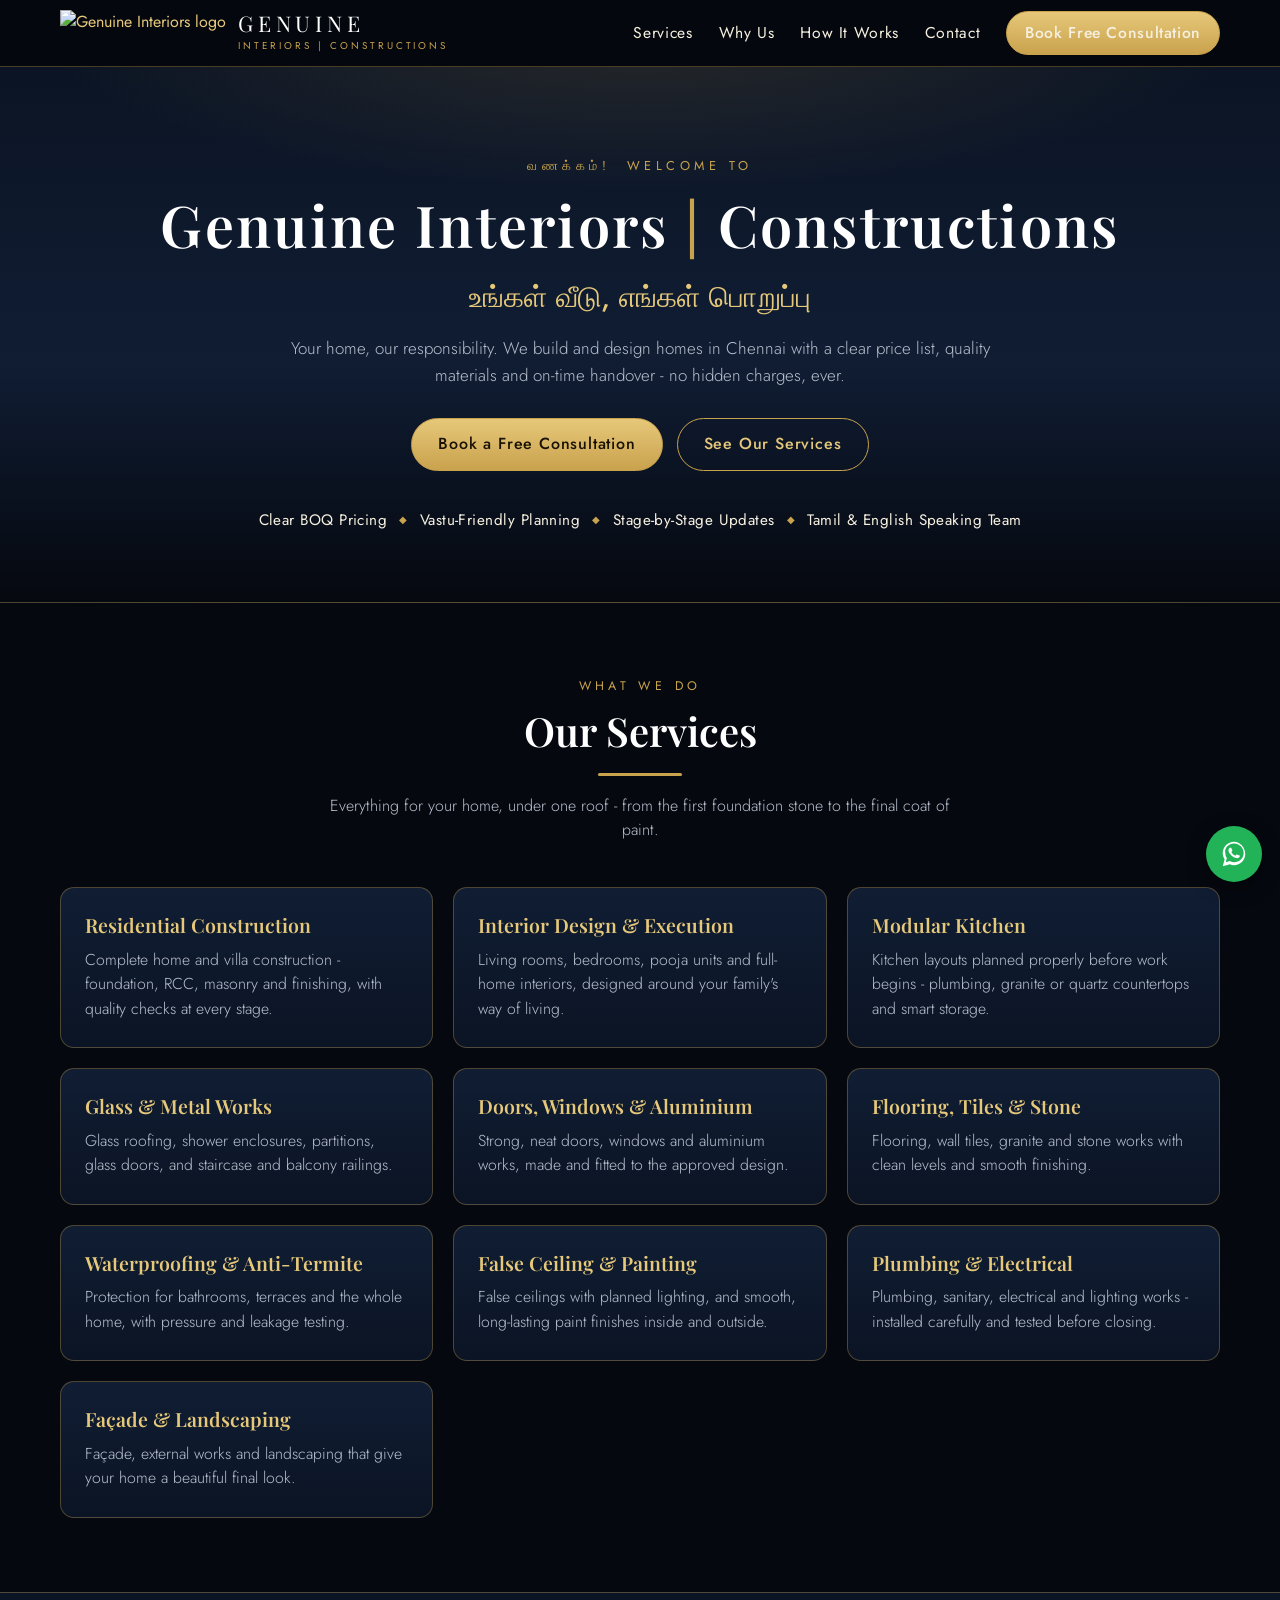
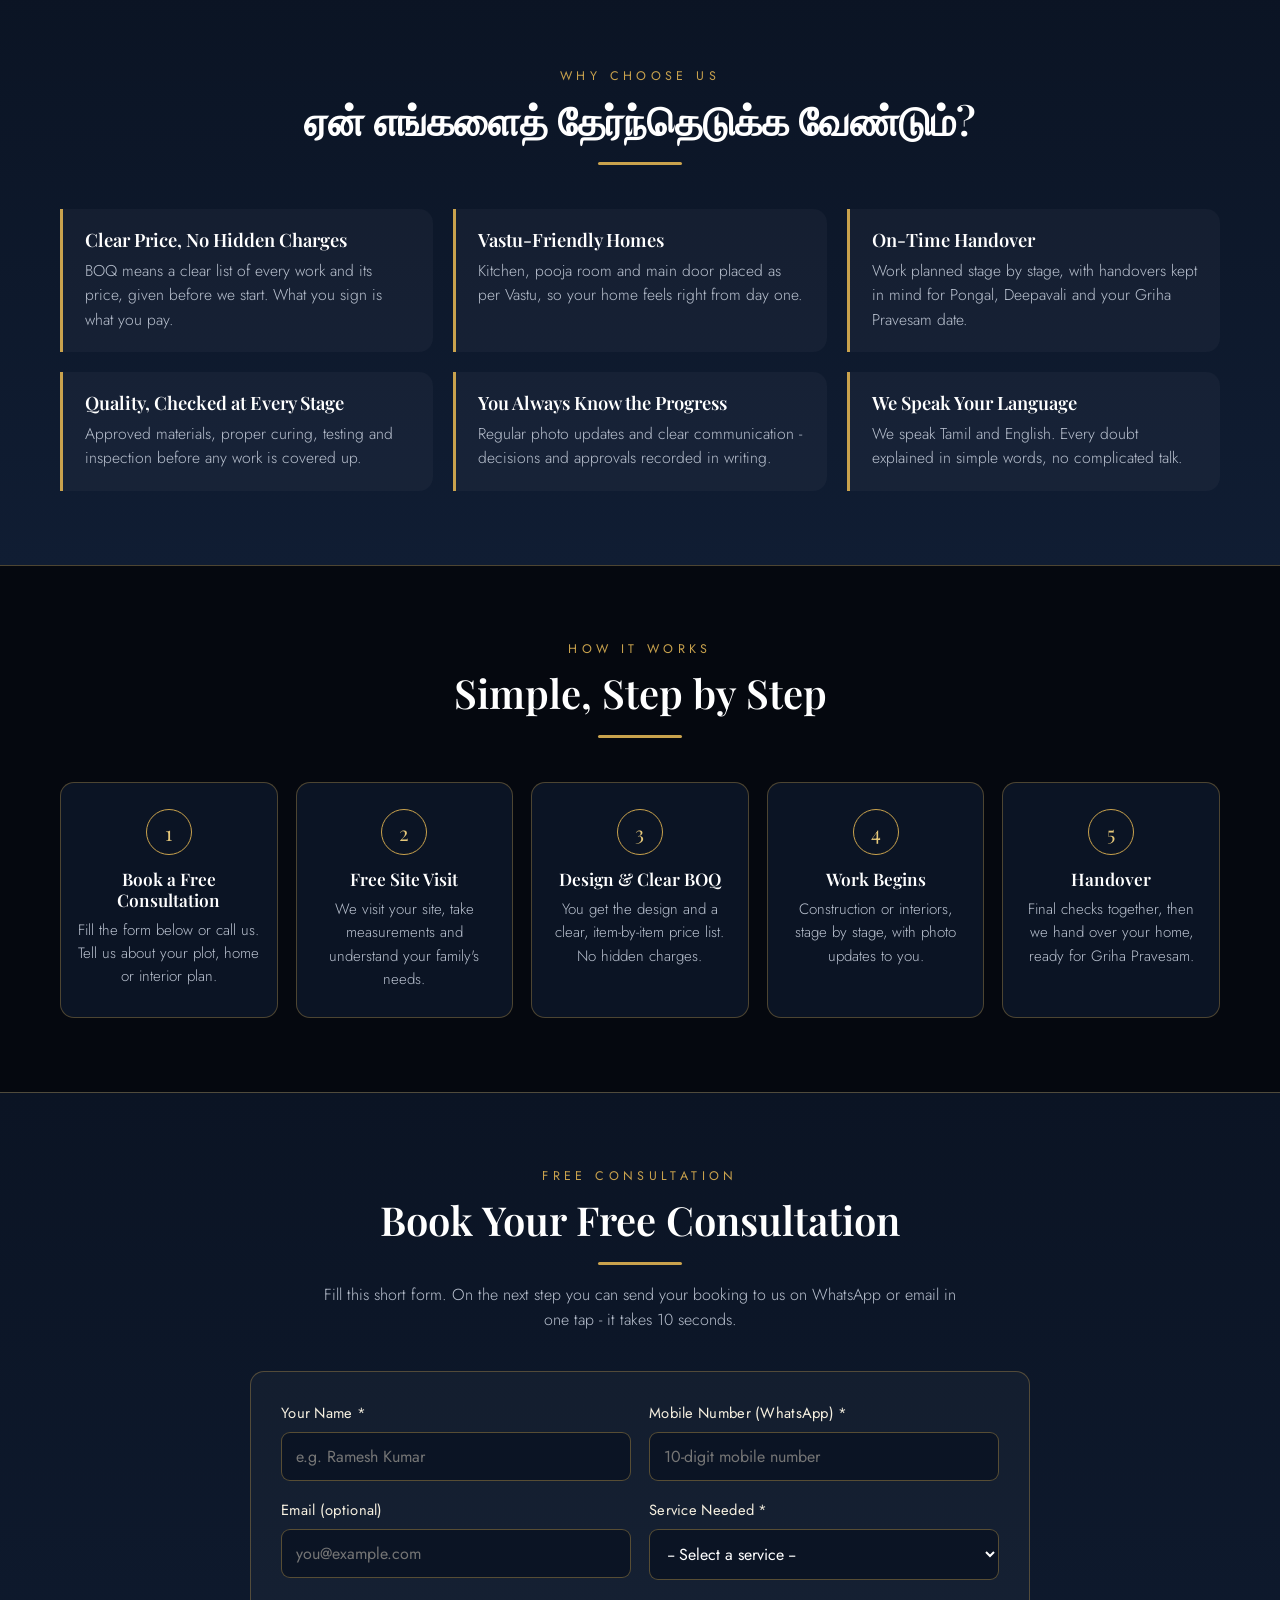
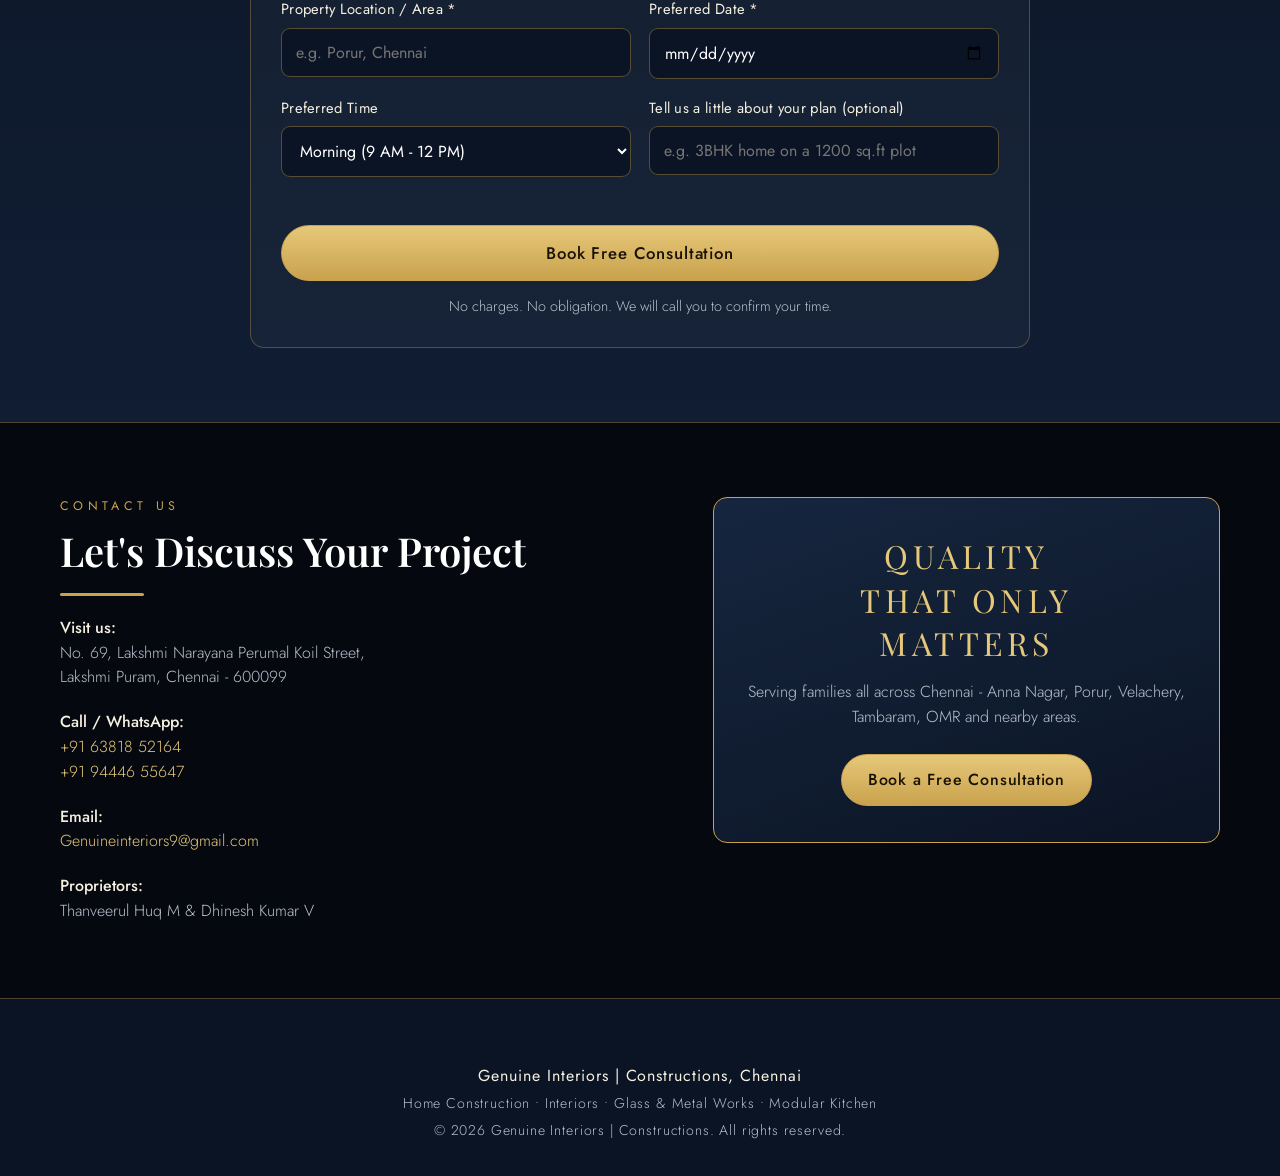
==== index.html @ 20fe60fc "Genuine Interiors website: services, free consultation booking, gold/navy/black theme" ====
<!DOCTYPE html>
<html lang="en">
<head>
<meta charset="UTF-8">
<meta name="viewport" content="width=device-width, initial-scale=1.0">
<title>Genuine Interiors | Constructions - Chennai | Book a Free Consultation</title>
<meta name="description" content="Genuine Interiors | Constructions, Chennai. Home construction and interiors with a clear BOQ, quality materials and on-time handover. Book a free consultation.">
<link rel="icon" type="image/jpeg" href="assets/favicon.jpg">
<link rel="preconnect" href="https://fonts.googleapis.com">
<link rel="preconnect" href="https://fonts.gstatic.com" crossorigin>
<link href="https://fonts.googleapis.com/css2?family=Playfair+Display:wght@500;600;700&family=Jost:wght@300;400;500;600&display=swap" rel="stylesheet">
<link rel="stylesheet" href="styles.css">
</head>
<body>

<header class="site-header" id="top">
  <div class="container header-inner">
    <a class="brand" href="#top" aria-label="Genuine Interiors and Constructions - home">
      <img src="assets/logo.png" alt="Genuine Interiors logo" class="brand-logo">
      <span class="brand-text">
        <span class="brand-name">GENUINE</span>
        <span class="brand-sub">INTERIORS&nbsp;|&nbsp;CONSTRUCTIONS</span>
      </span>
    </a>
    <button class="nav-toggle" id="navToggle" aria-label="Open menu" aria-expanded="false">
      <span></span><span></span><span></span>
    </button>
    <nav class="main-nav" id="mainNav">
      <a href="#services">Services</a>
      <a href="#why">Why Us</a>
      <a href="#process">How It Works</a>
      <a href="#contact">Contact</a>
      <a class="btn btn-gold btn-small" href="#book">Book Free Consultation</a>
    </nav>
  </div>
</header>

<section class="hero">
  <div class="container hero-inner">
    <img src="assets/logo.png" alt="" class="hero-logo" aria-hidden="true">
    <p class="hero-kicker">வணக்கம்!&nbsp;&nbsp;WELCOME TO</p>
    <h1>Genuine Interiors <span class="amp">|</span> Constructions</h1>
    <p class="hero-line">உங்கள் வீடு, எங்கள் பொறுப்பு</p>
    <p class="hero-sub">Your home, our responsibility. We build and design homes in Chennai with a clear price list, quality materials and on-time handover - no hidden charges, ever.</p>
    <div class="hero-cta">
      <a class="btn btn-gold" href="#book">Book a Free Consultation</a>
      <a class="btn btn-outline" href="#services">See Our Services</a>
    </div>
    <div class="hero-points">
      <span>Clear BOQ Pricing</span>
      <span class="dot">◆</span>
      <span>Vastu-Friendly Planning</span>
      <span class="dot">◆</span>
      <span>Stage-by-Stage Updates</span>
      <span class="dot">◆</span>
      <span>Tamil &amp; English Speaking Team</span>
    </div>
  </div>
</section>

<section class="section" id="services">
  <div class="container">
    <p class="section-kicker">WHAT WE DO</p>
    <h2 class="section-title">Our Services</h2>
    <div class="gold-rule"></div>
    <p class="section-sub">Everything for your home, under one roof - from the first foundation stone to the final coat of paint.</p>

    <div class="services-grid">
      <article class="card">
        <h3>Residential Construction</h3>
        <p>Complete home and villa construction - foundation, RCC, masonry and finishing, with quality checks at every stage.</p>
      </article>
      <article class="card">
        <h3>Interior Design &amp; Execution</h3>
        <p>Living rooms, bedrooms, pooja units and full-home interiors, designed around your family's way of living.</p>
      </article>
      <article class="card">
        <h3>Modular Kitchen</h3>
        <p>Kitchen layouts planned properly before work begins - plumbing, granite or quartz countertops and smart storage.</p>
      </article>
      <article class="card">
        <h3>Glass &amp; Metal Works</h3>
        <p>Glass roofing, shower enclosures, partitions, glass doors, and staircase and balcony railings.</p>
      </article>
      <article class="card">
        <h3>Doors, Windows &amp; Aluminium</h3>
        <p>Strong, neat doors, windows and aluminium works, made and fitted to the approved design.</p>
      </article>
      <article class="card">
        <h3>Flooring, Tiles &amp; Stone</h3>
        <p>Flooring, wall tiles, granite and stone works with clean levels and smooth finishing.</p>
      </article>
      <article class="card">
        <h3>Waterproofing &amp; Anti-Termite</h3>
        <p>Protection for bathrooms, terraces and the whole home, with pressure and leakage testing.</p>
      </article>
      <article class="card">
        <h3>False Ceiling &amp; Painting</h3>
        <p>False ceilings with planned lighting, and smooth, long-lasting paint finishes inside and outside.</p>
      </article>
      <article class="card">
        <h3>Plumbing &amp; Electrical</h3>
        <p>Plumbing, sanitary, electrical and lighting works - installed carefully and tested before closing.</p>
      </article>
      <article class="card">
        <h3>Façade &amp; Landscaping</h3>
        <p>Façade, external works and landscaping that give your home a beautiful final look.</p>
      </article>
    </div>
  </div>
</section>

<section class="section section-dark" id="why">
  <div class="container">
    <p class="section-kicker">WHY CHOOSE US</p>
    <h2 class="section-title light">ஏன் எங்களைத் தேர்ந்தெடுக்க வேண்டும்?</h2>
    <div class="gold-rule"></div>
    <div class="why-grid">
      <div class="why-item">
        <h3>Clear Price, No Hidden Charges</h3>
        <p>BOQ means a clear list of every work and its price, given before we start. What you sign is what you pay.</p>
      </div>
      <div class="why-item">
        <h3>Vastu-Friendly Homes</h3>
        <p>Kitchen, pooja room and main door placed as per Vastu, so your home feels right from day one.</p>
      </div>
      <div class="why-item">
        <h3>On-Time Handover</h3>
        <p>Work planned stage by stage, with handovers kept in mind for Pongal, Deepavali and your Griha Pravesam date.</p>
      </div>
      <div class="why-item">
        <h3>Quality, Checked at Every Stage</h3>
        <p>Approved materials, proper curing, testing and inspection before any work is covered up.</p>
      </div>
      <div class="why-item">
        <h3>You Always Know the Progress</h3>
        <p>Regular photo updates and clear communication - decisions and approvals recorded in writing.</p>
      </div>
      <div class="why-item">
        <h3>We Speak Your Language</h3>
        <p>We speak Tamil and English. Every doubt explained in simple words, no complicated talk.</p>
      </div>
    </div>
  </div>
</section>

<section class="section" id="process">
  <div class="container">
    <p class="section-kicker">HOW IT WORKS</p>
    <h2 class="section-title">Simple, Step by Step</h2>
    <div class="gold-rule"></div>
    <div class="steps">
      <div class="step"><span class="step-num">1</span><h3>Book a Free Consultation</h3><p>Fill the form below or call us. Tell us about your plot, home or interior plan.</p></div>
      <div class="step"><span class="step-num">2</span><h3>Free Site Visit</h3><p>We visit your site, take measurements and understand your family's needs.</p></div>
      <div class="step"><span class="step-num">3</span><h3>Design &amp; Clear BOQ</h3><p>You get the design and a clear, item-by-item price list. No hidden charges.</p></div>
      <div class="step"><span class="step-num">4</span><h3>Work Begins</h3><p>Construction or interiors, stage by stage, with photo updates to you.</p></div>
      <div class="step"><span class="step-num">5</span><h3>Handover</h3><p>Final checks together, then we hand over your home, ready for Griha Pravesam.</p></div>
    </div>
  </div>
</section>

<section class="section section-dark" id="book">
  <div class="container book-wrap">
    <p class="section-kicker">FREE CONSULTATION</p>
    <h2 class="section-title light">Book Your Free Consultation</h2>
    <div class="gold-rule"></div>
    <p class="section-sub light">Fill this short form. On the next step you can send your booking to us on WhatsApp or email in one tap - it takes 10 seconds.</p>

    <form id="bookForm" class="book-form" novalidate>
      <div class="form-row">
        <label>Your Name *
          <input type="text" id="fName" name="name" placeholder="e.g. Ramesh Kumar" required>
        </label>
        <label>Mobile Number (WhatsApp) *
          <input type="tel" id="fPhone" name="phone" placeholder="10-digit mobile number" inputmode="numeric" required>
        </label>
      </div>
      <div class="form-row">
        <label>Email (optional)
          <input type="email" id="fEmail" name="email" placeholder="you@example.com">
        </label>
        <label>Service Needed *
          <select id="fService" name="service" required>
            <option value="">-- Select a service --</option>
            <option>Complete Home Construction</option>
            <option>Interior Design &amp; Execution</option>
            <option>Modular Kitchen</option>
            <option>Glass &amp; Metal Works</option>
            <option>Doors, Windows &amp; Aluminium Works</option>
            <option>Flooring, Tiles &amp; Stone Works</option>
            <option>Waterproofing &amp; Anti-Termite</option>
            <option>False Ceiling &amp; Painting</option>
            <option>Plumbing &amp; Electrical</option>
            <option>Façade &amp; Landscaping</option>
            <option>Renovation / Other</option>
          </select>
        </label>
      </div>
      <div class="form-row">
        <label>Property Location / Area *
          <input type="text" id="fArea" name="area" placeholder="e.g. Porur, Chennai" required>
        </label>
        <label>Preferred Date *
          <input type="date" id="fDate" name="date" required>
        </label>
      </div>
      <div class="form-row">
        <label>Preferred Time
          <select id="fTime" name="time">
            <option>Morning (9 AM - 12 PM)</option>
            <option>Afternoon (12 PM - 4 PM)</option>
            <option>Evening (4 PM - 7 PM)</option>
          </select>
        </label>
        <label>Tell us a little about your plan (optional)
          <input type="text" id="fMsg" name="message" placeholder="e.g. 3BHK home on a 1200 sq.ft plot">
        </label>
      </div>
      <p class="form-error" id="formError" role="alert"></p>
      <button type="submit" class="btn btn-gold btn-wide">Book Free Consultation</button>
      <p class="form-note">No charges. No obligation. We will call you to confirm your time.</p>
    </form>

    <div id="bookDone" class="book-done" hidden>
      <h3>Nandri! Your details are ready.</h3>
      <p>One last tap - send your booking to us and we will call you to confirm:</p>
      <pre id="bookSummary" class="book-summary"></pre>
      <div class="done-actions">
        <a id="waSend" class="btn btn-whatsapp" href="#" target="_blank" rel="noopener">Send on WhatsApp</a>
        <a id="mailSend" class="btn btn-outline" href="#">Send by Email</a>
      </div>
      <button id="bookAgain" class="link-btn" type="button">Book another consultation</button>
    </div>
  </div>
</section>

<section class="section" id="contact">
  <div class="container contact-grid">
    <div>
      <p class="section-kicker left">CONTACT US</p>
      <h2 class="section-title left">Let's Discuss Your Project</h2>
      <div class="gold-rule left"></div>
      <p class="contact-line"><strong>Visit us:</strong><br>No. 69, Lakshmi Narayana Perumal Koil Street,<br>Lakshmi Puram, Chennai - 600099</p>
      <p class="contact-line"><strong>Call / WhatsApp:</strong><br>
        <a href="tel:+916381852164">+91 63818 52164</a><br>
        <a href="tel:+919444655647">+91 94446 55647</a></p>
      <p class="contact-line"><strong>Email:</strong><br><a href="mailto:Genuineinteriors9@gmail.com">Genuineinteriors9@gmail.com</a></p>
      <p class="contact-line"><strong>Proprietors:</strong><br>Thanveerul Huq M &amp; Dhinesh Kumar V</p>
    </div>
    <div class="contact-card">
      <p class="contact-card-line">QUALITY<br>THAT ONLY<br>MATTERS</p>
      <p class="contact-card-sub">Serving families all across Chennai - Anna Nagar, Porur, Velachery, Tambaram, OMR and nearby areas.</p>
      <a class="btn btn-gold" href="#book">Book a Free Consultation</a>
    </div>
  </div>
</section>

<footer class="site-footer">
  <div class="container footer-inner">
    <img src="assets/logo.png" alt="" class="footer-logo" aria-hidden="true">
    <p>Genuine Interiors | Constructions, Chennai</p>
    <p class="footer-small">Home Construction • Interiors • Glass &amp; Metal Works • Modular Kitchen</p>
    <p class="footer-small">© <span id="year"></span> Genuine Interiors | Constructions. All rights reserved.</p>
  </div>
</footer>

<a class="wa-float" href="https://wa.me/916381852164?text=Vanakkam!%20I%20would%20like%20a%20free%20consultation%20for%20my%20home%20project." target="_blank" rel="noopener" aria-label="Chat with us on WhatsApp">
  <svg viewBox="0 0 32 32" width="30" height="30" aria-hidden="true"><path fill="#ffffff" d="M16 3C9.4 3 4 8.4 4 15c0 2.4.7 4.6 2 6.5L4 29l7.7-2c1.3.7 2.8 1 4.3 1 6.6 0 12-5.4 12-12S22.6 3 16 3zm0 21.8c-1.4 0-2.7-.4-3.9-1.1l-.3-.2-4.6 1.2 1.2-4.4-.2-.3a9.8 9.8 0 0 1-1.5-5.2C5.7 9.4 10.3 4.8 16 4.8S26.3 9.4 26.3 15 21.7 24.8 16 24.8zm5.4-7.3c-.3-.1-1.8-.9-2-1-.3-.1-.5-.1-.7.1-.2.3-.7.9-.9 1-.2.1-.3.1-.6 0a7.9 7.9 0 0 1-2.3-1.4 8.6 8.6 0 0 1-1.6-2c-.2-.3 0-.5.1-.6l.5-.5c.1-.2.2-.3.3-.5.1-.2 0-.4 0-.5l-1-2.2c-.2-.6-.5-.5-.7-.5h-.6c-.2 0-.5.1-.8.4-.3.3-1 1-1 2.4s1 2.8 1.2 3c.1.2 2.1 3.2 5.1 4.5.7.3 1.3.5 1.7.6.7.2 1.4.2 1.9.1.6-.1 1.8-.7 2-1.4.3-.7.3-1.3.2-1.4-.1-.1-.3-.2-.6-.3z"/></svg>
</a>

<script src="script.js"></script>
</body>
</html>
---- styles.css ----
:root {
  --black: #05080f;
  --navy: #0b1424;
  --navy-2: #101d33;
  --navy-3: #16263f;
  --gold: #c9a24d;
  --gold-2: #e6c87a;
  --gold-deep: #9a7a2e;
  --cream: #f6f0e0;
  --ink: #1c2331;
  --muted: #b9c1cf;
  --line: rgba(201, 162, 77, 0.35);
  --radius: 14px;
}

* { box-sizing: border-box; margin: 0; padding: 0; }

html { scroll-behavior: smooth; }

body {
  font-family: "Jost", "Segoe UI", Arial, sans-serif;
  background: var(--black);
  color: var(--cream);
  line-height: 1.55;
  -webkit-font-smoothing: antialiased;
}

img { max-width: 100%; }

.container { width: min(1160px, 92%); margin: 0 auto; }

h1, h2, h3 { font-family: "Playfair Display", Georgia, serif; font-weight: 600; line-height: 1.2; }

a { color: var(--gold-2); text-decoration: none; }
a:hover { color: var(--gold); }

/* ---------- header ---------- */
.site-header {
  position: sticky; top: 0; z-index: 50;
  background: rgba(5, 8, 15, 0.92);
  backdrop-filter: blur(8px);
  border-bottom: 1px solid var(--line);
}
.header-inner { display: flex; align-items: center; justify-content: space-between; padding: 10px 0; gap: 16px; }
.brand { display: flex; align-items: center; gap: 12px; }
.brand-logo { height: 46px; width: auto; }
.brand-name { display: block; font-family: "Playfair Display", Georgia, serif; font-size: 1.35rem; letter-spacing: 0.22em; color: #fff; line-height: 1; }
.brand-sub { display: block; font-size: 0.62rem; letter-spacing: 0.3em; color: var(--gold); margin-top: 4px; }
.main-nav { display: flex; align-items: center; gap: 26px; }
.main-nav a { color: var(--cream); font-size: 0.98rem; letter-spacing: 0.04em; }
.main-nav a:hover { color: var(--gold-2); }
.nav-toggle { display: none; background: none; border: 0; cursor: pointer; padding: 8px; }
.nav-toggle span { display: block; width: 26px; height: 2px; background: var(--gold); margin: 6px 0; }

/* ---------- buttons ---------- */
.btn {
  display: inline-block; padding: 13px 26px; border-radius: 999px;
  font-family: "Jost", sans-serif; font-size: 1rem; font-weight: 500; letter-spacing: 0.05em;
  border: 1px solid var(--gold); cursor: pointer; transition: all 0.2s ease; text-align: center;
}
.btn-gold { background: linear-gradient(180deg, var(--gold-2), var(--gold)); color: #191204; }
.btn-gold:hover { background: linear-gradient(180deg, var(--gold), var(--gold-deep)); color: #fff; }
.btn-outline { background: transparent; color: var(--gold-2); }
.btn-outline:hover { background: rgba(201, 162, 77, 0.12); color: var(--gold-2); }
.btn-small { padding: 9px 18px; font-size: 0.92rem; }
.btn-wide { width: 100%; padding: 15px; font-size: 1.05rem; }
.btn-whatsapp { background: #22b358; border-color: #22b358; color: #fff; }
.btn-whatsapp:hover { background: #1a9448; color: #fff; }

/* ---------- hero ---------- */
.hero {
  background:
    radial-gradient(ellipse 80% 55% at 50% -10%, rgba(201, 162, 77, 0.16), transparent 60%),
    linear-gradient(180deg, var(--navy) 0%, var(--navy-2) 55%, var(--black) 100%);
  text-align: center; padding: 64px 0 70px;
  border-bottom: 1px solid var(--line);
}
.hero-logo { height: 120px; width: auto; margin-bottom: 10px; }
.hero-kicker { letter-spacing: 0.35em; font-size: 0.8rem; color: var(--gold); margin-bottom: 14px; }
.hero h1 { font-size: clamp(2rem, 5.2vw, 3.6rem); color: #fff; letter-spacing: 0.04em; }
.hero h1 .amp { color: var(--gold); }
.hero-line { font-size: clamp(1.25rem, 3vw, 1.8rem); color: var(--gold-2); margin-top: 16px; font-weight: 500; }
.hero-sub { max-width: 720px; margin: 16px auto 0; color: var(--muted); font-size: 1.06rem; font-weight: 300; }
.hero-cta { display: flex; gap: 14px; justify-content: center; flex-wrap: wrap; margin-top: 30px; }
.hero-points { margin-top: 38px; display: flex; gap: 12px; justify-content: center; flex-wrap: wrap; color: var(--cream); font-size: 0.95rem; letter-spacing: 0.03em; }
.hero-points .dot { color: var(--gold); font-size: 0.6rem; align-self: center; }

/* ---------- sections ---------- */
.section { padding: 74px 0; background: var(--black); }
.section-dark { background: linear-gradient(180deg, var(--navy) 0%, var(--navy-2) 100%); border-top: 1px solid var(--line); border-bottom: 1px solid var(--line); }
.section-kicker { text-align: center; letter-spacing: 0.35em; font-size: 0.78rem; color: var(--gold); }
.section-kicker.left { text-align: left; }
.section-title { text-align: center; font-size: clamp(1.7rem, 3.6vw, 2.5rem); color: #fff; margin-top: 10px; }
.section-title.left { text-align: left; }
.section-title.light { color: #fff; }
.gold-rule { width: 84px; height: 3px; background: var(--gold); margin: 18px auto 0; border-radius: 2px; }
.gold-rule.left { margin-left: 0; }
.section-sub { text-align: center; color: var(--muted); max-width: 640px; margin: 18px auto 0; font-weight: 300; }
.section-sub.light { color: var(--muted); }

/* ---------- services ---------- */
.services-grid { display: grid; grid-template-columns: repeat(auto-fit, minmax(300px, 1fr)); gap: 20px; margin-top: 44px; }
.card {
  background: linear-gradient(180deg, var(--navy-2), var(--navy));
  border: 1px solid var(--line); border-radius: var(--radius);
  padding: 26px 24px; transition: transform 0.2s ease, border-color 0.2s ease;
}
.card:hover { transform: translateY(-4px); border-color: var(--gold); }
.card h3 { color: var(--gold-2); font-size: 1.22rem; margin-bottom: 10px; }
.card p { color: var(--muted); font-weight: 300; font-size: 0.99rem; }

/* ---------- why ---------- */
.why-grid { display: grid; grid-template-columns: repeat(auto-fit, minmax(300px, 1fr)); gap: 20px; margin-top: 44px; }
.why-item { border-left: 3px solid var(--gold); background: rgba(255, 255, 255, 0.03); padding: 20px 22px; border-radius: 0 var(--radius) var(--radius) 0; }
.why-item h3 { color: #fff; font-size: 1.15rem; margin-bottom: 8px; }
.why-item p { color: var(--muted); font-weight: 300; font-size: 0.98rem; }

/* ---------- steps ---------- */
.steps { display: grid; grid-template-columns: repeat(auto-fit, minmax(190px, 1fr)); gap: 18px; margin-top: 44px; }
.step { text-align: center; padding: 26px 16px; border: 1px solid var(--line); border-radius: var(--radius); background: var(--navy); }
.step-num {
  display: inline-flex; align-items: center; justify-content: center;
  width: 46px; height: 46px; border-radius: 50%;
  border: 1px solid var(--gold); color: var(--gold-2);
  font-family: "Playfair Display", serif; font-size: 1.25rem; margin-bottom: 14px;
}
.step h3 { color: #fff; font-size: 1.08rem; margin-bottom: 8px; }
.step p { color: var(--muted); font-weight: 300; font-size: 0.94rem; }

/* ---------- booking ---------- */
.book-wrap { max-width: 780px; }
.book-form { margin-top: 38px; background: rgba(255, 255, 255, 0.03); border: 1px solid var(--line); border-radius: var(--radius); padding: 30px; }
.form-row { display: grid; grid-template-columns: 1fr 1fr; gap: 18px; margin-bottom: 18px; }
.book-form label { display: block; font-size: 0.92rem; color: var(--cream); letter-spacing: 0.02em; }
.book-form input, .book-form select {
  width: 100%; margin-top: 7px; padding: 12px 14px; border-radius: 9px;
  border: 1px solid rgba(201, 162, 77, 0.4); background: var(--navy);
  color: #fff; font-family: "Jost", sans-serif; font-size: 1rem;
}
.book-form input:focus, .book-form select:focus { outline: 2px solid var(--gold); border-color: var(--gold); }
.form-error { color: #ff9c9c; min-height: 1.3em; margin-bottom: 10px; font-size: 0.95rem; }
.form-note { text-align: center; color: var(--muted); font-size: 0.9rem; margin-top: 14px; font-weight: 300; }
.book-done { margin-top: 38px; border: 1px solid var(--gold); border-radius: var(--radius); padding: 30px; text-align: center; background: rgba(201, 162, 77, 0.06); }
.book-done h3 { color: var(--gold-2); font-size: 1.4rem; margin-bottom: 8px; }
.book-summary {
  text-align: left; white-space: pre-wrap; word-break: break-word;
  background: var(--navy); border: 1px solid var(--line); border-radius: 9px;
  padding: 16px 18px; margin: 18px 0; color: var(--cream);
  font-family: "Jost", sans-serif; font-size: 0.98rem;
}
.done-actions { display: flex; gap: 12px; justify-content: center; flex-wrap: wrap; }
.link-btn { background: none; border: 0; color: var(--gold-2); margin-top: 18px; cursor: pointer; font-family: "Jost", sans-serif; font-size: 0.95rem; text-decoration: underline; }

/* ---------- contact ---------- */
.contact-grid { display: grid; grid-template-columns: 1.2fr 1fr; gap: 44px; align-items: start; }
.contact-line { margin-top: 20px; color: var(--muted); font-weight: 300; }
.contact-line strong { color: var(--cream); font-weight: 500; }
.contact-card {
  background: linear-gradient(160deg, var(--navy-3), var(--navy));
  border: 1px solid var(--gold); border-radius: var(--radius);
  padding: 36px 30px; text-align: center;
}
.contact-card-line { font-family: "Playfair Display", serif; font-size: 2rem; letter-spacing: 0.14em; color: var(--gold-2); line-height: 1.35; }
.contact-card-sub { color: var(--muted); font-weight: 300; margin: 16px 0 24px; }

/* ---------- footer ---------- */
.site-footer { border-top: 1px solid var(--line); background: var(--navy); padding: 40px 0 34px; text-align: center; }
.footer-logo { height: 54px; width: auto; margin-bottom: 10px; }
.footer-inner p { color: var(--cream); letter-spacing: 0.06em; }
.footer-small { color: var(--muted) !important; font-size: 0.88rem; font-weight: 300; margin-top: 5px; }

/* ---------- whatsapp float ---------- */
.wa-float {
  position: fixed; right: 18px; bottom: 18px; z-index: 60;
  width: 56px; height: 56px; border-radius: 50%;
  background: #22b358; display: flex; align-items: center; justify-content: center;
  box-shadow: 0 6px 20px rgba(0, 0, 0, 0.45);
}
.wa-float:hover { background: #1a9448; }

/* ---------- mobile ---------- */
@media (max-width: 820px) {
  .nav-toggle { display: block; }
  .main-nav {
    display: none; position: absolute; top: 100%; left: 0; right: 0;
    flex-direction: column; align-items: stretch; gap: 0;
    background: var(--black); border-bottom: 1px solid var(--line); padding: 10px 4%;
  }
  .main-nav.open { display: flex; }
  .main-nav a { padding: 12px 6px; border-bottom: 1px solid rgba(201, 162, 77, 0.15); }
  .main-nav a:last-child { border-bottom: 0; margin: 10px 0 6px; text-align: center; }
  .site-header { position: sticky; }
  .header-inner { position: relative; }
  .brand-logo { height: 38px; }
  .brand-name { font-size: 1.1rem; }
  .hero { padding: 44px 0 52px; }
  .hero-logo { height: 88px; }
  .section { padding: 54px 0; }
  .form-row { grid-template-columns: 1fr; }
  .contact-grid { grid-template-columns: 1fr; }
  .book-form { padding: 22px 18px; }
}
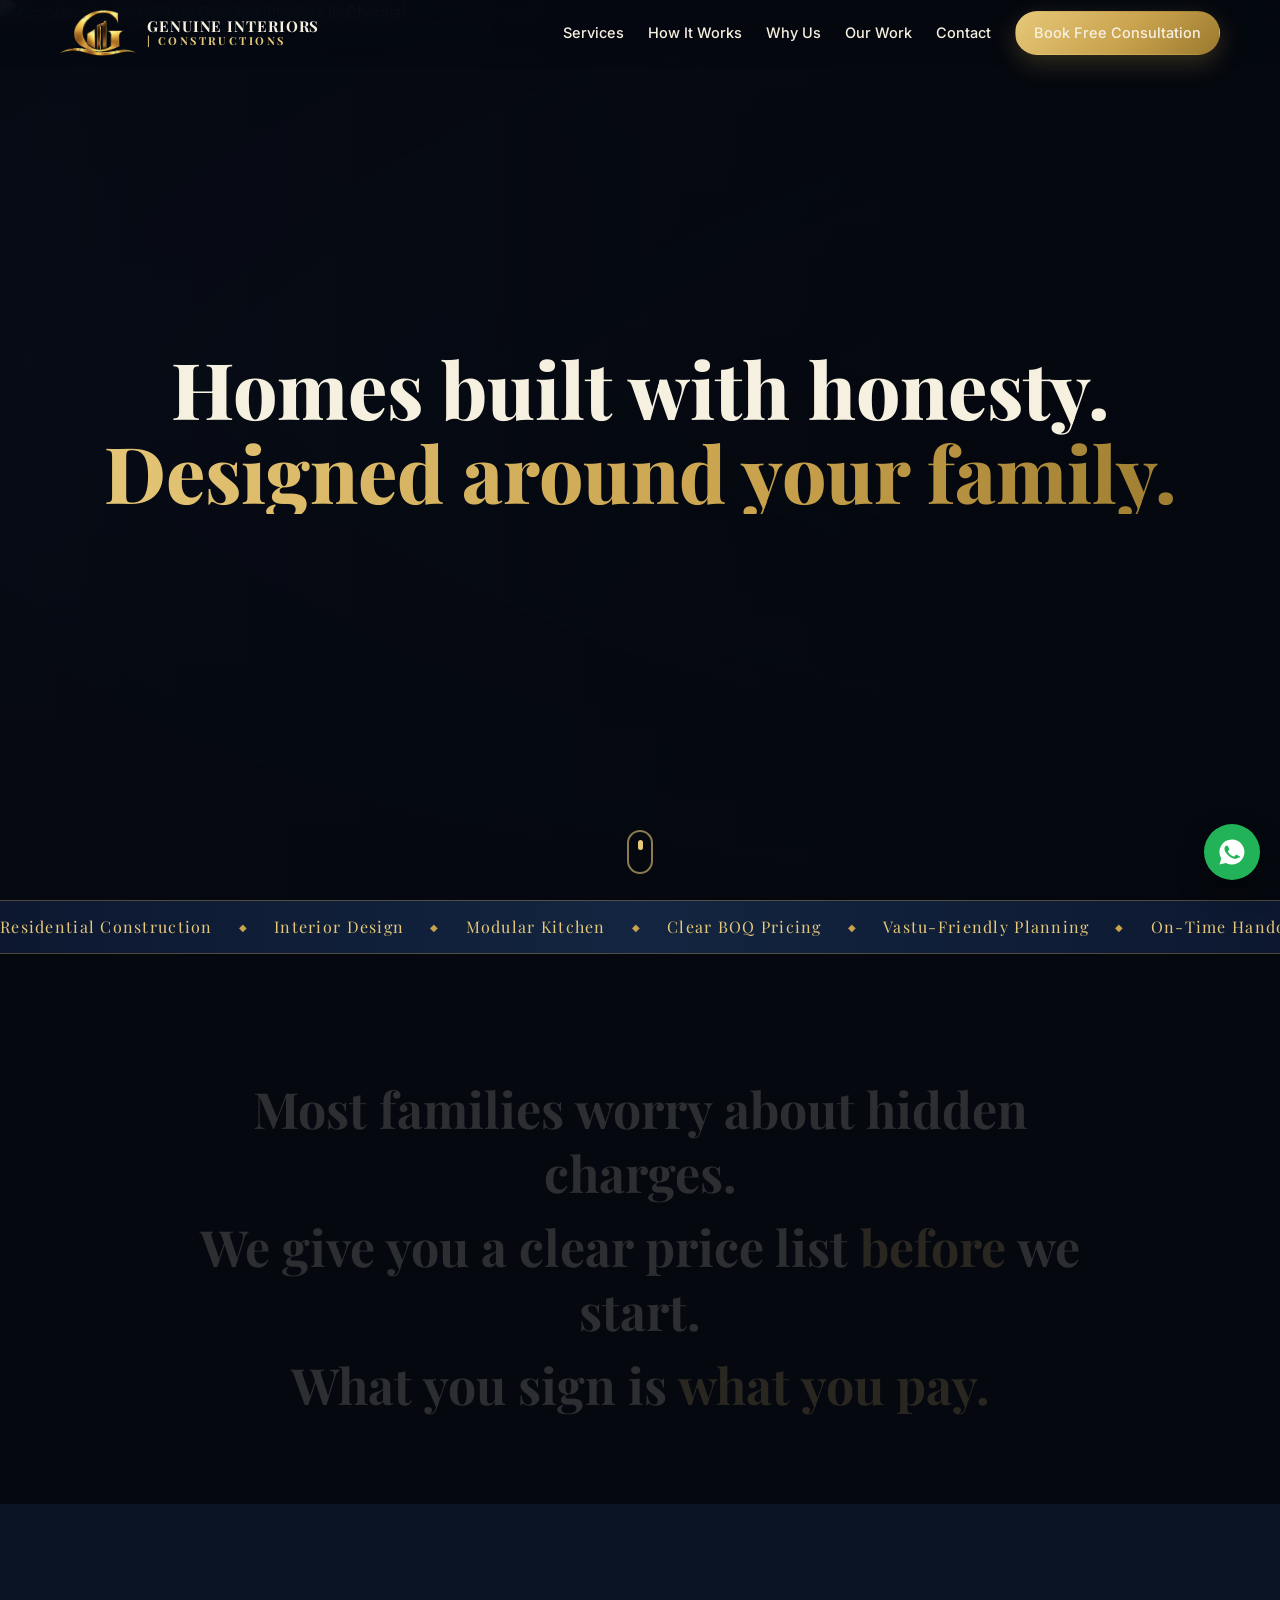
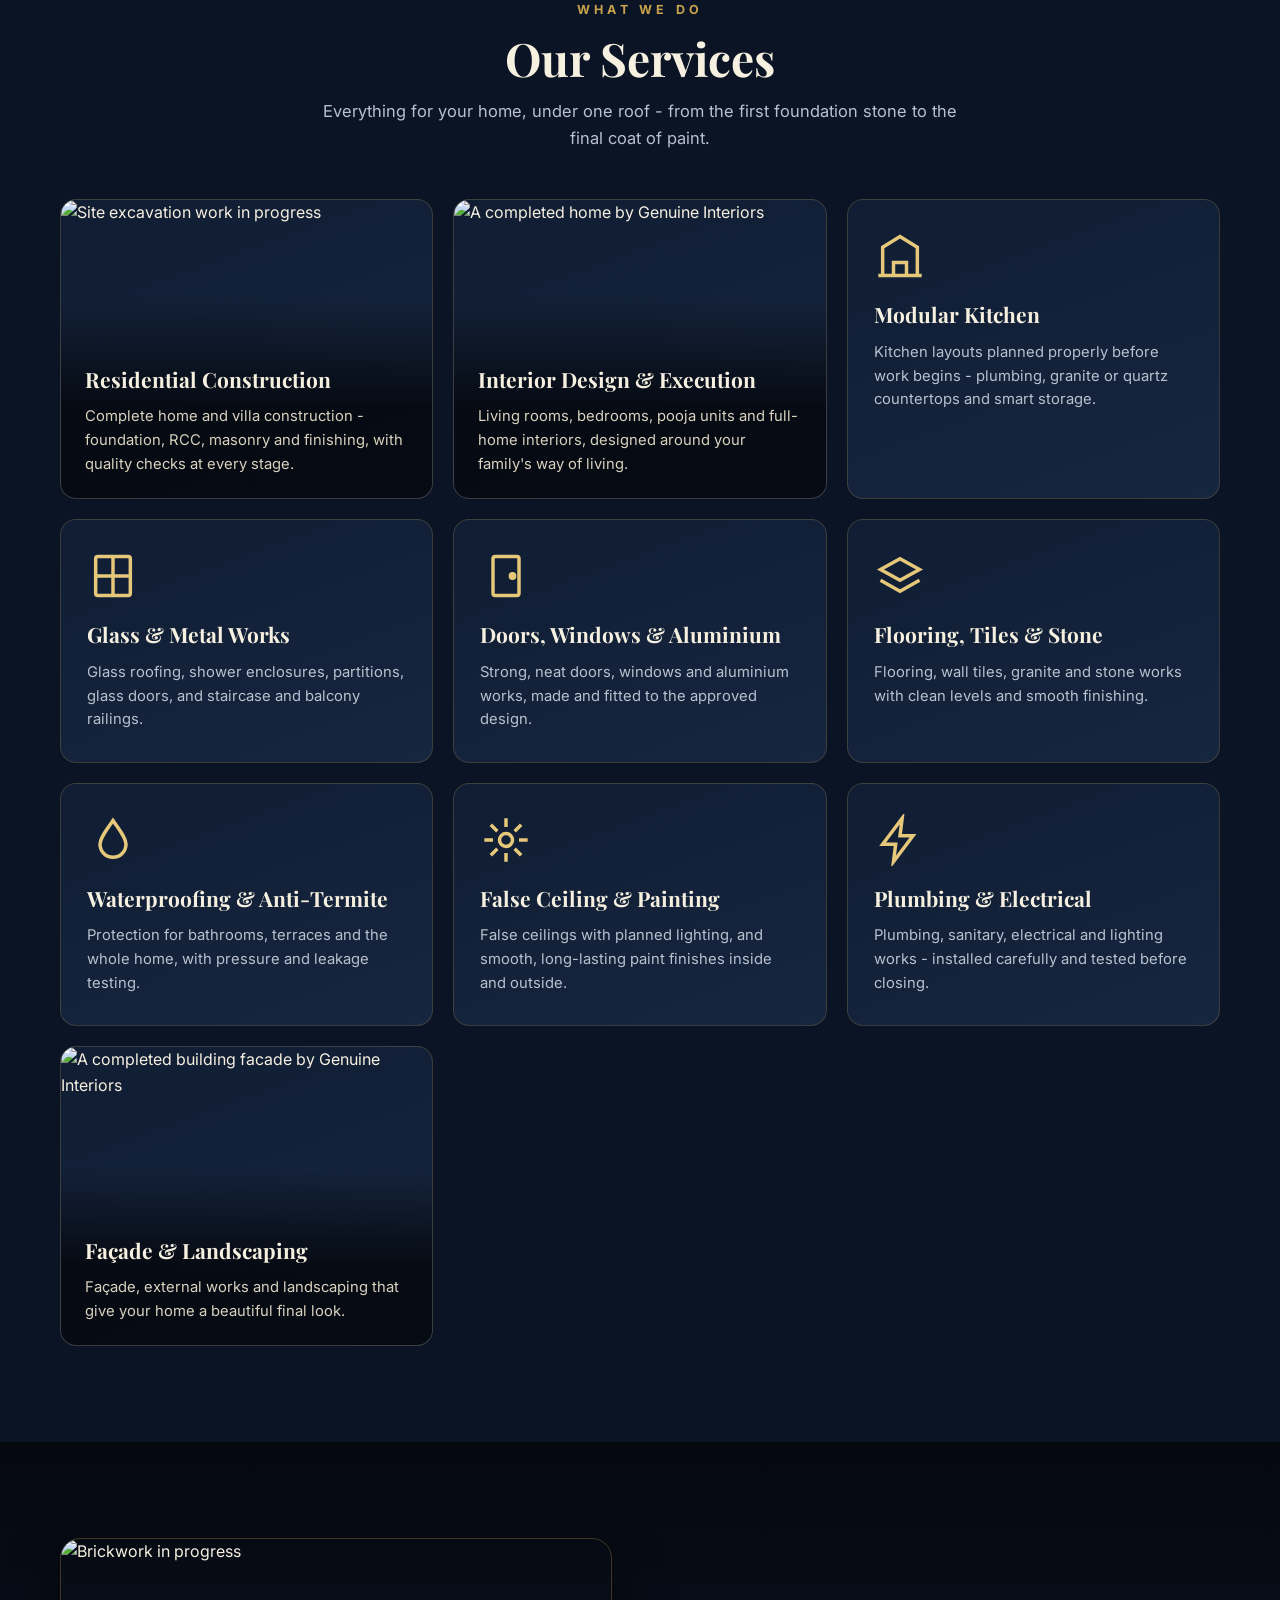
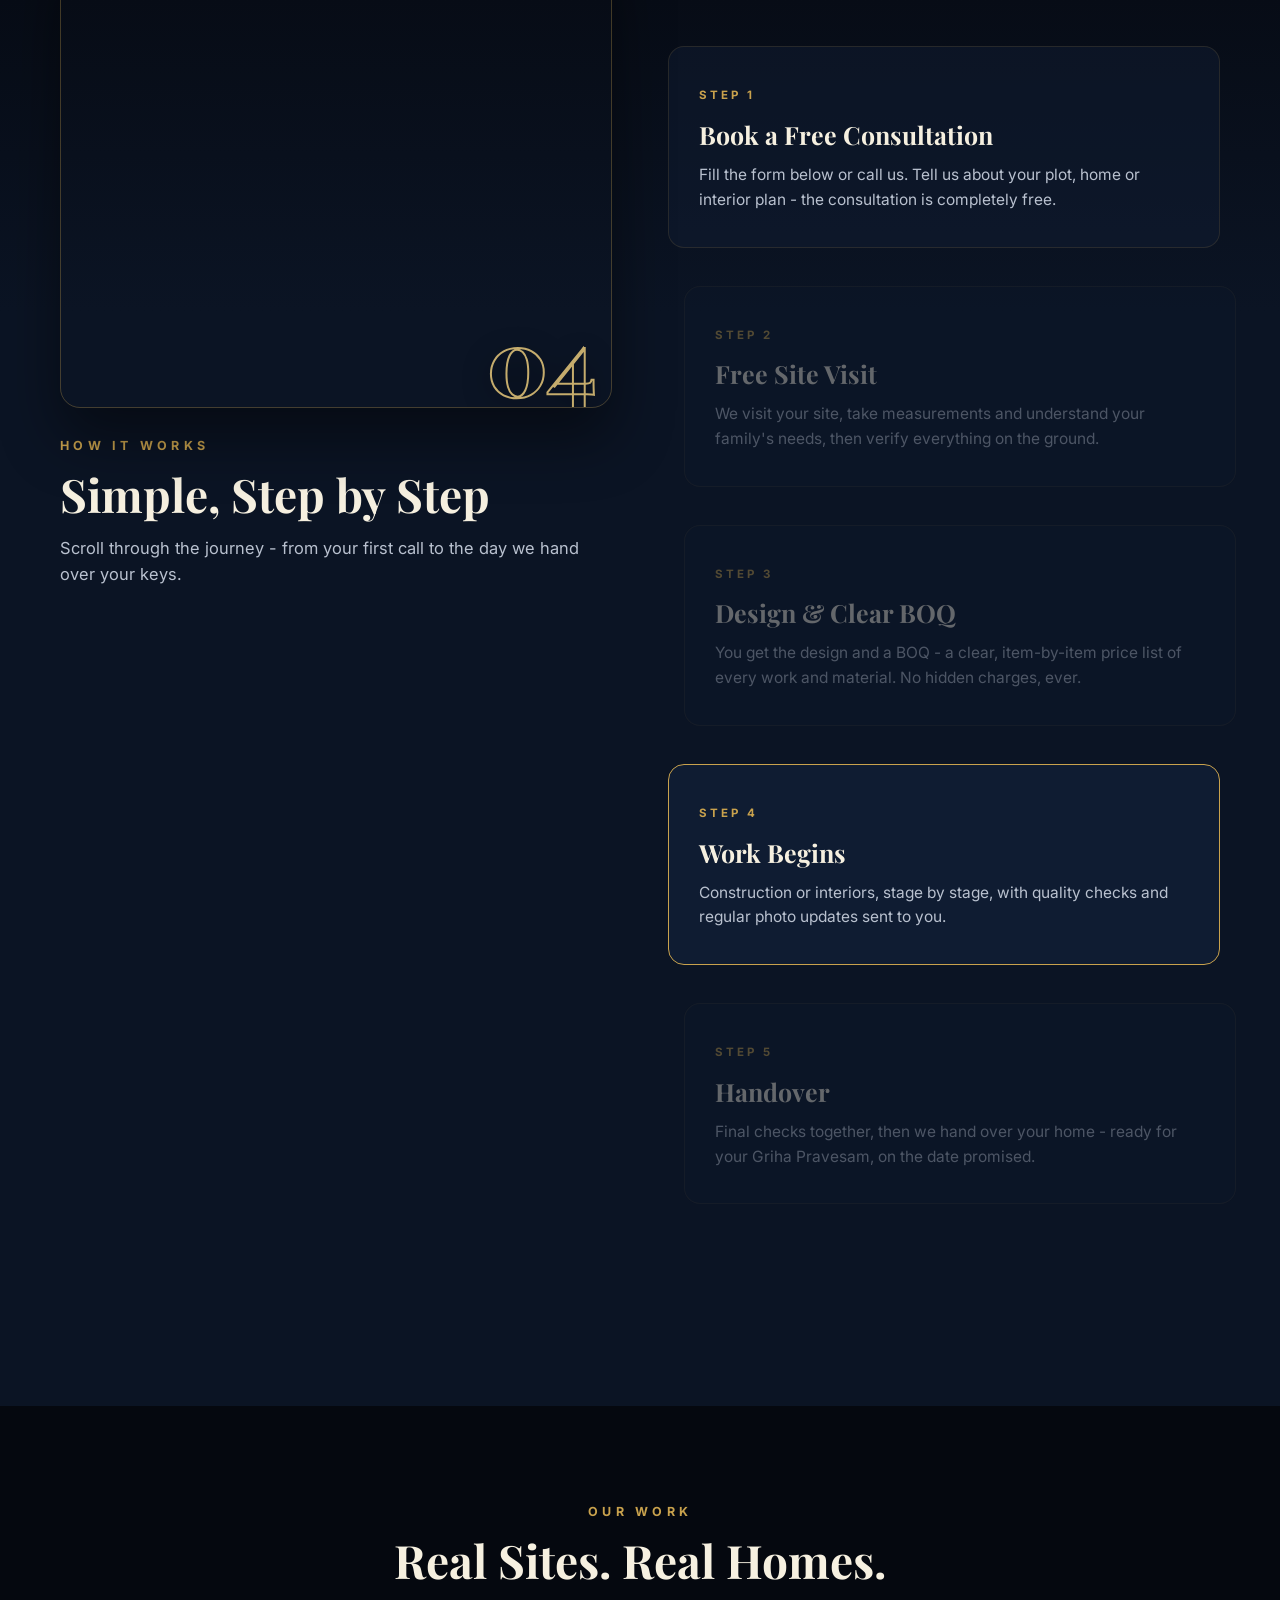
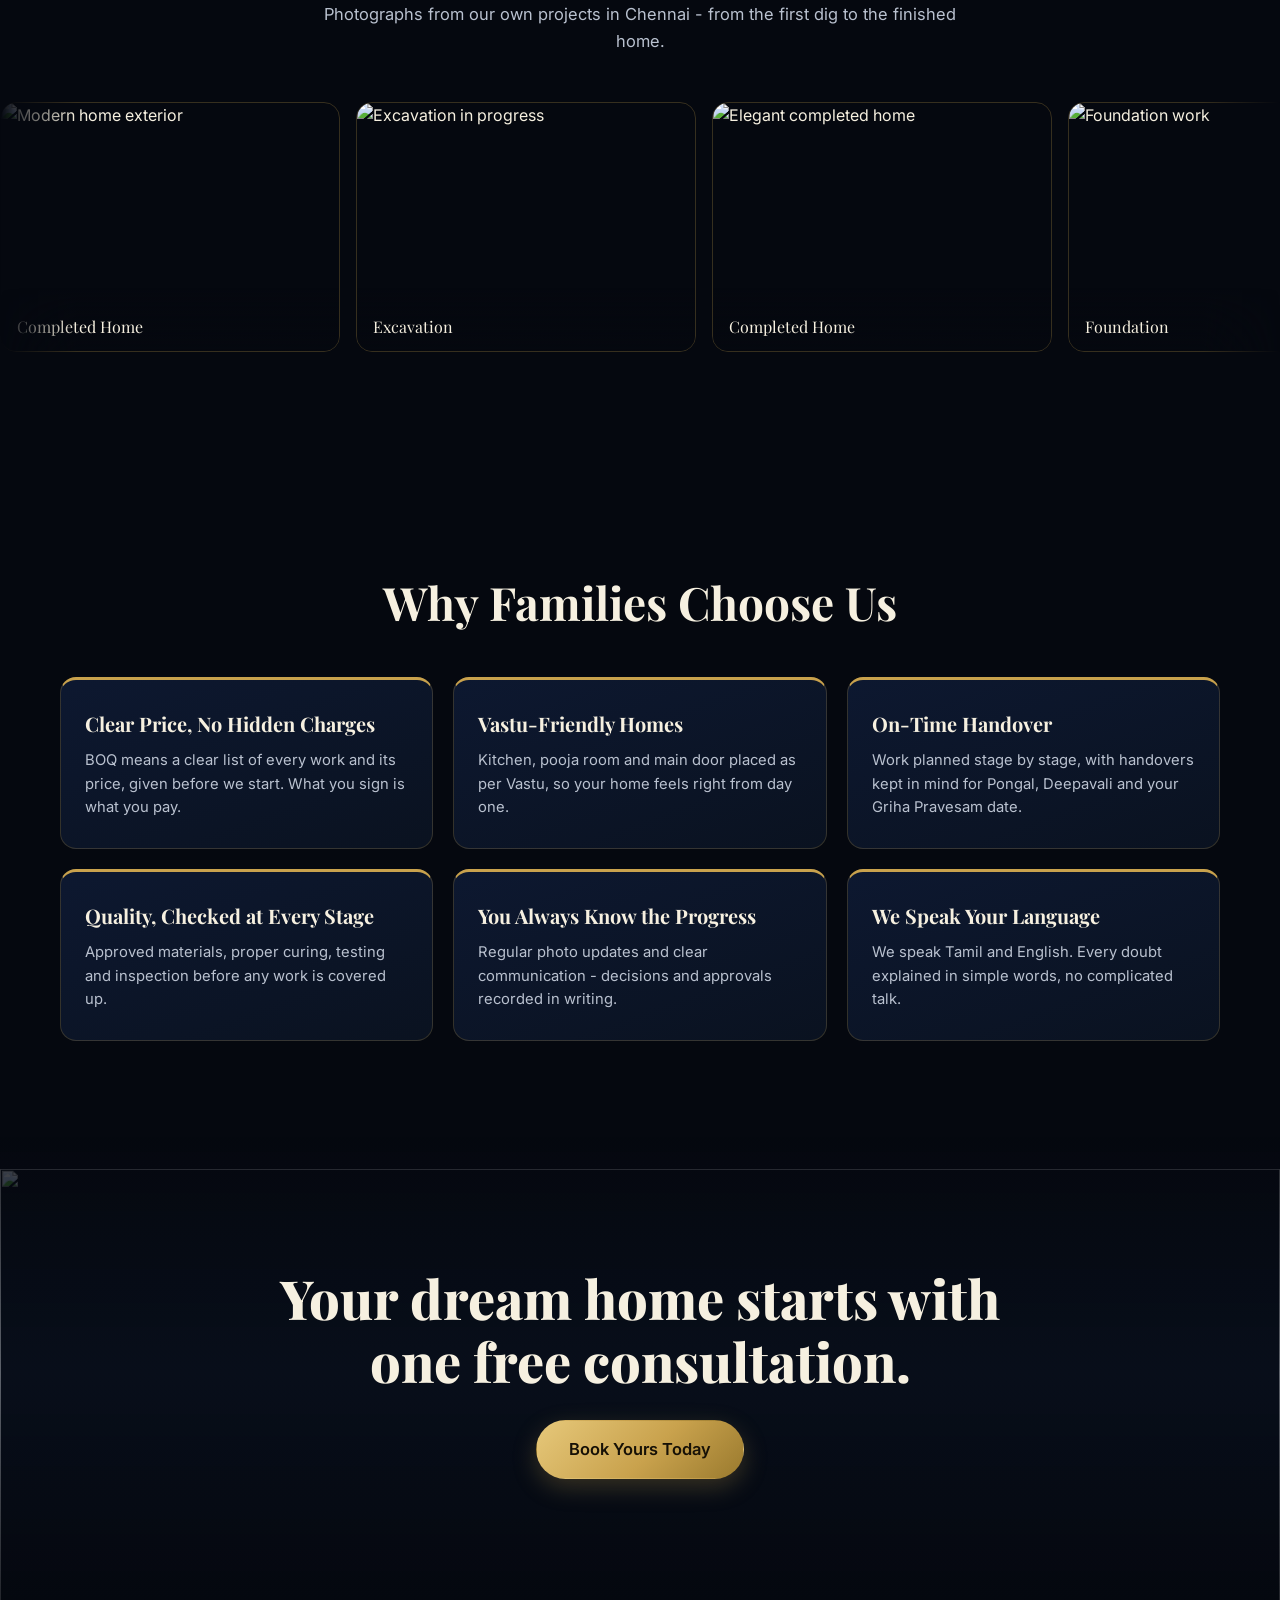
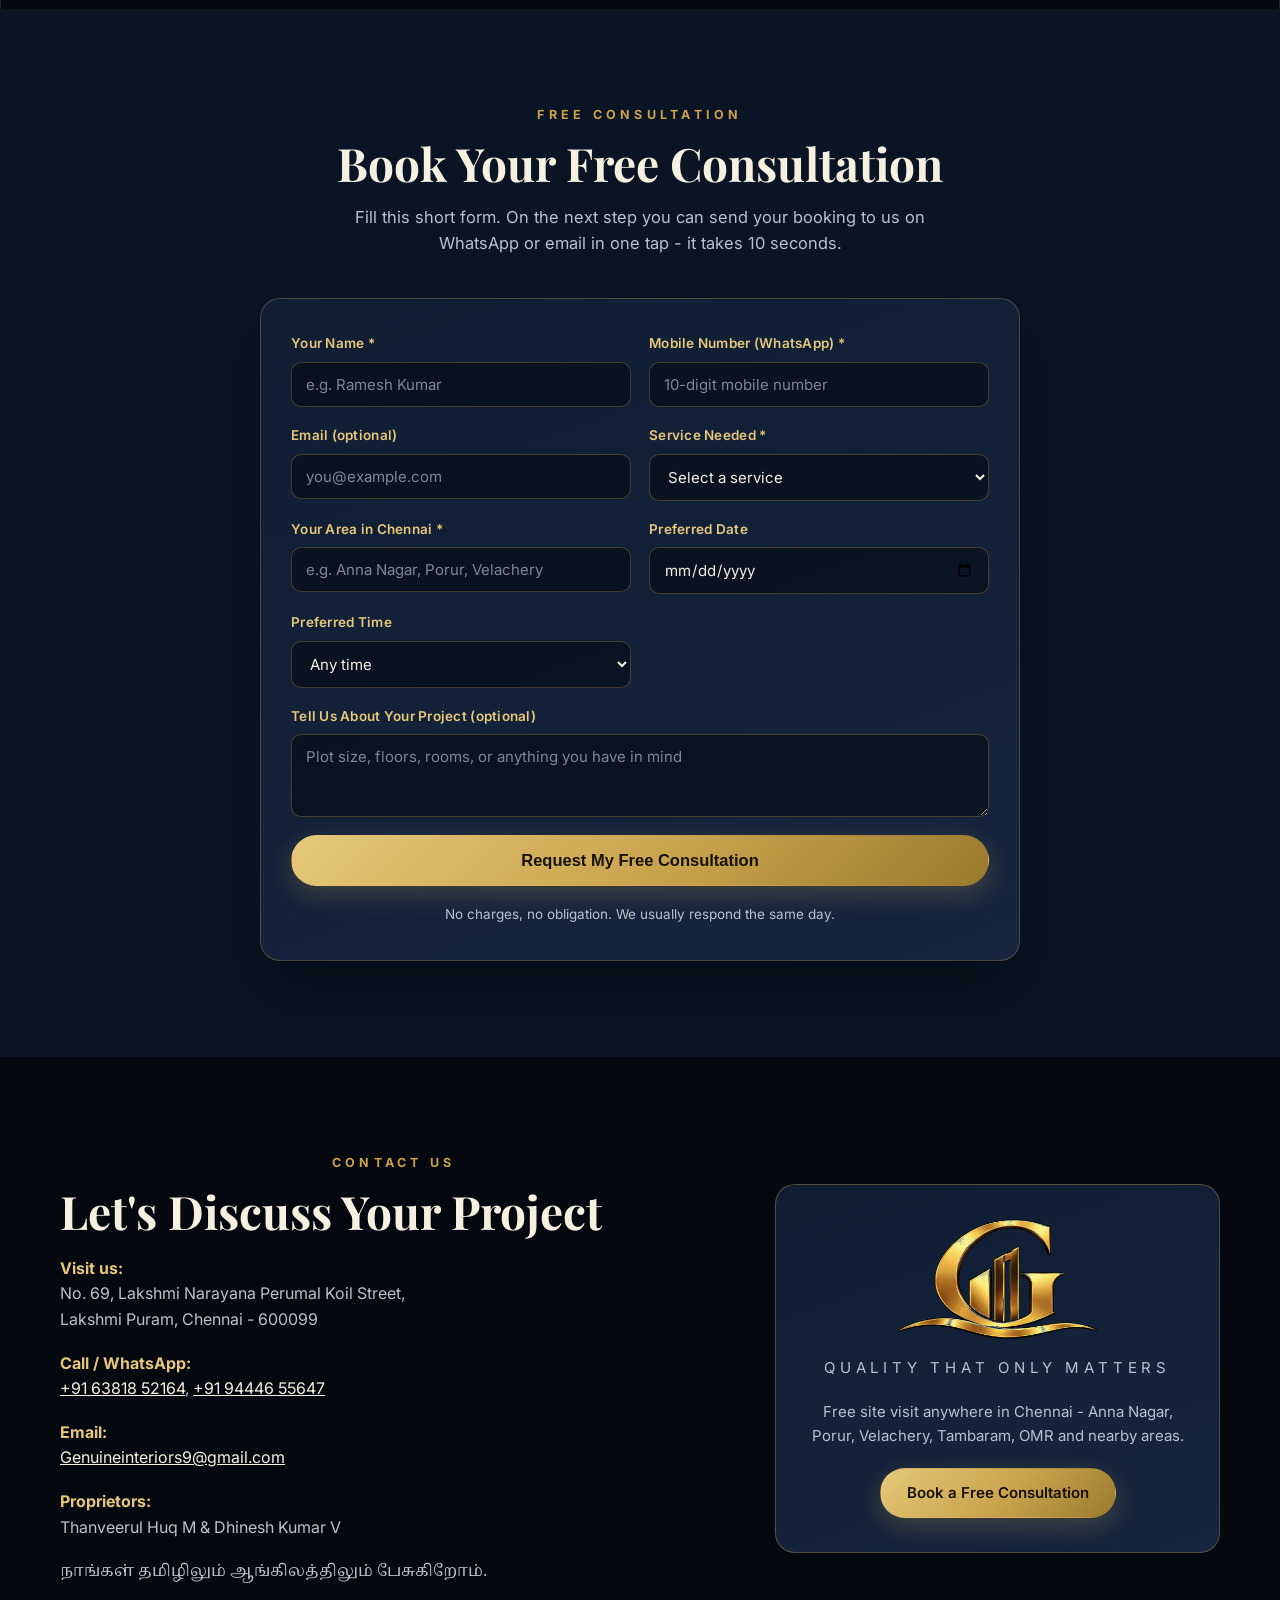
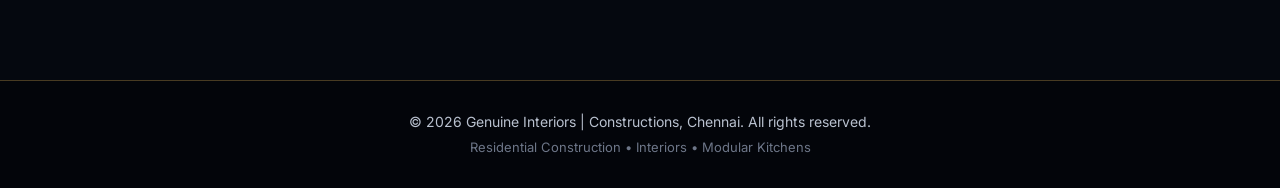
==== commit 702cae01: "Apple-style scroll experience: parallax hero, scroll-highlight statement, sticky step story, photo g" ====
--- a/index.html
+++ b/index.html
@@ -4,269 +4,369 @@
 <meta charset="UTF-8">
 <meta name="viewport" content="width=device-width, initial-scale=1.0">
 <title>Genuine Interiors | Constructions - Chennai | Book a Free Consultation</title>
-<meta name="description" content="Genuine Interiors | Constructions, Chennai. Home construction and interiors with a clear BOQ, quality materials and on-time handover. Book a free consultation.">
+<meta name="description" content="Genuine Interiors and Constructions, Chennai. Homes, interiors, modular kitchens and complete construction with clear BOQ pricing. Book a free consultation.">
 <link rel="icon" type="image/jpeg" href="assets/favicon.jpg">
 <link rel="preconnect" href="https://fonts.googleapis.com">
 <link rel="preconnect" href="https://fonts.gstatic.com" crossorigin>
-<link href="https://fonts.googleapis.com/css2?family=Playfair+Display:wght@500;600;700&family=Jost:wght@300;400;500;600&display=swap" rel="stylesheet">
+<link href="https://fonts.googleapis.com/css2?family=Playfair+Display:wght@500;600;700;800&family=Noto+Serif+Tamil:wght@600;700&family=Inter:wght@400;500;600;700&display=swap" rel="stylesheet">
 <link rel="stylesheet" href="styles.css">
 </head>
 <body>
 
-<header class="site-header" id="top">
-  <div class="container header-inner">
+<div class="progress" id="progress"></div>
+
+<header class="site-header" id="siteHeader">
+  <div class="wrap header-in">
     <a class="brand" href="#top" aria-label="Genuine Interiors and Constructions - home">
       <img src="assets/logo.png" alt="Genuine Interiors logo" class="brand-logo">
-      <span class="brand-text">
-        <span class="brand-name">GENUINE</span>
-        <span class="brand-sub">INTERIORS&nbsp;|&nbsp;CONSTRUCTIONS</span>
-      </span>
+      <span class="brand-text">GENUINE INTERIORS <span class="brand-sub">| CONSTRUCTIONS</span></span>
     </a>
-    <button class="nav-toggle" id="navToggle" aria-label="Open menu" aria-expanded="false">
-      <span></span><span></span><span></span>
-    </button>
+    <button class="nav-toggle" id="navToggle" aria-label="Open menu" aria-expanded="false">&#9776;</button>
     <nav class="main-nav" id="mainNav">
       <a href="#services">Services</a>
+      <a href="#process">How It Works</a>
       <a href="#why">Why Us</a>
-      <a href="#process">How It Works</a>
+      <a href="#gallery">Our Work</a>
       <a href="#contact">Contact</a>
       <a class="btn btn-gold btn-small" href="#book">Book Free Consultation</a>
     </nav>
   </div>
 </header>
 
-<section class="hero">
-  <div class="container hero-inner">
-    <img src="assets/logo.png" alt="" class="hero-logo" aria-hidden="true">
-    <p class="hero-kicker">வணக்கம்!&nbsp;&nbsp;WELCOME TO</p>
-    <h1>Genuine Interiors <span class="amp">|</span> Constructions</h1>
-    <p class="hero-line">உங்கள் வீடு, எங்கள் பொறுப்பு</p>
-    <p class="hero-sub">Your home, our responsibility. We build and design homes in Chennai with a clear price list, quality materials and on-time handover - no hidden charges, ever.</p>
-    <div class="hero-cta">
-      <a class="btn btn-gold" href="#book">Book a Free Consultation</a>
-      <a class="btn btn-outline" href="#services">See Our Services</a>
-    </div>
-    <div class="hero-points">
-      <span>Clear BOQ Pricing</span>
-      <span class="dot">◆</span>
-      <span>Vastu-Friendly Planning</span>
-      <span class="dot">◆</span>
-      <span>Stage-by-Stage Updates</span>
-      <span class="dot">◆</span>
-      <span>Tamil &amp; English Speaking Team</span>
-    </div>
-  </div>
-</section>
-
+<!-- HERO -->
+<section class="hero" id="top">
+  <div class="hero-bg plx-wrap"><img class="plx" src="assets/hero.jpg" alt="A modern home built by Genuine Interiors in Chennai"></div>
+  <div class="hero-shade"></div>
+  <div class="wrap hero-in">
+    <img src="assets/logo.png" alt="" class="hero-logo rv">
+    <p class="hero-tamil rv" lang="ta">வணக்கம்!</p>
+    <h1 class="hero-title">
+      <span class="h-line">Homes built with honesty.</span>
+      <span class="h-line gold-text">Designed around your family.</span>
+    </h1>
+    <p class="hero-sub rv">Genuine Interiors | Constructions, Chennai. Clear BOQ pricing, quality materials and on-time handover - no hidden charges, ever.</p>
+    <p class="hero-tag rv" lang="ta">உங்கள் வீடு, எங்கள் பொறுப்பு <span class="tag-en">- Your home, our responsibility.</span></p>
+    <div class="hero-cta rv">
+      <a class="btn btn-gold btn-big" href="#book">Book a Free Consultation</a>
+      <a class="btn btn-ghost btn-big" href="#gallery">See Our Work</a>
+    </div>
+    <p class="hero-slogan rv">QUALITY THAT ONLY MATTERS</p>
+  </div>
+  <a class="scroll-hint" href="#statement" aria-label="Scroll down"><span></span></a>
+</section>
+
+<!-- MARQUEE -->
+<div class="marquee" aria-hidden="true">
+  <div class="marquee-track">
+    <span>Residential Construction</span><i>&#9670;</i><span>Interior Design</span><i>&#9670;</i><span>Modular Kitchen</span><i>&#9670;</i><span>Clear BOQ Pricing</span><i>&#9670;</i><span>Vastu-Friendly Planning</span><i>&#9670;</i><span>On-Time Handover</span><i>&#9670;</i><span>Glass &amp; Metal Works</span><i>&#9670;</i><span>Waterproofing</span><i>&#9670;</i>
+    <span>Residential Construction</span><i>&#9670;</i><span>Interior Design</span><i>&#9670;</i><span>Modular Kitchen</span><i>&#9670;</i><span>Clear BOQ Pricing</span><i>&#9670;</i><span>Vastu-Friendly Planning</span><i>&#9670;</i><span>On-Time Handover</span><i>&#9670;</i><span>Glass &amp; Metal Works</span><i>&#9670;</i><span>Waterproofing</span><i>&#9670;</i>
+  </div>
+</div>
+
+<!-- STATEMENT -->
+<section class="statement" id="statement">
+  <div class="wrap">
+    <p class="st-line">Most families worry about hidden charges.</p>
+    <p class="st-line">We give you a clear price list <em>before</em> we start.</p>
+    <p class="st-line">What you sign is <em>what you pay.</em></p>
+  </div>
+</section>
+
+<!-- SERVICES -->
 <section class="section" id="services">
-  <div class="container">
-    <p class="section-kicker">WHAT WE DO</p>
-    <h2 class="section-title">Our Services</h2>
-    <div class="gold-rule"></div>
-    <p class="section-sub">Everything for your home, under one roof - from the first foundation stone to the final coat of paint.</p>
-
-    <div class="services-grid">
-      <article class="card">
-        <h3>Residential Construction</h3>
-        <p>Complete home and villa construction - foundation, RCC, masonry and finishing, with quality checks at every stage.</p>
-      </article>
-      <article class="card">
-        <h3>Interior Design &amp; Execution</h3>
-        <p>Living rooms, bedrooms, pooja units and full-home interiors, designed around your family's way of living.</p>
-      </article>
-      <article class="card">
+  <div class="wrap">
+    <p class="kicker rv">What We Do</p>
+    <h2 class="sec-title rv">Our Services</h2>
+    <p class="sec-lead rv">Everything for your home, under one roof - from the first foundation stone to the final coat of paint.</p>
+
+    <div class="svc-grid">
+      <article class="svc-card svc-photo rv">
+        <img src="assets/site-excavation.jpg" alt="Site excavation work in progress" loading="lazy">
+        <div class="svc-photo-text">
+          <h3>Residential Construction</h3>
+          <p>Complete home and villa construction - foundation, RCC, masonry and finishing, with quality checks at every stage.</p>
+        </div>
+      </article>
+      <article class="svc-card svc-photo rv">
+        <img src="assets/home-cream.jpg" alt="A completed home by Genuine Interiors" loading="lazy">
+        <div class="svc-photo-text">
+          <h3>Interior Design &amp; Execution</h3>
+          <p>Living rooms, bedrooms, pooja units and full-home interiors, designed around your family's way of living.</p>
+        </div>
+      </article>
+      <article class="svc-card rv">
+        <div class="svc-icon"><svg viewBox="0 0 24 24" fill="none" stroke="currentColor" stroke-width="1.6"><path d="M4 21V8l8-5 8 5v13"/><path d="M9 21v-6h6v6"/><path d="M2 21h20"/></svg></div>
         <h3>Modular Kitchen</h3>
         <p>Kitchen layouts planned properly before work begins - plumbing, granite or quartz countertops and smart storage.</p>
       </article>
-      <article class="card">
+      <article class="svc-card rv">
+        <div class="svc-icon"><svg viewBox="0 0 24 24" fill="none" stroke="currentColor" stroke-width="1.6"><rect x="4" y="3" width="16" height="18" rx="1"/><path d="M12 3v18M4 12h16"/></svg></div>
         <h3>Glass &amp; Metal Works</h3>
         <p>Glass roofing, shower enclosures, partitions, glass doors, and staircase and balcony railings.</p>
       </article>
-      <article class="card">
+      <article class="svc-card rv">
+        <div class="svc-icon"><svg viewBox="0 0 24 24" fill="none" stroke="currentColor" stroke-width="1.6"><rect x="6" y="3" width="12" height="18" rx="1"/><circle cx="15" cy="12" r="1" fill="currentColor"/></svg></div>
         <h3>Doors, Windows &amp; Aluminium</h3>
         <p>Strong, neat doors, windows and aluminium works, made and fitted to the approved design.</p>
       </article>
-      <article class="card">
+      <article class="svc-card rv">
+        <div class="svc-icon"><svg viewBox="0 0 24 24" fill="none" stroke="currentColor" stroke-width="1.6"><path d="M3 9l9-5 9 5-9 5-9-5z"/><path d="M3 14l9 5 9-5"/></svg></div>
         <h3>Flooring, Tiles &amp; Stone</h3>
         <p>Flooring, wall tiles, granite and stone works with clean levels and smooth finishing.</p>
       </article>
-      <article class="card">
+      <article class="svc-card rv">
+        <div class="svc-icon"><svg viewBox="0 0 24 24" fill="none" stroke="currentColor" stroke-width="1.6"><path d="M12 3c3 4.5 6 8 6 11a6 6 0 1 1-12 0c0-3 3-6.5 6-11z"/></svg></div>
         <h3>Waterproofing &amp; Anti-Termite</h3>
         <p>Protection for bathrooms, terraces and the whole home, with pressure and leakage testing.</p>
       </article>
-      <article class="card">
+      <article class="svc-card rv">
+        <div class="svc-icon"><svg viewBox="0 0 24 24" fill="none" stroke="currentColor" stroke-width="1.6"><circle cx="12" cy="12" r="3"/><path d="M12 2v4M12 18v4M2 12h4M18 12h4M5 5l3 3M16 16l3 3M19 5l-3 3M8 16l-3 3"/></svg></div>
         <h3>False Ceiling &amp; Painting</h3>
         <p>False ceilings with planned lighting, and smooth, long-lasting paint finishes inside and outside.</p>
       </article>
-      <article class="card">
+      <article class="svc-card rv">
+        <div class="svc-icon"><svg viewBox="0 0 24 24" fill="none" stroke="currentColor" stroke-width="1.6"><path d="M13 2L4 14h6l-1 8 9-12h-6l1-8z"/></svg></div>
         <h3>Plumbing &amp; Electrical</h3>
         <p>Plumbing, sanitary, electrical and lighting works - installed carefully and tested before closing.</p>
       </article>
-      <article class="card">
-        <h3>Façade &amp; Landscaping</h3>
-        <p>Façade, external works and landscaping that give your home a beautiful final look.</p>
-      </article>
-    </div>
-  </div>
-</section>
-
-<section class="section section-dark" id="why">
-  <div class="container">
-    <p class="section-kicker">WHY CHOOSE US</p>
-    <h2 class="section-title light">ஏன் எங்களைத் தேர்ந்தெடுக்க வேண்டும்?</h2>
-    <div class="gold-rule"></div>
+      <article class="svc-card svc-photo rv">
+        <img src="assets/facade-red.jpg" alt="A completed building facade by Genuine Interiors" loading="lazy">
+        <div class="svc-photo-text">
+          <h3>Façade &amp; Landscaping</h3>
+          <p>Façade, external works and landscaping that give your home a beautiful final look.</p>
+        </div>
+      </article>
+    </div>
+  </div>
+</section>
+
+<!-- STORY / PROCESS -->
+<section class="story" id="process">
+  <div class="wrap story-grid">
+    <div class="story-visual">
+      <div class="story-frame">
+        <img class="story-img is-on" src="assets/home-orange.jpg" alt="A completed Genuine Interiors home">
+        <img class="story-img" src="assets/site-excavation.jpg" alt="Site visit and excavation" loading="lazy">
+        <img class="story-img" src="assets/site-foundation.jpg" alt="Foundation work" loading="lazy">
+        <img class="story-img" src="assets/site-brickwork.jpg" alt="Brickwork in progress" loading="lazy">
+        <img class="story-img" src="assets/home-cream.jpg" alt="The finished home ready for handover" loading="lazy">
+        <div class="story-num" id="storyNum">01</div>
+      </div>
+      <p class="kicker">How It Works</p>
+      <h2 class="sec-title">Simple, Step by Step</h2>
+      <p class="sec-lead">Scroll through the journey - from your first call to the day we hand over your keys.</p>
+    </div>
+    <div class="story-steps">
+      <article class="step-block is-on" data-step="0">
+        <span class="step-kicker">Step 1</span>
+        <h3>Book a Free Consultation</h3>
+        <p>Fill the form below or call us. Tell us about your plot, home or interior plan - the consultation is completely free.</p>
+      </article>
+      <article class="step-block" data-step="1">
+        <span class="step-kicker">Step 2</span>
+        <h3>Free Site Visit</h3>
+        <p>We visit your site, take measurements and understand your family's needs, then verify everything on the ground.</p>
+      </article>
+      <article class="step-block" data-step="2">
+        <span class="step-kicker">Step 3</span>
+        <h3>Design &amp; Clear BOQ</h3>
+        <p>You get the design and a BOQ - a clear, item-by-item price list of every work and material. No hidden charges, ever.</p>
+      </article>
+      <article class="step-block" data-step="3">
+        <span class="step-kicker">Step 4</span>
+        <h3>Work Begins</h3>
+        <p>Construction or interiors, stage by stage, with quality checks and regular photo updates sent to you.</p>
+      </article>
+      <article class="step-block" data-step="4">
+        <span class="step-kicker">Step 5</span>
+        <h3>Handover</h3>
+        <p>Final checks together, then we hand over your home - ready for your Griha Pravesam, on the date promised.</p>
+      </article>
+    </div>
+  </div>
+</section>
+
+<!-- GALLERY -->
+<section class="gallery" id="gallery">
+  <div class="wrap">
+    <p class="kicker rv">Our Work</p>
+    <h2 class="sec-title rv">Real Sites. Real Homes.</h2>
+    <p class="sec-lead rv">Photographs from our own projects in Chennai - from the first dig to the finished home.</p>
+  </div>
+  <div class="g-marquee">
+    <div class="g-track">
+      <figure><img src="assets/hero.jpg" alt="Modern home exterior" loading="lazy"><figcaption>Completed Home</figcaption></figure>
+      <figure><img src="assets/site-excavation.jpg" alt="Excavation in progress" loading="lazy"><figcaption>Excavation</figcaption></figure>
+      <figure><img src="assets/home-cream.jpg" alt="Elegant completed home" loading="lazy"><figcaption>Completed Home</figcaption></figure>
+      <figure><img src="assets/site-foundation.jpg" alt="Foundation work" loading="lazy"><figcaption>Foundation</figcaption></figure>
+      <figure><img src="assets/home-orange.jpg" alt="Apartment building completed" loading="lazy"><figcaption>Completed Project</figcaption></figure>
+      <figure><img src="assets/site-brickwork.jpg" alt="Brick masonry work" loading="lazy"><figcaption>Masonry Work</figcaption></figure>
+      <figure><img src="assets/facade-red.jpg" alt="Building facade" loading="lazy"><figcaption>Façade Work</figcaption></figure>
+      <figure><img src="assets/hero.jpg" alt="Modern home exterior" loading="lazy"><figcaption>Completed Home</figcaption></figure>
+      <figure><img src="assets/site-excavation.jpg" alt="Excavation in progress" loading="lazy"><figcaption>Excavation</figcaption></figure>
+      <figure><img src="assets/home-cream.jpg" alt="Elegant completed home" loading="lazy"><figcaption>Completed Home</figcaption></figure>
+      <figure><img src="assets/site-foundation.jpg" alt="Foundation work" loading="lazy"><figcaption>Foundation</figcaption></figure>
+      <figure><img src="assets/home-orange.jpg" alt="Apartment building completed" loading="lazy"><figcaption>Completed Project</figcaption></figure>
+      <figure><img src="assets/site-brickwork.jpg" alt="Brick masonry work" loading="lazy"><figcaption>Masonry Work</figcaption></figure>
+      <figure><img src="assets/facade-red.jpg" alt="Building facade" loading="lazy"><figcaption>Façade Work</figcaption></figure>
+    </div>
+  </div>
+</section>
+
+<!-- WHY US -->
+<section class="section section-alt" id="why">
+  <div class="wrap">
+    <p class="kicker rv" lang="ta">ஏன் நாங்கள்?</p>
+    <h2 class="sec-title rv">Why Families Choose Us</h2>
     <div class="why-grid">
-      <div class="why-item">
+      <article class="why-card rv">
         <h3>Clear Price, No Hidden Charges</h3>
         <p>BOQ means a clear list of every work and its price, given before we start. What you sign is what you pay.</p>
-      </div>
-      <div class="why-item">
+      </article>
+      <article class="why-card rv">
         <h3>Vastu-Friendly Homes</h3>
         <p>Kitchen, pooja room and main door placed as per Vastu, so your home feels right from day one.</p>
-      </div>
-      <div class="why-item">
+      </article>
+      <article class="why-card rv">
         <h3>On-Time Handover</h3>
         <p>Work planned stage by stage, with handovers kept in mind for Pongal, Deepavali and your Griha Pravesam date.</p>
-      </div>
-      <div class="why-item">
+      </article>
+      <article class="why-card rv">
         <h3>Quality, Checked at Every Stage</h3>
         <p>Approved materials, proper curing, testing and inspection before any work is covered up.</p>
-      </div>
-      <div class="why-item">
+      </article>
+      <article class="why-card rv">
         <h3>You Always Know the Progress</h3>
         <p>Regular photo updates and clear communication - decisions and approvals recorded in writing.</p>
-      </div>
-      <div class="why-item">
+      </article>
+      <article class="why-card rv">
         <h3>We Speak Your Language</h3>
         <p>We speak Tamil and English. Every doubt explained in simple words, no complicated talk.</p>
-      </div>
-    </div>
-  </div>
-</section>
-
-<section class="section" id="process">
-  <div class="container">
-    <p class="section-kicker">HOW IT WORKS</p>
-    <h2 class="section-title">Simple, Step by Step</h2>
-    <div class="gold-rule"></div>
-    <div class="steps">
-      <div class="step"><span class="step-num">1</span><h3>Book a Free Consultation</h3><p>Fill the form below or call us. Tell us about your plot, home or interior plan.</p></div>
-      <div class="step"><span class="step-num">2</span><h3>Free Site Visit</h3><p>We visit your site, take measurements and understand your family's needs.</p></div>
-      <div class="step"><span class="step-num">3</span><h3>Design &amp; Clear BOQ</h3><p>You get the design and a clear, item-by-item price list. No hidden charges.</p></div>
-      <div class="step"><span class="step-num">4</span><h3>Work Begins</h3><p>Construction or interiors, stage by stage, with photo updates to you.</p></div>
-      <div class="step"><span class="step-num">5</span><h3>Handover</h3><p>Final checks together, then we hand over your home, ready for Griha Pravesam.</p></div>
-    </div>
-  </div>
-</section>
-
-<section class="section section-dark" id="book">
-  <div class="container book-wrap">
-    <p class="section-kicker">FREE CONSULTATION</p>
-    <h2 class="section-title light">Book Your Free Consultation</h2>
-    <div class="gold-rule"></div>
-    <p class="section-sub light">Fill this short form. On the next step you can send your booking to us on WhatsApp or email in one tap - it takes 10 seconds.</p>
-
-    <form id="bookForm" class="book-form" novalidate>
-      <div class="form-row">
-        <label>Your Name *
-          <input type="text" id="fName" name="name" placeholder="e.g. Ramesh Kumar" required>
-        </label>
-        <label>Mobile Number (WhatsApp) *
-          <input type="tel" id="fPhone" name="phone" placeholder="10-digit mobile number" inputmode="numeric" required>
-        </label>
-      </div>
-      <div class="form-row">
-        <label>Email (optional)
-          <input type="email" id="fEmail" name="email" placeholder="you@example.com">
-        </label>
-        <label>Service Needed *
-          <select id="fService" name="service" required>
-            <option value="">-- Select a service --</option>
-            <option>Complete Home Construction</option>
-            <option>Interior Design &amp; Execution</option>
-            <option>Modular Kitchen</option>
-            <option>Glass &amp; Metal Works</option>
-            <option>Doors, Windows &amp; Aluminium Works</option>
-            <option>Flooring, Tiles &amp; Stone Works</option>
-            <option>Waterproofing &amp; Anti-Termite</option>
-            <option>False Ceiling &amp; Painting</option>
-            <option>Plumbing &amp; Electrical</option>
-            <option>Façade &amp; Landscaping</option>
-            <option>Renovation / Other</option>
-          </select>
-        </label>
-      </div>
-      <div class="form-row">
-        <label>Property Location / Area *
-          <input type="text" id="fArea" name="area" placeholder="e.g. Porur, Chennai" required>
-        </label>
-        <label>Preferred Date *
-          <input type="date" id="fDate" name="date" required>
-        </label>
-      </div>
-      <div class="form-row">
-        <label>Preferred Time
-          <select id="fTime" name="time">
+      </article>
+    </div>
+  </div>
+</section>
+
+<!-- CTA BAND -->
+<section class="cta-band plx-wrap">
+  <img class="plx" src="assets/home-orange.jpg" alt="" loading="lazy">
+  <div class="cta-shade"></div>
+  <div class="wrap cta-in">
+    <h2 class="rv">Your dream home starts with<br>one free consultation.</h2>
+    <a class="btn btn-gold btn-big rv" href="#book">Book Yours Today</a>
+  </div>
+</section>
+
+<!-- BOOKING -->
+<section class="section" id="book">
+  <div class="wrap book-wrap">
+    <p class="kicker rv">Free Consultation</p>
+    <h2 class="sec-title rv">Book Your Free Consultation</h2>
+    <p class="sec-lead rv">Fill this short form. On the next step you can send your booking to us on WhatsApp or email in one tap - it takes 10 seconds.</p>
+
+    <form id="bk-form" class="book-form rv" novalidate>
+      <div class="field">
+        <label for="bk-name">Your Name *</label>
+        <input id="bk-name" type="text" placeholder="e.g. Ramesh Kumar" autocomplete="name" required>
+      </div>
+      <div class="field">
+        <label for="bk-phone">Mobile Number (WhatsApp) *</label>
+        <input id="bk-phone" type="tel" placeholder="10-digit mobile number" autocomplete="tel" inputmode="numeric" required>
+      </div>
+      <div class="field">
+        <label for="bk-email">Email (optional)</label>
+        <input id="bk-email" type="email" placeholder="you@example.com" autocomplete="email">
+      </div>
+      <div class="field">
+        <label for="bk-service">Service Needed *</label>
+        <select id="bk-service" required>
+          <option value="">Select a service</option>
+          <option>Residential Construction</option>
+          <option>Interior Design &amp; Execution</option>
+          <option>Modular Kitchen</option>
+          <option>Glass &amp; Metal Works</option>
+          <option>Doors, Windows &amp; Aluminium</option>
+          <option>Flooring, Tiles &amp; Stone</option>
+          <option>Waterproofing &amp; Anti-Termite</option>
+          <option>False Ceiling &amp; Painting</option>
+          <option>Plumbing &amp; Electrical</option>
+          <option>Façade &amp; Landscaping</option>
+          <option>Other / Not Sure Yet</option>
+        </select>
+      </div>
+      <div class="field">
+        <label for="bk-area">Your Area in Chennai *</label>
+        <input id="bk-area" type="text" placeholder="e.g. Anna Nagar, Porur, Velachery" required>
+      </div>
+      <div class="field-row">
+        <div class="field">
+          <label for="bk-date">Preferred Date</label>
+          <input id="bk-date" type="date">
+        </div>
+        <div class="field">
+          <label for="bk-time">Preferred Time</label>
+          <select id="bk-time">
+            <option value="">Any time</option>
             <option>Morning (9 AM - 12 PM)</option>
             <option>Afternoon (12 PM - 4 PM)</option>
             <option>Evening (4 PM - 7 PM)</option>
           </select>
-        </label>
-        <label>Tell us a little about your plan (optional)
-          <input type="text" id="fMsg" name="message" placeholder="e.g. 3BHK home on a 1200 sq.ft plot">
-        </label>
-      </div>
-      <p class="form-error" id="formError" role="alert"></p>
-      <button type="submit" class="btn btn-gold btn-wide">Book Free Consultation</button>
-      <p class="form-note">No charges. No obligation. We will call you to confirm your time.</p>
+        </div>
+      </div>
+      <div class="field field-full">
+        <label for="bk-msg">Tell Us About Your Project (optional)</label>
+        <textarea id="bk-msg" rows="3" placeholder="Plot size, floors, rooms, or anything you have in mind"></textarea>
+      </div>
+      <p class="form-error" id="bk-error" hidden></p>
+      <button type="submit" class="btn btn-gold btn-big btn-block">Request My Free Consultation</button>
+      <p class="form-note">No charges, no obligation. We usually respond the same day.</p>
     </form>
 
-    <div id="bookDone" class="book-done" hidden>
-      <h3>Nandri! Your details are ready.</h3>
-      <p>One last tap - send your booking to us and we will call you to confirm:</p>
-      <pre id="bookSummary" class="book-summary"></pre>
-      <div class="done-actions">
-        <a id="waSend" class="btn btn-whatsapp" href="#" target="_blank" rel="noopener">Send on WhatsApp</a>
-        <a id="mailSend" class="btn btn-outline" href="#">Send by Email</a>
-      </div>
-      <button id="bookAgain" class="link-btn" type="button">Book another consultation</button>
-    </div>
-  </div>
-</section>
-
-<section class="section" id="contact">
-  <div class="container contact-grid">
-    <div>
-      <p class="section-kicker left">CONTACT US</p>
-      <h2 class="section-title left">Let's Discuss Your Project</h2>
-      <div class="gold-rule left"></div>
+    <div id="bk-result" class="book-result" hidden>
+      <h3>Thank you! Your booking is ready to send.</h3>
+      <p>Tap one button below - your details open in WhatsApp or your email app, ready to send to us.</p>
+      <pre id="bk-summary" class="book-summary"></pre>
+      <div class="result-btns">
+        <a id="bk-wa" class="btn btn-wa btn-big" href="#" target="_blank" rel="noopener">Send on WhatsApp</a>
+        <a id="bk-mail" class="btn btn-ghost btn-big" href="#">Send by Email</a>
+      </div>
+      <button id="bk-again" class="link-btn" type="button">Book another consultation</button>
+    </div>
+  </div>
+</section>
+
+<!-- CONTACT -->
+<section class="section section-alt" id="contact">
+  <div class="wrap contact-grid">
+    <div class="rv">
+      <p class="kicker">Contact Us</p>
+      <h2 class="sec-title left">Let's Discuss Your Project</h2>
       <p class="contact-line"><strong>Visit us:</strong><br>No. 69, Lakshmi Narayana Perumal Koil Street,<br>Lakshmi Puram, Chennai - 600099</p>
-      <p class="contact-line"><strong>Call / WhatsApp:</strong><br>
-        <a href="tel:+916381852164">+91 63818 52164</a><br>
-        <a href="tel:+919444655647">+91 94446 55647</a></p>
+      <p class="contact-line"><strong>Call / WhatsApp:</strong><br><a href="tel:+916381852164">+91 63818 52164</a>, <a href="tel:+919444655647">+91 94446 55647</a></p>
       <p class="contact-line"><strong>Email:</strong><br><a href="mailto:Genuineinteriors9@gmail.com">Genuineinteriors9@gmail.com</a></p>
       <p class="contact-line"><strong>Proprietors:</strong><br>Thanveerul Huq M &amp; Dhinesh Kumar V</p>
-    </div>
-    <div class="contact-card">
-      <p class="contact-card-line">QUALITY<br>THAT ONLY<br>MATTERS</p>
-      <p class="contact-card-sub">Serving families all across Chennai - Anna Nagar, Porur, Velachery, Tambaram, OMR and nearby areas.</p>
+      <p class="contact-line" lang="ta">நாங்கள் தமிழிலும் ஆங்கிலத்திலும் பேசுகிறோம்.</p>
+    </div>
+    <div class="contact-card rv">
+      <img src="assets/logo.png" alt="Genuine Interiors logo" class="contact-logo">
+      <p class="contact-slogan">QUALITY THAT ONLY MATTERS</p>
+      <p>Free site visit anywhere in Chennai - Anna Nagar, Porur, Velachery, Tambaram, OMR and nearby areas.</p>
       <a class="btn btn-gold" href="#book">Book a Free Consultation</a>
     </div>
   </div>
 </section>
 
 <footer class="site-footer">
-  <div class="container footer-inner">
-    <img src="assets/logo.png" alt="" class="footer-logo" aria-hidden="true">
-    <p>Genuine Interiors | Constructions, Chennai</p>
-    <p class="footer-small">Home Construction • Interiors • Glass &amp; Metal Works • Modular Kitchen</p>
-    <p class="footer-small">© <span id="year"></span> Genuine Interiors | Constructions. All rights reserved.</p>
+  <div class="wrap footer-in">
+    <p>&copy; <span id="year">2026</span> Genuine Interiors | Constructions, Chennai. All rights reserved.</p>
+    <p class="footer-sub">Residential Construction &bull; Interiors &bull; Modular Kitchens</p>
   </div>
 </footer>
 
-<a class="wa-float" href="https://wa.me/916381852164?text=Vanakkam!%20I%20would%20like%20a%20free%20consultation%20for%20my%20home%20project." target="_blank" rel="noopener" aria-label="Chat with us on WhatsApp">
-  <svg viewBox="0 0 32 32" width="30" height="30" aria-hidden="true"><path fill="#ffffff" d="M16 3C9.4 3 4 8.4 4 15c0 2.4.7 4.6 2 6.5L4 29l7.7-2c1.3.7 2.8 1 4.3 1 6.6 0 12-5.4 12-12S22.6 3 16 3zm0 21.8c-1.4 0-2.7-.4-3.9-1.1l-.3-.2-4.6 1.2 1.2-4.4-.2-.3a9.8 9.8 0 0 1-1.5-5.2C5.7 9.4 10.3 4.8 16 4.8S26.3 9.4 26.3 15 21.7 24.8 16 24.8zm5.4-7.3c-.3-.1-1.8-.9-2-1-.3-.1-.5-.1-.7.1-.2.3-.7.9-.9 1-.2.1-.3.1-.6 0a7.9 7.9 0 0 1-2.3-1.4 8.6 8.6 0 0 1-1.6-2c-.2-.3 0-.5.1-.6l.5-.5c.1-.2.2-.3.3-.5.1-.2 0-.4 0-.5l-1-2.2c-.2-.6-.5-.5-.7-.5h-.6c-.2 0-.5.1-.8.4-.3.3-1 1-1 2.4s1 2.8 1.2 3c.1.2 2.1 3.2 5.1 4.5.7.3 1.3.5 1.7.6.7.2 1.4.2 1.9.1.6-.1 1.8-.7 2-1.4.3-.7.3-1.3.2-1.4-.1-.1-.3-.2-.6-.3z"/></svg>
+<a class="wa-float" href="https://wa.me/916381852164?text=Vanakkam!%20I%20would%20like%20a%20free%20consultation%20for%20my%20home%20project." target="_blank" rel="noopener" aria-label="Chat on WhatsApp">
+  <svg viewBox="0 0 24 24" fill="currentColor"><path d="M12 2a10 10 0 0 0-8.6 15.1L2 22l5-1.3A10 10 0 1 0 12 2zm5.2 14.2c-.2.6-1.3 1.2-1.8 1.2-.5.1-1 .2-3.4-.7-2.9-1.2-4.7-4.1-4.9-4.3-.1-.2-1.1-1.5-1.1-2.9s.7-2 1-2.3c.2-.3.5-.3.7-.3h.5c.2 0 .4 0 .6.5l.9 2.1c.1.2.1.4 0 .6l-.4.6-.4.5c-.1.1-.3.3-.1.6.2.3.8 1.4 1.8 2.2 1.2 1.1 2.3 1.5 2.6 1.6.3.1.5.1.7-.1l1-1.2c.2-.3.4-.2.7-.1l2.1 1c.3.2.5.3.6.4 0 .2 0 .7-.2 1.2z"/></svg>
 </a>
+<button class="to-top" id="toTop" aria-label="Back to top">&#8593;</button>
 
 <script src="script.js"></script>
 </body>
--- a/styles.css
+++ b/styles.css
@@ -10,193 +10,221 @@
   --ink: #1c2331;
   --muted: #b9c1cf;
   --line: rgba(201, 162, 77, 0.35);
-  --radius: 14px;
-}
-
-* { box-sizing: border-box; margin: 0; padding: 0; }
-
+  --radius: 16px;
+  --serif: "Playfair Display", "Noto Serif Tamil", Georgia, serif;
+  --sans: "Inter", "Noto Serif Tamil", system-ui, -apple-system, "Segoe UI", sans-serif;
+}
+* { margin: 0; padding: 0; box-sizing: border-box; }
 html { scroll-behavior: smooth; }
-
-body {
-  font-family: "Jost", "Segoe UI", Arial, sans-serif;
-  background: var(--black);
-  color: var(--cream);
-  line-height: 1.55;
-  -webkit-font-smoothing: antialiased;
-}
-
+body { font-family: var(--sans); background: var(--black); color: var(--cream); line-height: 1.6; overflow-x: hidden; }
 img { max-width: 100%; }
-
-.container { width: min(1160px, 92%); margin: 0 auto; }
-
-h1, h2, h3 { font-family: "Playfair Display", Georgia, serif; font-weight: 600; line-height: 1.2; }
-
-a { color: var(--gold-2); text-decoration: none; }
-a:hover { color: var(--gold); }
-
-/* ---------- header ---------- */
-.site-header {
-  position: sticky; top: 0; z-index: 50;
-  background: rgba(5, 8, 15, 0.92);
-  backdrop-filter: blur(8px);
-  border-bottom: 1px solid var(--line);
-}
-.header-inner { display: flex; align-items: center; justify-content: space-between; padding: 10px 0; gap: 16px; }
-.brand { display: flex; align-items: center; gap: 12px; }
-.brand-logo { height: 46px; width: auto; }
-.brand-name { display: block; font-family: "Playfair Display", Georgia, serif; font-size: 1.35rem; letter-spacing: 0.22em; color: #fff; line-height: 1; }
-.brand-sub { display: block; font-size: 0.62rem; letter-spacing: 0.3em; color: var(--gold); margin-top: 4px; }
-.main-nav { display: flex; align-items: center; gap: 26px; }
-.main-nav a { color: var(--cream); font-size: 0.98rem; letter-spacing: 0.04em; }
+a { color: var(--gold-2); }
+.wrap { width: min(1160px, 92%); margin: 0 auto; }
+
+/* scroll progress */
+.progress { position: fixed; top: 0; left: 0; height: 3px; width: 0; background: linear-gradient(90deg, var(--gold-deep), var(--gold-2)); z-index: 120; }
+
+/* reveal on scroll - both directions */
+.rv { opacity: 0; transform: translateY(34px); transition: opacity .8s ease, transform .8s cubic-bezier(.22,.8,.3,1); }
+.rv.in { opacity: 1; transform: none; }
+
+/* header */
+.site-header { position: fixed; top: 0; left: 0; right: 0; z-index: 110; background: rgba(5,8,15,.55); backdrop-filter: blur(14px); -webkit-backdrop-filter: blur(14px); border-bottom: 1px solid transparent; transition: background .35s ease, border-color .35s ease, box-shadow .35s ease; }
+.site-header.scrolled { background: rgba(5,8,15,.92); border-bottom-color: var(--line); box-shadow: 0 10px 30px rgba(0,0,0,.35); }
+.header-in { display: flex; align-items: center; justify-content: space-between; gap: 14px; padding: 10px 0; }
+.brand { display: flex; align-items: center; gap: 11px; text-decoration: none; color: var(--cream); }
+.brand-logo { height: 46px; width: auto; transition: height .35s ease; }
+.site-header.scrolled .brand-logo { height: 38px; }
+.brand-text { font-family: var(--serif); font-weight: 700; letter-spacing: .06em; font-size: 15px; line-height: 1.15; }
+.brand-sub { color: var(--gold-2); display: block; font-size: 11px; letter-spacing: .22em; }
+.main-nav { display: flex; align-items: center; gap: 24px; }
+.main-nav a { color: var(--cream); text-decoration: none; font-weight: 500; font-size: 14.5px; position: relative; }
+.main-nav a:not(.btn)::after { content: ""; position: absolute; left: 0; bottom: -5px; height: 2px; width: 0; background: var(--gold); transition: width .3s ease; }
+.main-nav a:not(.btn):hover::after { width: 100%; }
 .main-nav a:hover { color: var(--gold-2); }
-.nav-toggle { display: none; background: none; border: 0; cursor: pointer; padding: 8px; }
-.nav-toggle span { display: block; width: 26px; height: 2px; background: var(--gold); margin: 6px 0; }
-
-/* ---------- buttons ---------- */
-.btn {
-  display: inline-block; padding: 13px 26px; border-radius: 999px;
-  font-family: "Jost", sans-serif; font-size: 1rem; font-weight: 500; letter-spacing: 0.05em;
-  border: 1px solid var(--gold); cursor: pointer; transition: all 0.2s ease; text-align: center;
-}
-.btn-gold { background: linear-gradient(180deg, var(--gold-2), var(--gold)); color: #191204; }
-.btn-gold:hover { background: linear-gradient(180deg, var(--gold), var(--gold-deep)); color: #fff; }
-.btn-outline { background: transparent; color: var(--gold-2); }
-.btn-outline:hover { background: rgba(201, 162, 77, 0.12); color: var(--gold-2); }
-.btn-small { padding: 9px 18px; font-size: 0.92rem; }
-.btn-wide { width: 100%; padding: 15px; font-size: 1.05rem; }
-.btn-whatsapp { background: #22b358; border-color: #22b358; color: #fff; }
-.btn-whatsapp:hover { background: #1a9448; color: #fff; }
-
-/* ---------- hero ---------- */
-.hero {
-  background:
-    radial-gradient(ellipse 80% 55% at 50% -10%, rgba(201, 162, 77, 0.16), transparent 60%),
-    linear-gradient(180deg, var(--navy) 0%, var(--navy-2) 55%, var(--black) 100%);
-  text-align: center; padding: 64px 0 70px;
-  border-bottom: 1px solid var(--line);
-}
-.hero-logo { height: 120px; width: auto; margin-bottom: 10px; }
-.hero-kicker { letter-spacing: 0.35em; font-size: 0.8rem; color: var(--gold); margin-bottom: 14px; }
-.hero h1 { font-size: clamp(2rem, 5.2vw, 3.6rem); color: #fff; letter-spacing: 0.04em; }
-.hero h1 .amp { color: var(--gold); }
-.hero-line { font-size: clamp(1.25rem, 3vw, 1.8rem); color: var(--gold-2); margin-top: 16px; font-weight: 500; }
-.hero-sub { max-width: 720px; margin: 16px auto 0; color: var(--muted); font-size: 1.06rem; font-weight: 300; }
+.nav-toggle { display: none; background: none; border: 0; color: var(--gold-2); font-size: 26px; cursor: pointer; }
+
+.btn { display: inline-block; text-decoration: none; font-weight: 600; border-radius: 999px; padding: 12px 26px; font-size: 15px; transition: transform .25s ease, box-shadow .25s ease, background .25s ease; border: 1px solid transparent; cursor: pointer; text-align: center; }
+.btn-gold { background: linear-gradient(135deg, var(--gold-2), var(--gold) 55%, var(--gold-deep)); color: #171106; box-shadow: 0 8px 24px rgba(201,162,77,.25); }
+.btn-gold:hover { transform: translateY(-2px); box-shadow: 0 14px 30px rgba(201,162,77,.35); }
+.btn-ghost { border-color: rgba(246,240,224,.5); color: var(--cream); background: rgba(5,8,15,.25); }
+.btn-ghost:hover { border-color: var(--gold-2); color: var(--gold-2); transform: translateY(-2px); }
+.btn-wa { background: #22b358; color: #fff; }
+.btn-wa:hover { transform: translateY(-2px); }
+.btn-small { padding: 9px 18px; font-size: 13.5px; }
+.btn-big { padding: 15px 32px; font-size: 16.5px; }
+.btn-block { width: 100%; }
+
+/* hero */
+.hero { position: relative; min-height: 100svh; display: flex; align-items: center; padding: 130px 0 90px; overflow: hidden; }
+.plx-wrap { overflow: hidden; }
+.hero-bg { position: absolute; inset: 0; }
+.hero-bg img { width: 100%; height: 118%; object-fit: cover; object-position: center 30%; will-change: transform; }
+.hero-shade { position: absolute; inset: 0; background: linear-gradient(180deg, rgba(5,8,15,.72) 0%, rgba(5,8,15,.45) 40%, rgba(5,8,15,.88) 100%), linear-gradient(90deg, rgba(11,20,36,.65), rgba(11,20,36,.05) 70%); }
+.hero-in { position: relative; text-align: center; }
+.hero-logo { height: 110px; width: auto; margin: 0 auto 6px; filter: drop-shadow(0 10px 28px rgba(0,0,0,.55)); }
+.hero-tamil { font-family: var(--serif); font-size: clamp(22px, 4vw, 34px); color: var(--gold-2); letter-spacing: .04em; }
+.hero-title { font-family: var(--serif); font-weight: 800; font-size: clamp(40px, 7.2vw, 78px); line-height: 1.08; margin: 14px 0 18px; }
+.h-line { display: block; opacity: 0; transform: translateY(46px); animation: riseIn 1s cubic-bezier(.22,.8,.3,1) forwards; }
+.h-line:nth-child(2) { animation-delay: .18s; }
+@keyframes riseIn { to { opacity: 1; transform: none; } }
+.gold-text { background: linear-gradient(100deg, var(--gold-2), var(--gold) 60%, var(--gold-deep)); -webkit-background-clip: text; background-clip: text; color: transparent; }
+.hero-sub { max-width: 640px; margin: 0 auto; color: #e8e2d2; font-size: clamp(15.5px, 2.2vw, 18.5px); }
+.hero-tag { margin-top: 14px; font-family: var(--serif); font-size: 20px; color: var(--gold-2); }
+.hero-tag .tag-en { font-size: 15px; color: var(--muted); font-family: var(--sans); }
 .hero-cta { display: flex; gap: 14px; justify-content: center; flex-wrap: wrap; margin-top: 30px; }
-.hero-points { margin-top: 38px; display: flex; gap: 12px; justify-content: center; flex-wrap: wrap; color: var(--cream); font-size: 0.95rem; letter-spacing: 0.03em; }
-.hero-points .dot { color: var(--gold); font-size: 0.6rem; align-self: center; }
-
-/* ---------- sections ---------- */
-.section { padding: 74px 0; background: var(--black); }
-.section-dark { background: linear-gradient(180deg, var(--navy) 0%, var(--navy-2) 100%); border-top: 1px solid var(--line); border-bottom: 1px solid var(--line); }
-.section-kicker { text-align: center; letter-spacing: 0.35em; font-size: 0.78rem; color: var(--gold); }
-.section-kicker.left { text-align: left; }
-.section-title { text-align: center; font-size: clamp(1.7rem, 3.6vw, 2.5rem); color: #fff; margin-top: 10px; }
-.section-title.left { text-align: left; }
-.section-title.light { color: #fff; }
-.gold-rule { width: 84px; height: 3px; background: var(--gold); margin: 18px auto 0; border-radius: 2px; }
-.gold-rule.left { margin-left: 0; }
-.section-sub { text-align: center; color: var(--muted); max-width: 640px; margin: 18px auto 0; font-weight: 300; }
-.section-sub.light { color: var(--muted); }
-
-/* ---------- services ---------- */
-.services-grid { display: grid; grid-template-columns: repeat(auto-fit, minmax(300px, 1fr)); gap: 20px; margin-top: 44px; }
-.card {
-  background: linear-gradient(180deg, var(--navy-2), var(--navy));
-  border: 1px solid var(--line); border-radius: var(--radius);
-  padding: 26px 24px; transition: transform 0.2s ease, border-color 0.2s ease;
-}
-.card:hover { transform: translateY(-4px); border-color: var(--gold); }
-.card h3 { color: var(--gold-2); font-size: 1.22rem; margin-bottom: 10px; }
-.card p { color: var(--muted); font-weight: 300; font-size: 0.99rem; }
-
-/* ---------- why ---------- */
-.why-grid { display: grid; grid-template-columns: repeat(auto-fit, minmax(300px, 1fr)); gap: 20px; margin-top: 44px; }
-.why-item { border-left: 3px solid var(--gold); background: rgba(255, 255, 255, 0.03); padding: 20px 22px; border-radius: 0 var(--radius) var(--radius) 0; }
-.why-item h3 { color: #fff; font-size: 1.15rem; margin-bottom: 8px; }
-.why-item p { color: var(--muted); font-weight: 300; font-size: 0.98rem; }
-
-/* ---------- steps ---------- */
-.steps { display: grid; grid-template-columns: repeat(auto-fit, minmax(190px, 1fr)); gap: 18px; margin-top: 44px; }
-.step { text-align: center; padding: 26px 16px; border: 1px solid var(--line); border-radius: var(--radius); background: var(--navy); }
-.step-num {
-  display: inline-flex; align-items: center; justify-content: center;
-  width: 46px; height: 46px; border-radius: 50%;
-  border: 1px solid var(--gold); color: var(--gold-2);
-  font-family: "Playfair Display", serif; font-size: 1.25rem; margin-bottom: 14px;
-}
-.step h3 { color: #fff; font-size: 1.08rem; margin-bottom: 8px; }
-.step p { color: var(--muted); font-weight: 300; font-size: 0.94rem; }
-
-/* ---------- booking ---------- */
-.book-wrap { max-width: 780px; }
-.book-form { margin-top: 38px; background: rgba(255, 255, 255, 0.03); border: 1px solid var(--line); border-radius: var(--radius); padding: 30px; }
-.form-row { display: grid; grid-template-columns: 1fr 1fr; gap: 18px; margin-bottom: 18px; }
-.book-form label { display: block; font-size: 0.92rem; color: var(--cream); letter-spacing: 0.02em; }
-.book-form input, .book-form select {
-  width: 100%; margin-top: 7px; padding: 12px 14px; border-radius: 9px;
-  border: 1px solid rgba(201, 162, 77, 0.4); background: var(--navy);
-  color: #fff; font-family: "Jost", sans-serif; font-size: 1rem;
-}
-.book-form input:focus, .book-form select:focus { outline: 2px solid var(--gold); border-color: var(--gold); }
-.form-error { color: #ff9c9c; min-height: 1.3em; margin-bottom: 10px; font-size: 0.95rem; }
-.form-note { text-align: center; color: var(--muted); font-size: 0.9rem; margin-top: 14px; font-weight: 300; }
-.book-done { margin-top: 38px; border: 1px solid var(--gold); border-radius: var(--radius); padding: 30px; text-align: center; background: rgba(201, 162, 77, 0.06); }
-.book-done h3 { color: var(--gold-2); font-size: 1.4rem; margin-bottom: 8px; }
-.book-summary {
-  text-align: left; white-space: pre-wrap; word-break: break-word;
-  background: var(--navy); border: 1px solid var(--line); border-radius: 9px;
-  padding: 16px 18px; margin: 18px 0; color: var(--cream);
-  font-family: "Jost", sans-serif; font-size: 0.98rem;
-}
-.done-actions { display: flex; gap: 12px; justify-content: center; flex-wrap: wrap; }
-.link-btn { background: none; border: 0; color: var(--gold-2); margin-top: 18px; cursor: pointer; font-family: "Jost", sans-serif; font-size: 0.95rem; text-decoration: underline; }
-
-/* ---------- contact ---------- */
-.contact-grid { display: grid; grid-template-columns: 1.2fr 1fr; gap: 44px; align-items: start; }
-.contact-line { margin-top: 20px; color: var(--muted); font-weight: 300; }
-.contact-line strong { color: var(--cream); font-weight: 500; }
-.contact-card {
-  background: linear-gradient(160deg, var(--navy-3), var(--navy));
-  border: 1px solid var(--gold); border-radius: var(--radius);
-  padding: 36px 30px; text-align: center;
-}
-.contact-card-line { font-family: "Playfair Display", serif; font-size: 2rem; letter-spacing: 0.14em; color: var(--gold-2); line-height: 1.35; }
-.contact-card-sub { color: var(--muted); font-weight: 300; margin: 16px 0 24px; }
-
-/* ---------- footer ---------- */
-.site-footer { border-top: 1px solid var(--line); background: var(--navy); padding: 40px 0 34px; text-align: center; }
-.footer-logo { height: 54px; width: auto; margin-bottom: 10px; }
-.footer-inner p { color: var(--cream); letter-spacing: 0.06em; }
-.footer-small { color: var(--muted) !important; font-size: 0.88rem; font-weight: 300; margin-top: 5px; }
-
-/* ---------- whatsapp float ---------- */
-.wa-float {
-  position: fixed; right: 18px; bottom: 18px; z-index: 60;
-  width: 56px; height: 56px; border-radius: 50%;
-  background: #22b358; display: flex; align-items: center; justify-content: center;
-  box-shadow: 0 6px 20px rgba(0, 0, 0, 0.45);
-}
-.wa-float:hover { background: #1a9448; }
-
-/* ---------- mobile ---------- */
-@media (max-width: 820px) {
+.hero-slogan { margin-top: 40px; letter-spacing: .42em; font-size: 12.5px; color: rgba(246,240,224,.75); }
+.scroll-hint { position: absolute; left: 50%; bottom: 26px; transform: translateX(-50%); width: 26px; height: 44px; border: 2px solid rgba(230,200,122,.6); border-radius: 999px; display: block; }
+.scroll-hint span { position: absolute; left: 50%; top: 8px; width: 5px; height: 10px; margin-left: -2.5px; border-radius: 4px; background: var(--gold-2); animation: hintDrop 1.8s ease-in-out infinite; }
+@keyframes hintDrop { 0% { transform: translateY(0); opacity: 1; } 70% { transform: translateY(16px); opacity: 0; } 100% { transform: translateY(0); opacity: 0; } }
+
+/* marquee */
+.marquee { background: linear-gradient(90deg, #0d1830, #132540, #0d1830); border-top: 1px solid var(--line); border-bottom: 1px solid var(--line); overflow: hidden; padding: 13px 0; }
+.marquee-track { display: flex; gap: 26px; width: max-content; animation: mq 30s linear infinite; font-family: var(--serif); font-size: 16px; letter-spacing: .08em; color: var(--gold-2); white-space: nowrap; align-items: center; }
+.marquee-track i { color: var(--gold); font-style: normal; font-size: 10px; }
+.marquee:hover .marquee-track { animation-play-state: paused; }
+@keyframes mq { to { transform: translateX(-50%); } }
+
+/* statement - Apple style scroll highlight */
+.statement { padding: 110px 0 90px; background: var(--black); }
+.st-line { font-family: var(--serif); font-weight: 700; font-size: clamp(28px, 5vw, 50px); line-height: 1.28; text-align: center; max-width: 900px; margin: 0 auto 10px; opacity: .18; transform: translateY(14px); transition: opacity .3s linear, transform .3s linear; }
+.st-line em { font-style: normal; color: var(--gold-2); }
+
+/* sections */
+.section { padding: 96px 0; background: var(--navy); }
+.section-alt { background: var(--black); }
+.kicker { text-align: center; color: var(--gold); letter-spacing: .34em; text-transform: uppercase; font-size: 12.5px; font-weight: 700; margin-bottom: 12px; }
+.sec-title { font-family: var(--serif); font-weight: 700; font-size: clamp(30px, 4.6vw, 46px); text-align: center; line-height: 1.15; }
+.sec-title.left { text-align: left; }
+.sec-lead { text-align: center; color: var(--muted); max-width: 640px; margin: 14px auto 0; font-size: 16.5px; }
+
+/* services */
+.svc-grid { display: grid; grid-template-columns: repeat(3, 1fr); gap: 20px; margin-top: 48px; }
+.svc-card { background: linear-gradient(160deg, var(--navy-2), var(--navy-3)); border: 1px solid rgba(201,162,77,.22); border-radius: var(--radius); padding: 30px 26px; transition: transform .35s ease, border-color .35s ease, box-shadow .35s ease; }
+.svc-card:hover { transform: translateY(-6px); border-color: var(--gold); box-shadow: 0 22px 44px rgba(0,0,0,.4); }
+.svc-card h3 { font-family: var(--serif); font-size: 21px; margin-bottom: 9px; }
+.svc-card p { color: var(--muted); font-size: 14.8px; }
+.svc-icon { width: 52px; height: 52px; color: var(--gold-2); margin-bottom: 16px; }
+.svc-icon svg { width: 100%; height: 100%; }
+.svc-photo { padding: 0; overflow: hidden; position: relative; min-height: 300px; display: flex; align-items: flex-end; }
+.svc-photo img { position: absolute; inset: 0; width: 100%; height: 100%; object-fit: cover; transition: transform .8s cubic-bezier(.22,.8,.3,1); }
+.svc-card.svc-photo:hover img { transform: scale(1.07); }
+.svc-photo-text { position: relative; width: 100%; padding: 64px 24px 22px; background: linear-gradient(180deg, transparent, rgba(5,8,15,.92) 55%); }
+.svc-photo-text p { color: #d9d2bf; }
+
+/* story / process */
+.story { background: linear-gradient(180deg, var(--black), var(--navy) 30%, var(--navy)); padding: 96px 0 110px; }
+.story-grid { display: grid; grid-template-columns: 1fr 1fr; gap: 56px; align-items: start; }
+.story-visual { position: sticky; top: 96px; }
+.story-visual .kicker, .story-visual .sec-title, .story-visual .sec-lead { text-align: left; margin-left: 0; }
+.story-frame { position: relative; border-radius: 20px; overflow: hidden; aspect-ratio: 4 / 3.4; margin-bottom: 28px; border: 1px solid rgba(201,162,77,.3); box-shadow: 0 30px 60px rgba(0,0,0,.45); }
+.story-img { position: absolute; inset: 0; width: 100%; height: 100%; object-fit: cover; opacity: 0; transform: scale(1.06); transition: opacity .7s ease, transform 1.2s ease; }
+.story-img.is-on { opacity: 1; transform: scale(1); }
+.story-num { position: absolute; right: 14px; bottom: 2px; font-family: var(--serif); font-weight: 800; font-size: 92px; line-height: 1; color: transparent; -webkit-text-stroke: 2px rgba(230,200,122,.85); text-shadow: 0 6px 30px rgba(0,0,0,.3); }
+.story-steps { padding-top: 12vh; padding-bottom: 6vh; }
+.step-block { padding: 34px 30px; margin-bottom: 38px; border-radius: var(--radius); border: 1px solid rgba(201,162,77,.14); background: rgba(16,29,51,.5); opacity: .38; transform: translateX(16px); transition: opacity .5s ease, transform .5s ease, border-color .5s ease, background .5s ease; }
+.step-block.is-on { opacity: 1; transform: none; border-color: var(--gold); background: rgba(16,29,51,.92); }
+.step-kicker { color: var(--gold); letter-spacing: .26em; text-transform: uppercase; font-size: 11.5px; font-weight: 700; }
+.step-block h3 { font-family: var(--serif); font-size: 25px; margin: 8px 0 8px; }
+.step-block p { color: var(--muted); font-size: 15.5px; }
+
+/* gallery marquee */
+.gallery { padding: 96px 0 0; background: var(--black); overflow: hidden; }
+.g-marquee { margin-top: 48px; overflow: hidden; -webkit-mask-image: linear-gradient(90deg, transparent, #000 6%, #000 94%, transparent); mask-image: linear-gradient(90deg, transparent, #000 6%, #000 94%, transparent); }
+.g-track { display: flex; gap: 16px; width: max-content; animation: mq 46s linear infinite; padding-bottom: 96px; }
+.g-marquee:hover .g-track { animation-play-state: paused; }
+.g-track figure { position: relative; width: 340px; height: 250px; border-radius: var(--radius); overflow: hidden; flex: none; border: 1px solid rgba(201,162,77,.25); }
+.g-track img { width: 100%; height: 100%; object-fit: cover; transition: transform .7s ease; }
+.g-track figure:hover img { transform: scale(1.06); }
+.g-track figcaption { position: absolute; left: 0; right: 0; bottom: 0; padding: 26px 16px 12px; font-family: var(--serif); font-size: 16px; background: linear-gradient(180deg, transparent, rgba(5,8,15,.9)); }
+
+/* why */
+.why-grid { display: grid; grid-template-columns: repeat(3, 1fr); gap: 20px; margin-top: 48px; }
+.why-card { background: linear-gradient(160deg, #0d1830, #0a1220); border: 1px solid rgba(201,162,77,.22); border-top: 3px solid var(--gold); border-radius: var(--radius); padding: 28px 24px; transition: transform .35s ease, box-shadow .35s ease; }
+.why-card:hover { transform: translateY(-6px); box-shadow: 0 20px 40px rgba(0,0,0,.45); }
+.why-card h3 { font-family: var(--serif); font-size: 20px; margin-bottom: 9px; }
+.why-card p { color: var(--muted); font-size: 14.8px; }
+
+/* CTA band */
+.cta-band { position: relative; padding: 130px 0; text-align: center; }
+.cta-band > img { position: absolute; inset: 0; width: 100%; height: 124%; object-fit: cover; will-change: transform; }
+.cta-shade { position: absolute; inset: 0; background: linear-gradient(180deg, rgba(5,8,15,.82), rgba(11,20,36,.55) 50%, rgba(5,8,15,.85)); }
+.cta-in { position: relative; }
+.cta-in h2 { font-family: var(--serif); font-weight: 800; font-size: clamp(30px, 5.4vw, 54px); line-height: 1.16; margin-bottom: 28px; }
+
+/* booking */
+.book-wrap { max-width: 760px; }
+.book-form { margin-top: 42px; background: linear-gradient(160deg, var(--navy-2), var(--navy-3)); border: 1px solid rgba(201,162,77,.3); border-radius: 20px; padding: 34px 30px; display: grid; grid-template-columns: 1fr 1fr; gap: 18px; box-shadow: 0 30px 60px rgba(0,0,0,.35); }
+.field { display: flex; flex-direction: column; gap: 7px; }
+.field-full, .book-form .btn-block, .form-note, .form-error { grid-column: 1 / -1; }
+.field-row { display: contents; }
+.field label { font-size: 13.5px; font-weight: 600; color: var(--gold-2); letter-spacing: .02em; }
+.field input, .field select, .field textarea { background: rgba(5,8,15,.55); border: 1px solid rgba(201,162,77,.3); border-radius: 10px; color: var(--cream); padding: 12px 14px; font-family: var(--sans); font-size: 15px; width: 100%; }
+.field input:focus, .field select:focus, .field textarea:focus { outline: 2px solid var(--gold); border-color: transparent; }
+.field input::placeholder, .field textarea::placeholder { color: #7d8698; }
+.form-error { color: #ff9c9c; background: rgba(160,30,30,.18); border: 1px solid rgba(255,120,120,.4); border-radius: 10px; padding: 11px 14px; font-size: 14.5px; }
+.form-note { text-align: center; color: var(--muted); font-size: 13.5px; }
+.book-result { margin-top: 42px; background: linear-gradient(160deg, var(--navy-2), var(--navy-3)); border: 1px solid var(--gold); border-radius: 20px; padding: 34px 30px; text-align: center; }
+.book-result h3 { font-family: var(--serif); font-size: 26px; margin-bottom: 8px; }
+.book-result p { color: var(--muted); }
+.book-summary { text-align: left; background: rgba(5,8,15,.6); border: 1px solid rgba(201,162,77,.3); border-radius: 12px; padding: 18px; margin: 20px auto; max-width: 480px; white-space: pre-wrap; font-family: var(--sans); font-size: 14.5px; color: var(--cream); }
+.result-btns { display: flex; gap: 14px; justify-content: center; flex-wrap: wrap; }
+.link-btn { background: none; border: 0; color: var(--gold-2); text-decoration: underline; cursor: pointer; margin-top: 18px; font-size: 14.5px; }
+
+/* contact */
+.contact-grid { display: grid; grid-template-columns: 1.2fr .8fr; gap: 48px; align-items: center; }
+.contact-line { margin-top: 18px; color: var(--muted); font-size: 16px; }
+.contact-line strong { color: var(--gold-2); }
+.contact-line a { color: var(--cream); }
+.contact-card { background: linear-gradient(160deg, var(--navy-2), var(--navy-3)); border: 1px solid rgba(201,162,77,.35); border-radius: 20px; padding: 34px 28px; text-align: center; }
+.contact-logo { height: 120px; width: auto; margin: 0 auto 10px; }
+.contact-slogan { letter-spacing: .32em; font-size: 12px; color: var(--gold-2); margin-bottom: 14px; }
+.contact-card p { color: var(--muted); font-size: 15px; margin-bottom: 20px; }
+
+/* footer */
+.site-footer { background: #03050a; border-top: 1px solid var(--line); padding: 30px 0; }
+.footer-in { text-align: center; color: var(--muted); font-size: 14px; }
+.footer-sub { color: #6d7688; font-size: 13px; margin-top: 4px; }
+
+/* floats */
+.wa-float { position: fixed; right: 20px; bottom: 20px; width: 56px; height: 56px; border-radius: 50%; background: #22b358; color: #fff; display: flex; align-items: center; justify-content: center; box-shadow: 0 12px 28px rgba(0,0,0,.45); z-index: 105; transition: transform .25s ease; }
+.wa-float:hover { transform: scale(1.08); }
+.wa-float svg { width: 30px; height: 30px; }
+.to-top { position: fixed; right: 26px; bottom: 88px; width: 44px; height: 44px; border-radius: 50%; border: 1px solid var(--gold); background: rgba(5,8,15,.85); color: var(--gold-2); font-size: 19px; cursor: pointer; z-index: 105; opacity: 0; pointer-events: none; transform: translateY(10px); transition: opacity .3s ease, transform .3s ease; }
+.to-top.show { opacity: 1; pointer-events: auto; transform: none; }
+
+/* responsive */
+@media (max-width: 960px) {
+  .svc-grid, .why-grid { grid-template-columns: repeat(2, 1fr); }
+  .story-grid { grid-template-columns: 1fr; gap: 30px; }
+  .story-visual { position: static; }
+  .story-steps { padding-top: 0; padding-bottom: 0; }
+  .step-block { transform: none; }
+  .contact-grid { grid-template-columns: 1fr; }
+}
+@media (max-width: 680px) {
   .nav-toggle { display: block; }
-  .main-nav {
-    display: none; position: absolute; top: 100%; left: 0; right: 0;
-    flex-direction: column; align-items: stretch; gap: 0;
-    background: var(--black); border-bottom: 1px solid var(--line); padding: 10px 4%;
-  }
+  .main-nav { display: none; position: absolute; top: 100%; left: 0; right: 0; flex-direction: column; align-items: stretch; gap: 0; background: rgba(5,8,15,.97); border-bottom: 1px solid var(--line); padding: 10px 5%; }
   .main-nav.open { display: flex; }
-  .main-nav a { padding: 12px 6px; border-bottom: 1px solid rgba(201, 162, 77, 0.15); }
-  .main-nav a:last-child { border-bottom: 0; margin: 10px 0 6px; text-align: center; }
-  .site-header { position: sticky; }
-  .header-inner { position: relative; }
+  .main-nav a { padding: 13px 4px; border-bottom: 1px solid rgba(201,162,77,.14); }
+  .main-nav a.btn { margin: 12px 0 8px; border-bottom: 0; }
+  .main-nav a:not(.btn)::after { display: none; }
+  .brand-text { font-size: 12.5px; }
   .brand-logo { height: 38px; }
-  .brand-name { font-size: 1.1rem; }
-  .hero { padding: 44px 0 52px; }
-  .hero-logo { height: 88px; }
-  .section { padding: 54px 0; }
-  .form-row { grid-template-columns: 1fr; }
-  .contact-grid { grid-template-columns: 1fr; }
-  .book-form { padding: 22px 18px; }
-}
+  .hero { padding-top: 110px; }
+  .hero-logo { height: 84px; }
+  .svc-grid, .why-grid, .book-form { grid-template-columns: 1fr; }
+  .svc-photo { min-height: 250px; }
+  .section, .story, .gallery { padding-top: 70px; }
+  .story-num { font-size: 64px; }
+  .g-track figure { width: 270px; height: 205px; }
+  .book-form, .book-result { padding: 26px 20px; }
+  .hero-cta .btn { width: 100%; }
+}
+
+@media (prefers-reduced-motion: reduce) {
+  html { scroll-behavior: auto; }
+  *, *::before, *::after { animation-duration: .01ms !important; animation-iteration-count: 1 !important; transition-duration: .01ms !important; }
+  .rv, .h-line { opacity: 1; transform: none; }
+  .st-line { opacity: 1; }
+}
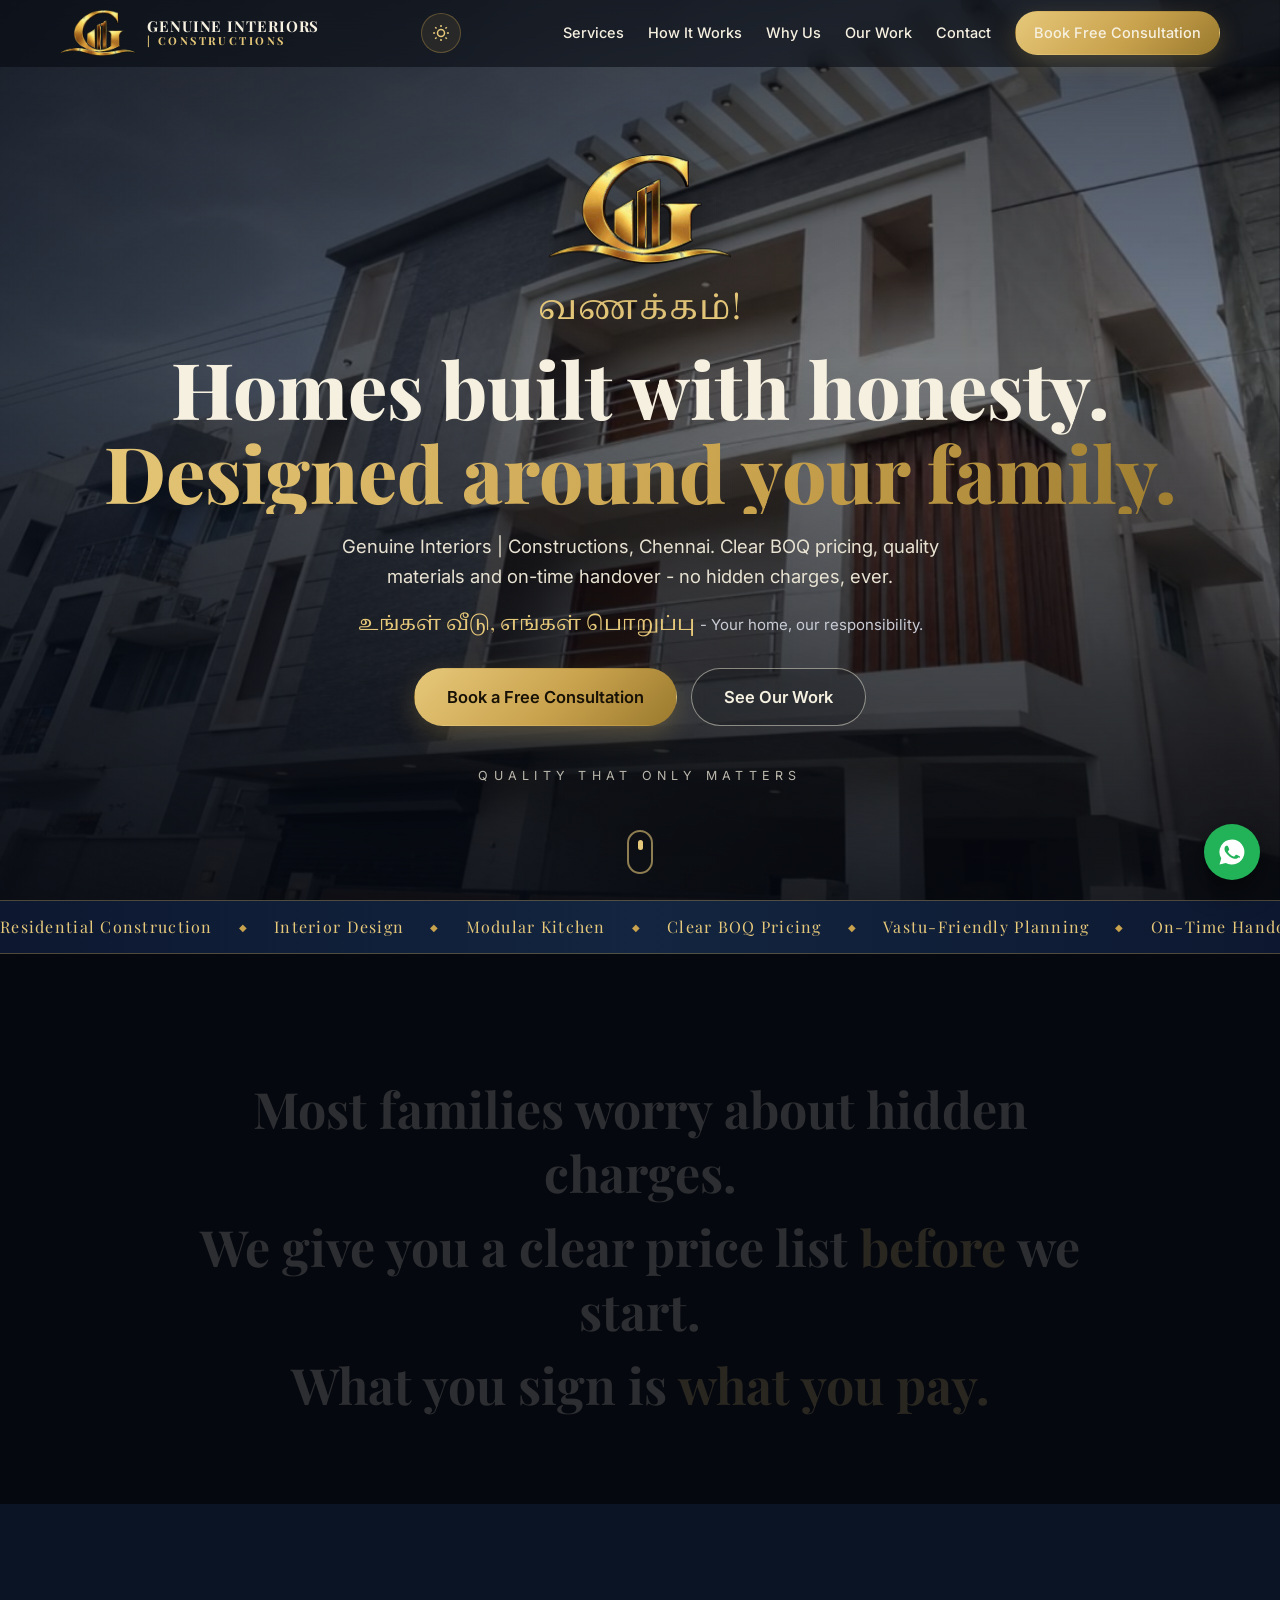
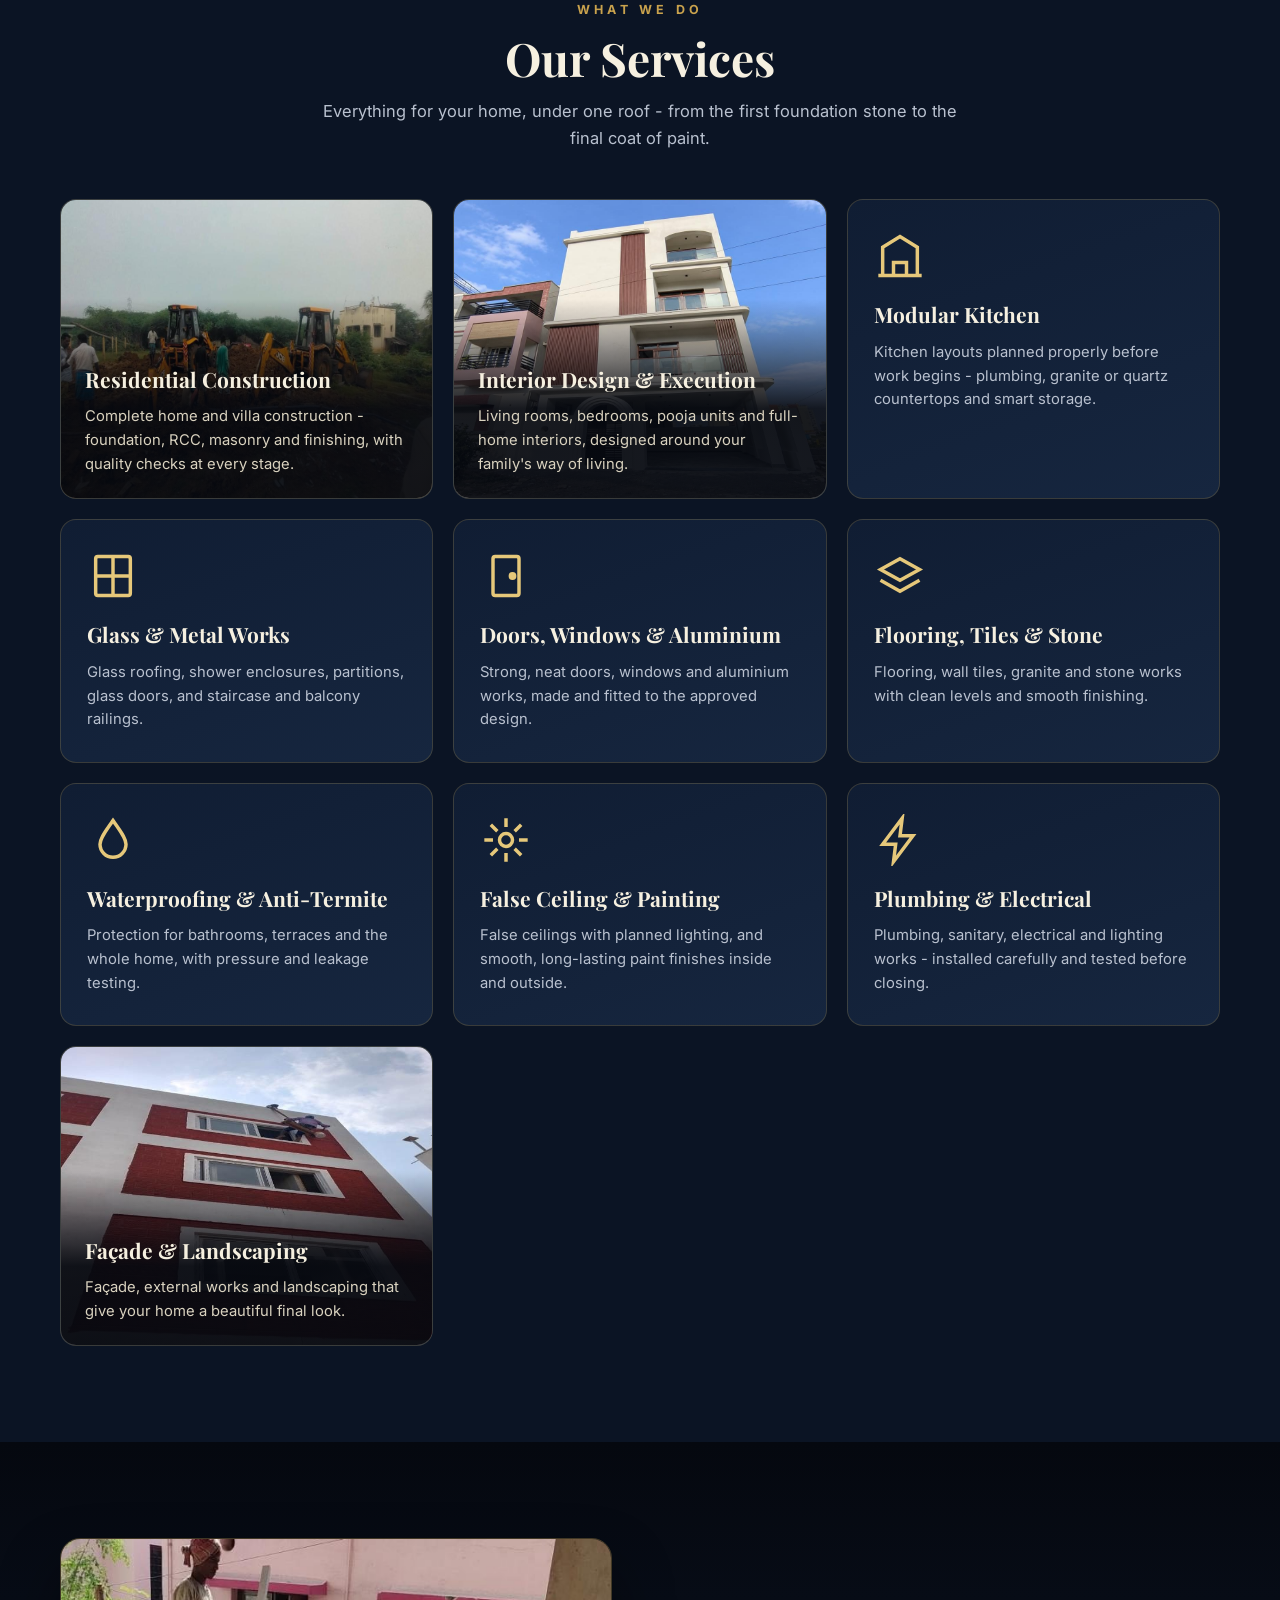
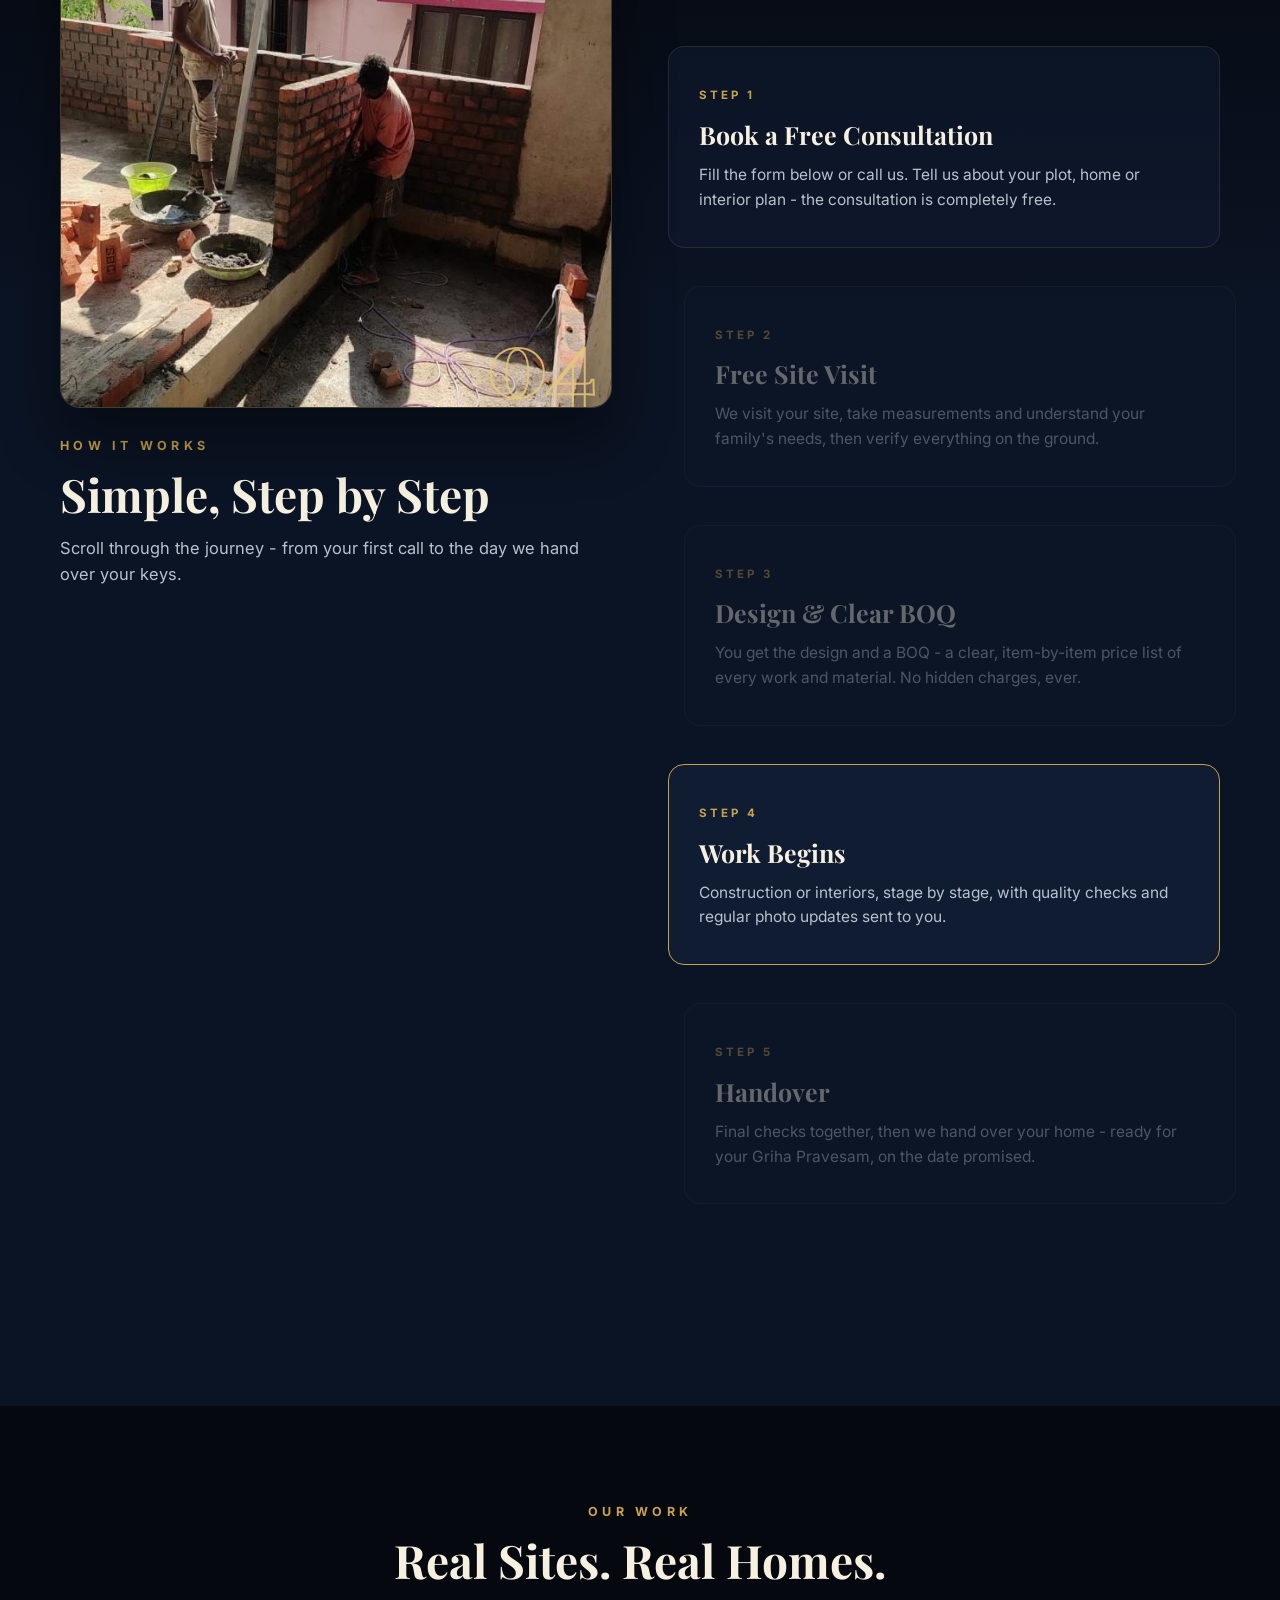
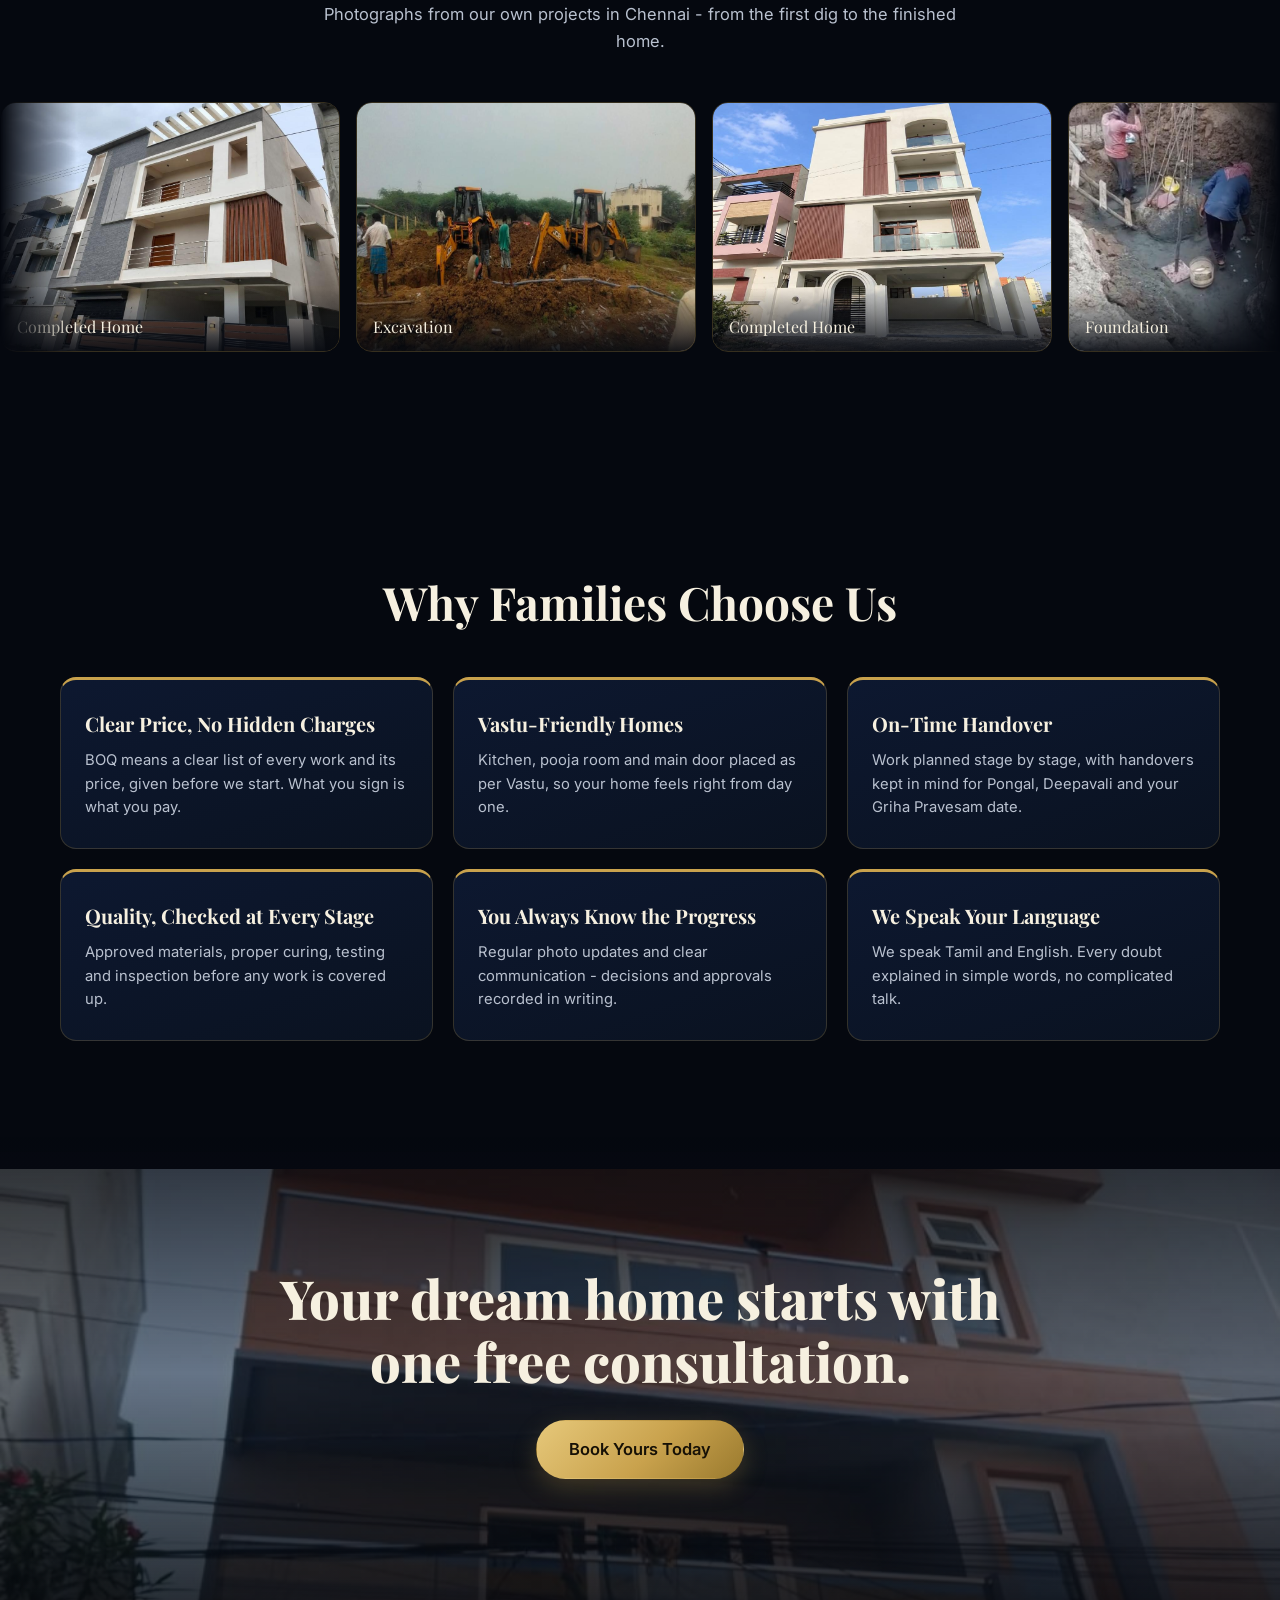
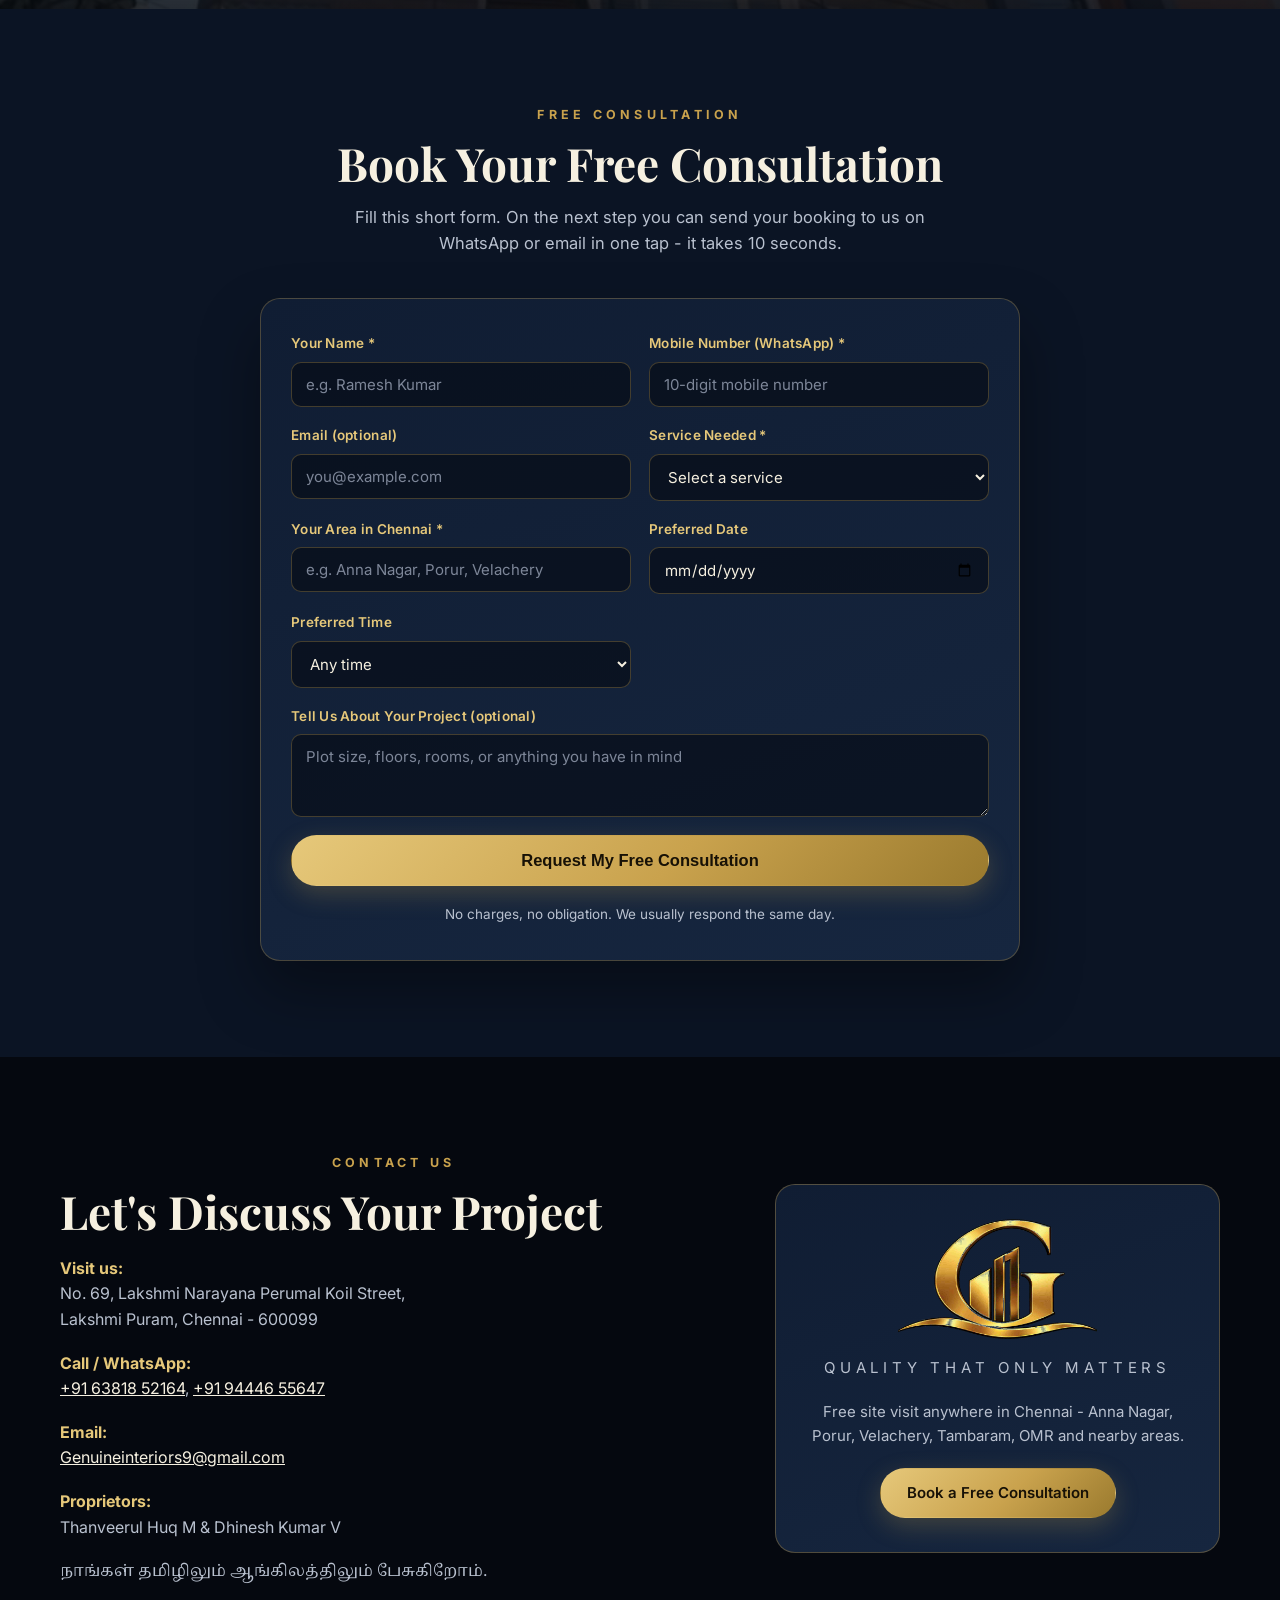
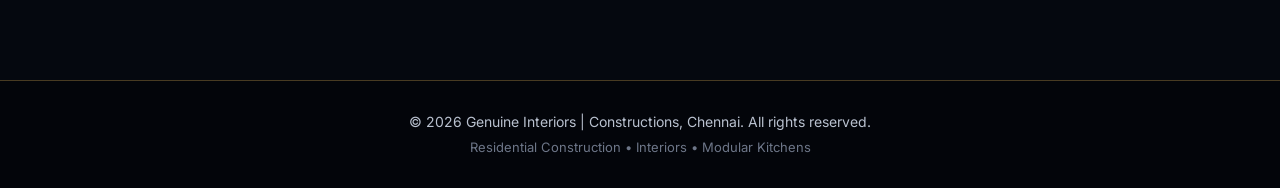
==== commit e84ec9f1: "Add light/dark theme switch (dark default, choice remembered)" ====
--- a/index.html
+++ b/index.html
@@ -1,7 +1,8 @@
 <!DOCTYPE html>
-<html lang="en">
+<html lang="en" data-theme="dark">
 <head>
 <meta charset="UTF-8">
+<script>try{var t=localStorage.getItem("gi-theme");if(t==="light"||t==="dark")document.documentElement.setAttribute("data-theme",t);}catch(e){}</script>
 <meta name="viewport" content="width=device-width, initial-scale=1.0">
 <title>Genuine Interiors | Constructions - Chennai | Book a Free Consultation</title>
 <meta name="description" content="Genuine Interiors and Constructions, Chennai. Homes, interiors, modular kitchens and complete construction with clear BOQ pricing. Book a free consultation.">
@@ -21,6 +22,10 @@
       <img src="assets/logo.png" alt="Genuine Interiors logo" class="brand-logo">
       <span class="brand-text">GENUINE INTERIORS <span class="brand-sub">| CONSTRUCTIONS</span></span>
     </a>
+    <button class="theme-toggle" id="themeToggle" type="button" aria-label="Switch to light mode">
+      <svg class="ic-sun" viewBox="0 0 24 24" fill="none" stroke="currentColor" stroke-width="1.8"><circle cx="12" cy="12" r="4.2"/><path d="M12 2.5v2.4M12 19.1v2.4M2.5 12h2.4M19.1 12h2.4M5 5l1.7 1.7M17.3 17.3L19 19M19 5l-1.7 1.7M6.7 17.3L5 19"/></svg>
+      <svg class="ic-moon" viewBox="0 0 24 24" fill="none" stroke="currentColor" stroke-width="1.8"><path d="M20.5 14.5A8.5 8.5 0 1 1 9.5 3.5a7 7 0 0 0 11 11z"/></svg>
+    </button>
     <button class="nav-toggle" id="navToggle" aria-label="Open menu" aria-expanded="false">&#9776;</button>
     <nav class="main-nav" id="mainNav">
       <a href="#services">Services</a>
--- a/styles.css
+++ b/styles.css
@@ -71,7 +71,7 @@
 .gold-text { background: linear-gradient(100deg, var(--gold-2), var(--gold) 60%, var(--gold-deep)); -webkit-background-clip: text; background-clip: text; color: transparent; }
 .hero-sub { max-width: 640px; margin: 0 auto; color: #e8e2d2; font-size: clamp(15.5px, 2.2vw, 18.5px); }
 .hero-tag { margin-top: 14px; font-family: var(--serif); font-size: 20px; color: var(--gold-2); }
-.hero-tag .tag-en { font-size: 15px; color: var(--muted); font-family: var(--sans); }
+.hero-tag .tag-en { font-size: 15px; color: #c9ccd6; font-family: var(--sans); }
 .hero-cta { display: flex; gap: 14px; justify-content: center; flex-wrap: wrap; margin-top: 30px; }
 .hero-slogan { margin-top: 40px; letter-spacing: .42em; font-size: 12.5px; color: rgba(246,240,224,.75); }
 .scroll-hint { position: absolute; left: 50%; bottom: 26px; transform: translateX(-50%); width: 26px; height: 44px; border: 2px solid rgba(230,200,122,.6); border-radius: 999px; display: block; }
@@ -136,7 +136,7 @@
 .g-track figure { position: relative; width: 340px; height: 250px; border-radius: var(--radius); overflow: hidden; flex: none; border: 1px solid rgba(201,162,77,.25); }
 .g-track img { width: 100%; height: 100%; object-fit: cover; transition: transform .7s ease; }
 .g-track figure:hover img { transform: scale(1.06); }
-.g-track figcaption { position: absolute; left: 0; right: 0; bottom: 0; padding: 26px 16px 12px; font-family: var(--serif); font-size: 16px; background: linear-gradient(180deg, transparent, rgba(5,8,15,.9)); }
+.g-track figcaption { position: absolute; left: 0; right: 0; bottom: 0; padding: 26px 16px 12px; font-family: var(--serif); font-size: 16px; color: #f6f0e0; background: linear-gradient(180deg, transparent, rgba(5,8,15,.9)); }
 
 /* why */
 .why-grid { display: grid; grid-template-columns: repeat(3, 1fr); gap: 20px; margin-top: 48px; }
@@ -228,3 +228,55 @@
   .rv, .h-line { opacity: 1; transform: none; }
   .st-line { opacity: 1; }
 }
+
+/* ---------- theme toggle ---------- */
+.theme-toggle { display: inline-flex; align-items: center; justify-content: center; width: 40px; height: 40px; border-radius: 50%; border: 1px solid var(--line); background: rgba(201,162,77,.1); color: var(--gold-2); cursor: pointer; flex: none; transition: background .25s ease, transform .25s ease; }
+.theme-toggle:hover { background: rgba(201,162,77,.25); transform: scale(1.06); }
+.theme-toggle svg { width: 20px; height: 20px; }
+.theme-toggle .ic-moon { display: none; }
+html[data-theme="light"] .theme-toggle .ic-sun { display: none; }
+html[data-theme="light"] .theme-toggle .ic-moon { display: block; }
+
+/* ---------- light mode ---------- */
+html[data-theme="light"] {
+  --black: #f5efe1;
+  --navy: #fdfaf2;
+  --navy-2: #ffffff;
+  --navy-3: #f3ecda;
+  --cream: #17203a;
+  --ink: #17203a;
+  --muted: #59617a;
+  --line: rgba(154,122,46,.45);
+}
+html[data-theme="light"] body { background: var(--black); }
+html[data-theme="light"] a { color: #8a6d24; }
+html[data-theme="light"] .site-header { background: rgba(245,239,225,.78); }
+html[data-theme="light"] .site-header.scrolled { background: rgba(245,239,225,.94); box-shadow: 0 10px 30px rgba(23,32,58,.12); }
+html[data-theme="light"] .main-nav a { color: var(--cream); }
+html[data-theme="light"] .main-nav a:hover { color: #8a6d24; }
+html[data-theme="light"] .theme-toggle { color: #8a6d24; border-color: rgba(154,122,46,.5); }
+html[data-theme="light"] .btn-ghost { border-color: rgba(23,32,58,.45); }
+html[data-theme="light"] .hero .btn-ghost, html[data-theme="light"] .cta-band .btn-ghost { color: #f6f0e0; border-color: rgba(246,240,224,.55); }
+html[data-theme="light"] .hero { color: #f6f0e0; }
+html[data-theme="light"] .hero-title { color: #f6f0e0; }
+html[data-theme="light"] .st-line em { color: #9a7a2e; }
+html[data-theme="light"] .svc-card { box-shadow: 0 10px 26px rgba(23,32,58,.08); }
+html[data-theme="light"] .story { background: linear-gradient(180deg, var(--black), var(--navy) 30%, var(--navy)); }
+html[data-theme="light"] .step-block { background: #fff; border-color: rgba(154,122,46,.25); box-shadow: 0 8px 22px rgba(23,32,58,.06); }
+html[data-theme="light"] .step-block.is-on { background: #fffdf6; border-color: var(--gold-deep); }
+html[data-theme="light"] .why-card { background: linear-gradient(160deg, #fff, #f7f1e2); box-shadow: 0 10px 26px rgba(23,32,58,.07); }
+html[data-theme="light"] .cta-band h2 { color: #f6f0e0; }
+html[data-theme="light"] .book-form { box-shadow: 0 20px 44px rgba(23,32,58,.1); }
+html[data-theme="light"] .field label { color: #8a6d24; }
+html[data-theme="light"] .field input, html[data-theme="light"] .field select, html[data-theme="light"] .field textarea { background: #fff; border-color: rgba(154,122,46,.4); color: var(--ink); }
+html[data-theme="light"] .book-result { background: linear-gradient(160deg, #fff, #f7f1e2); }
+html[data-theme="light"] .book-summary { background: #fffdf6; color: var(--ink); }
+html[data-theme="light"] .contact-line a { color: var(--ink); }
+html[data-theme="light"] .contact-slogan { color: #9a7a2e; }
+html[data-theme="light"] .contact-card { box-shadow: 0 16px 36px rgba(23,32,58,.08); }
+html[data-theme="light"] .site-footer { color: #b9c1cf; }
+html[data-theme="light"] .site-footer .footer-sub { color: #8b93a5; }
+html[data-theme="light"] .to-top { background: rgba(245,239,225,.92); color: #8a6d24; border-color: #9a7a2e; }
+@media (max-width: 680px) {
+  html[data-theme="light"] .main-nav { background: rgba(245,239,225,.97); }
+}
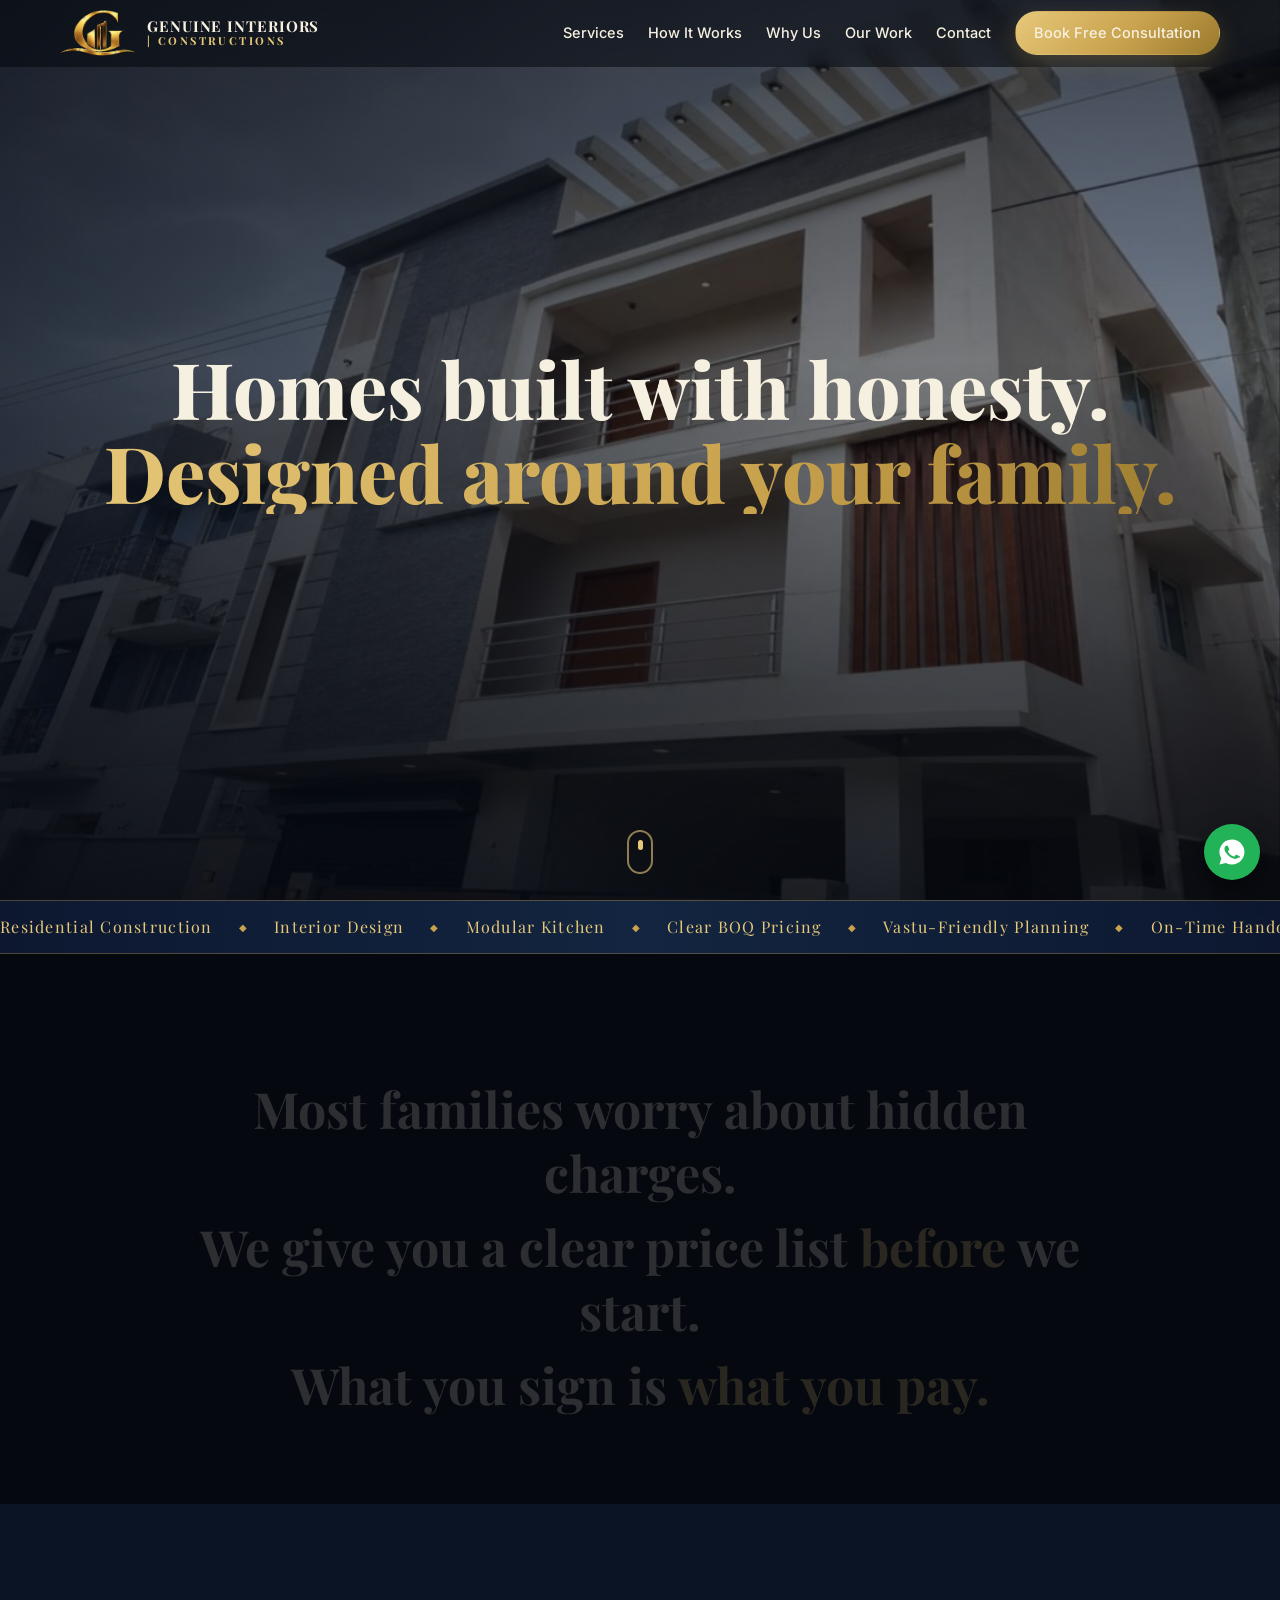
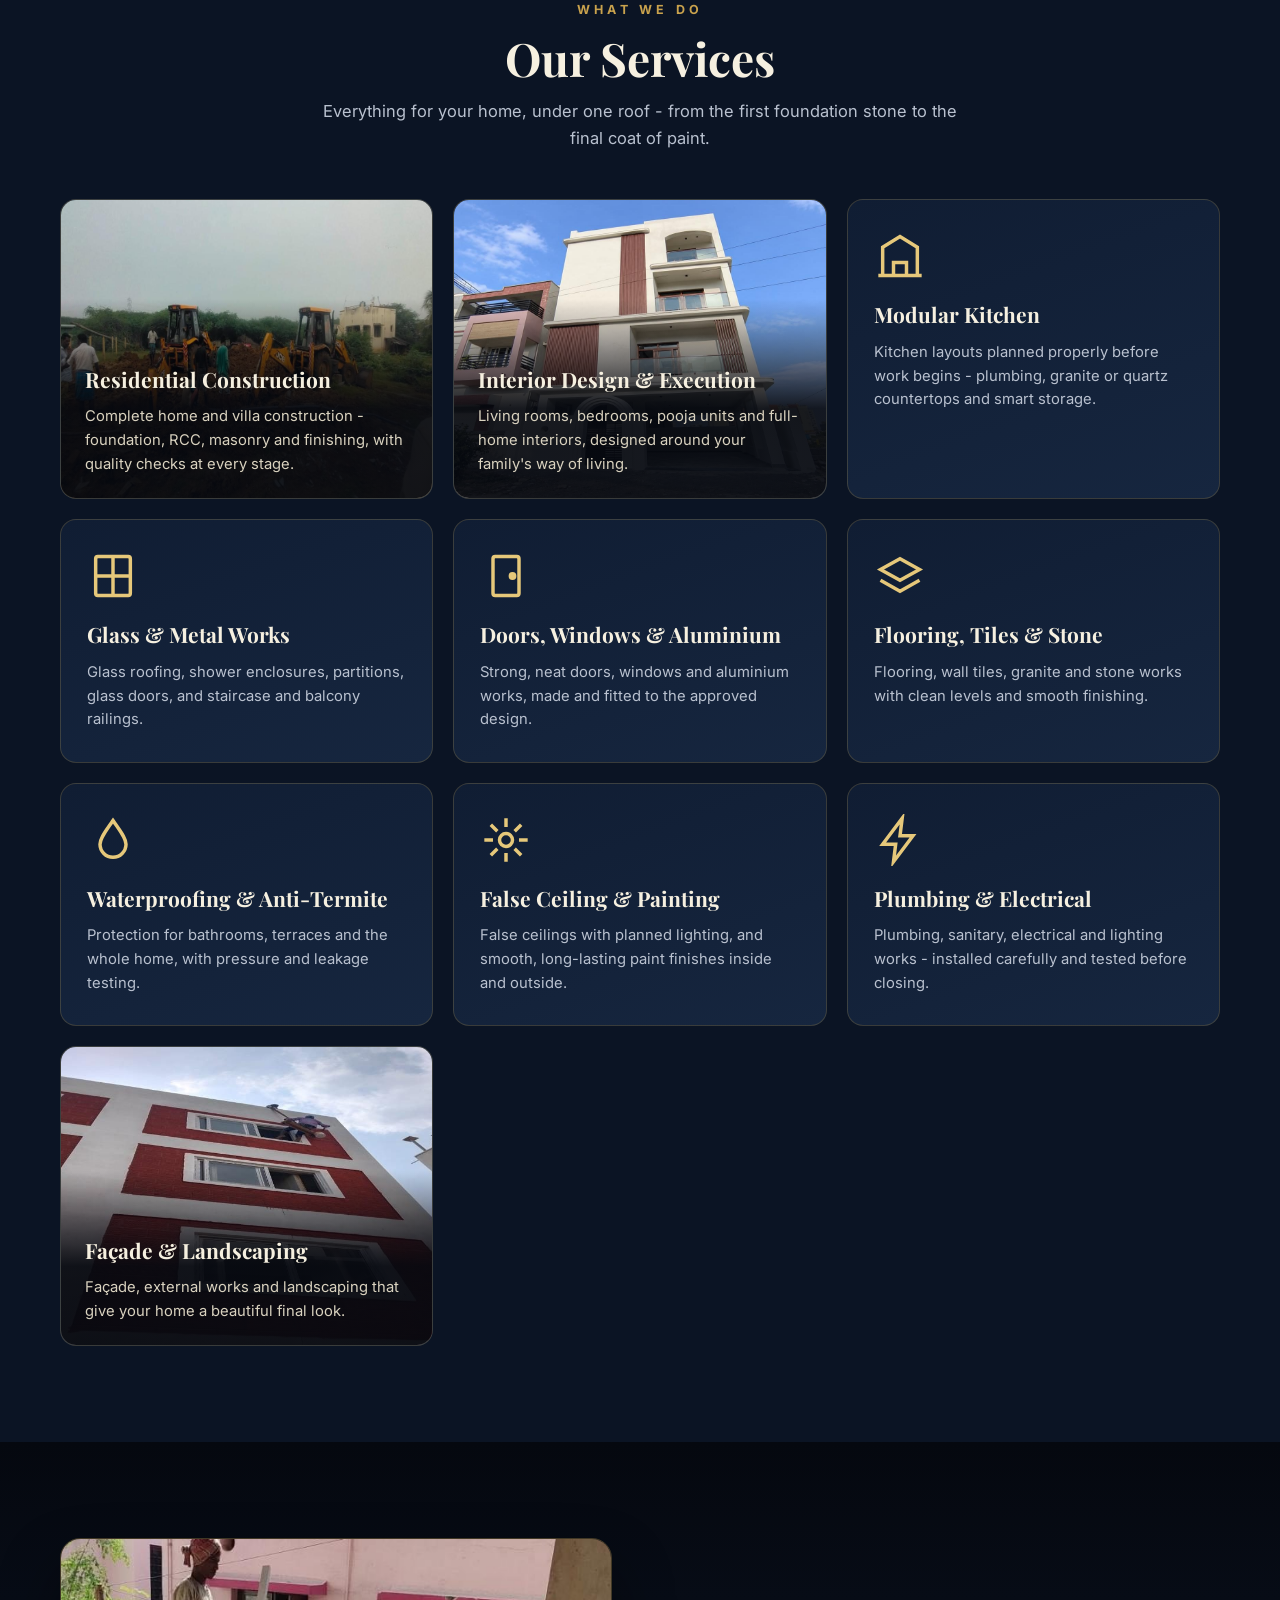
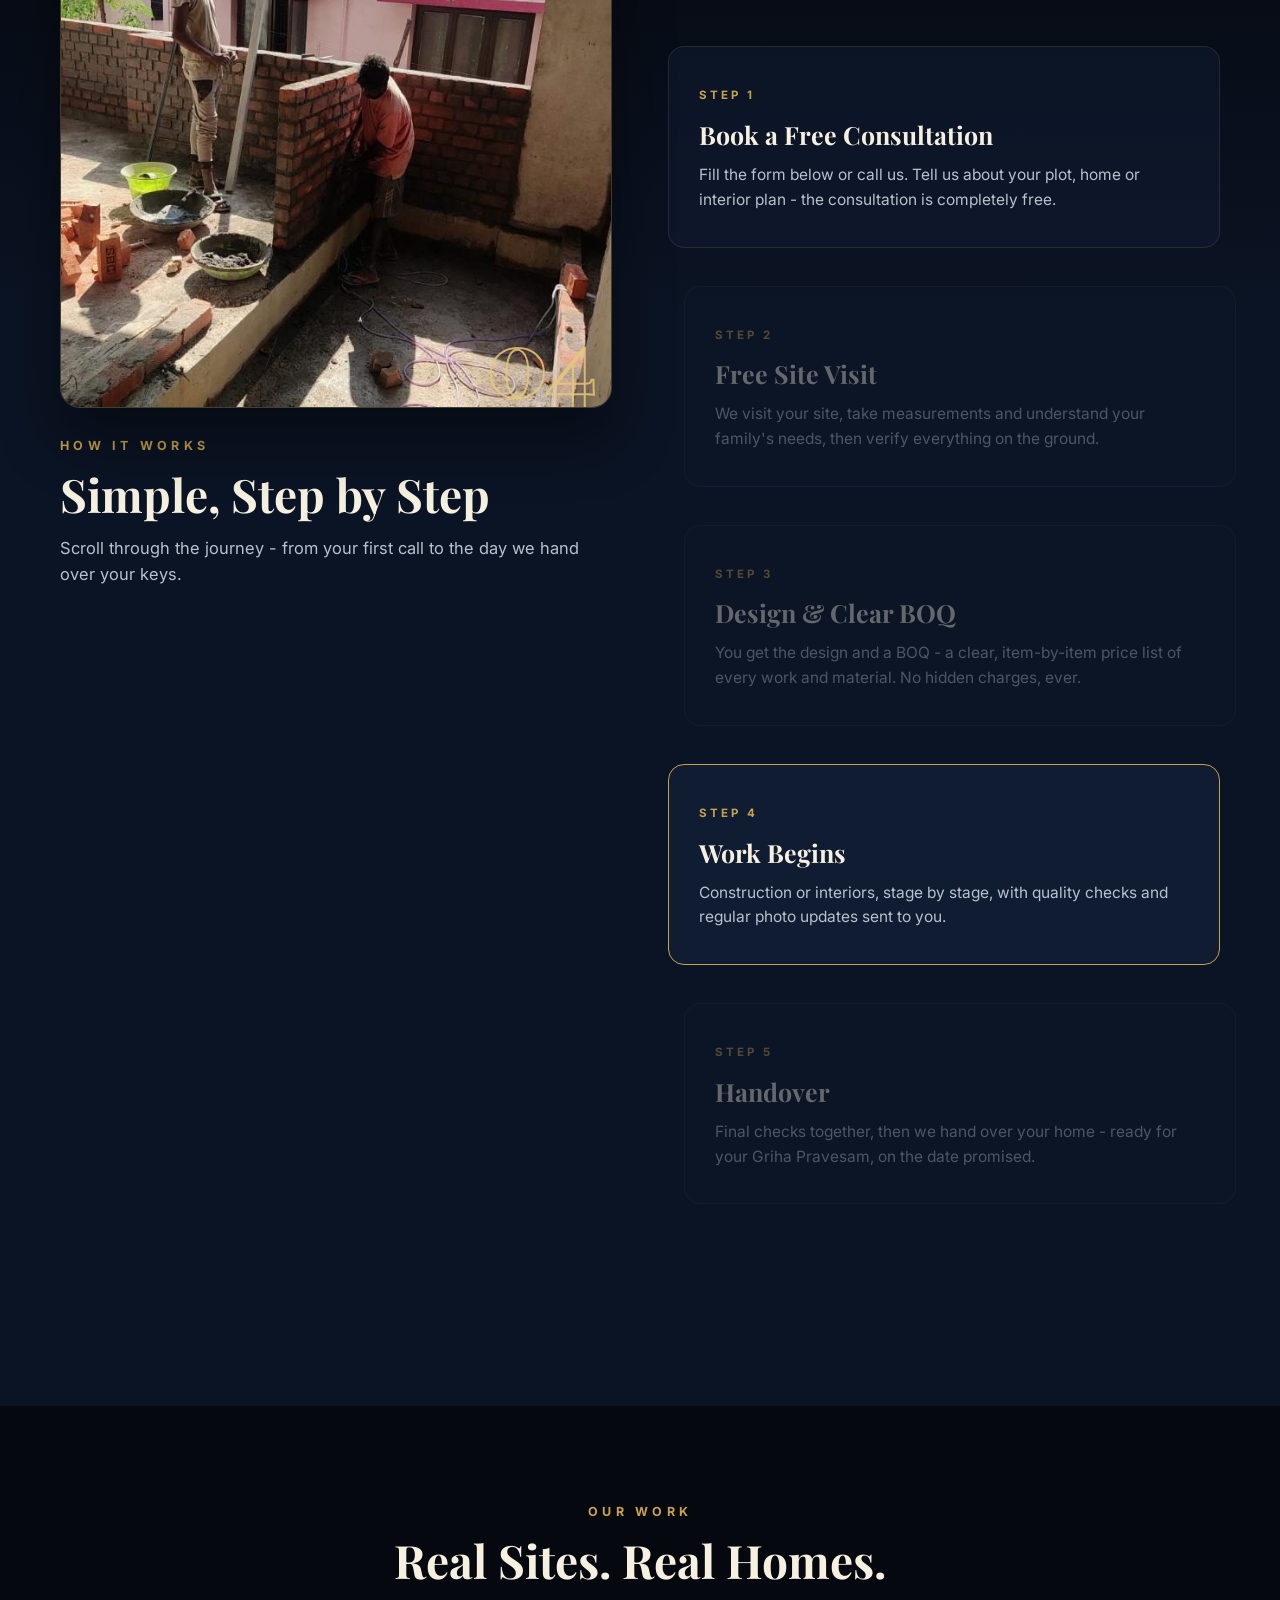
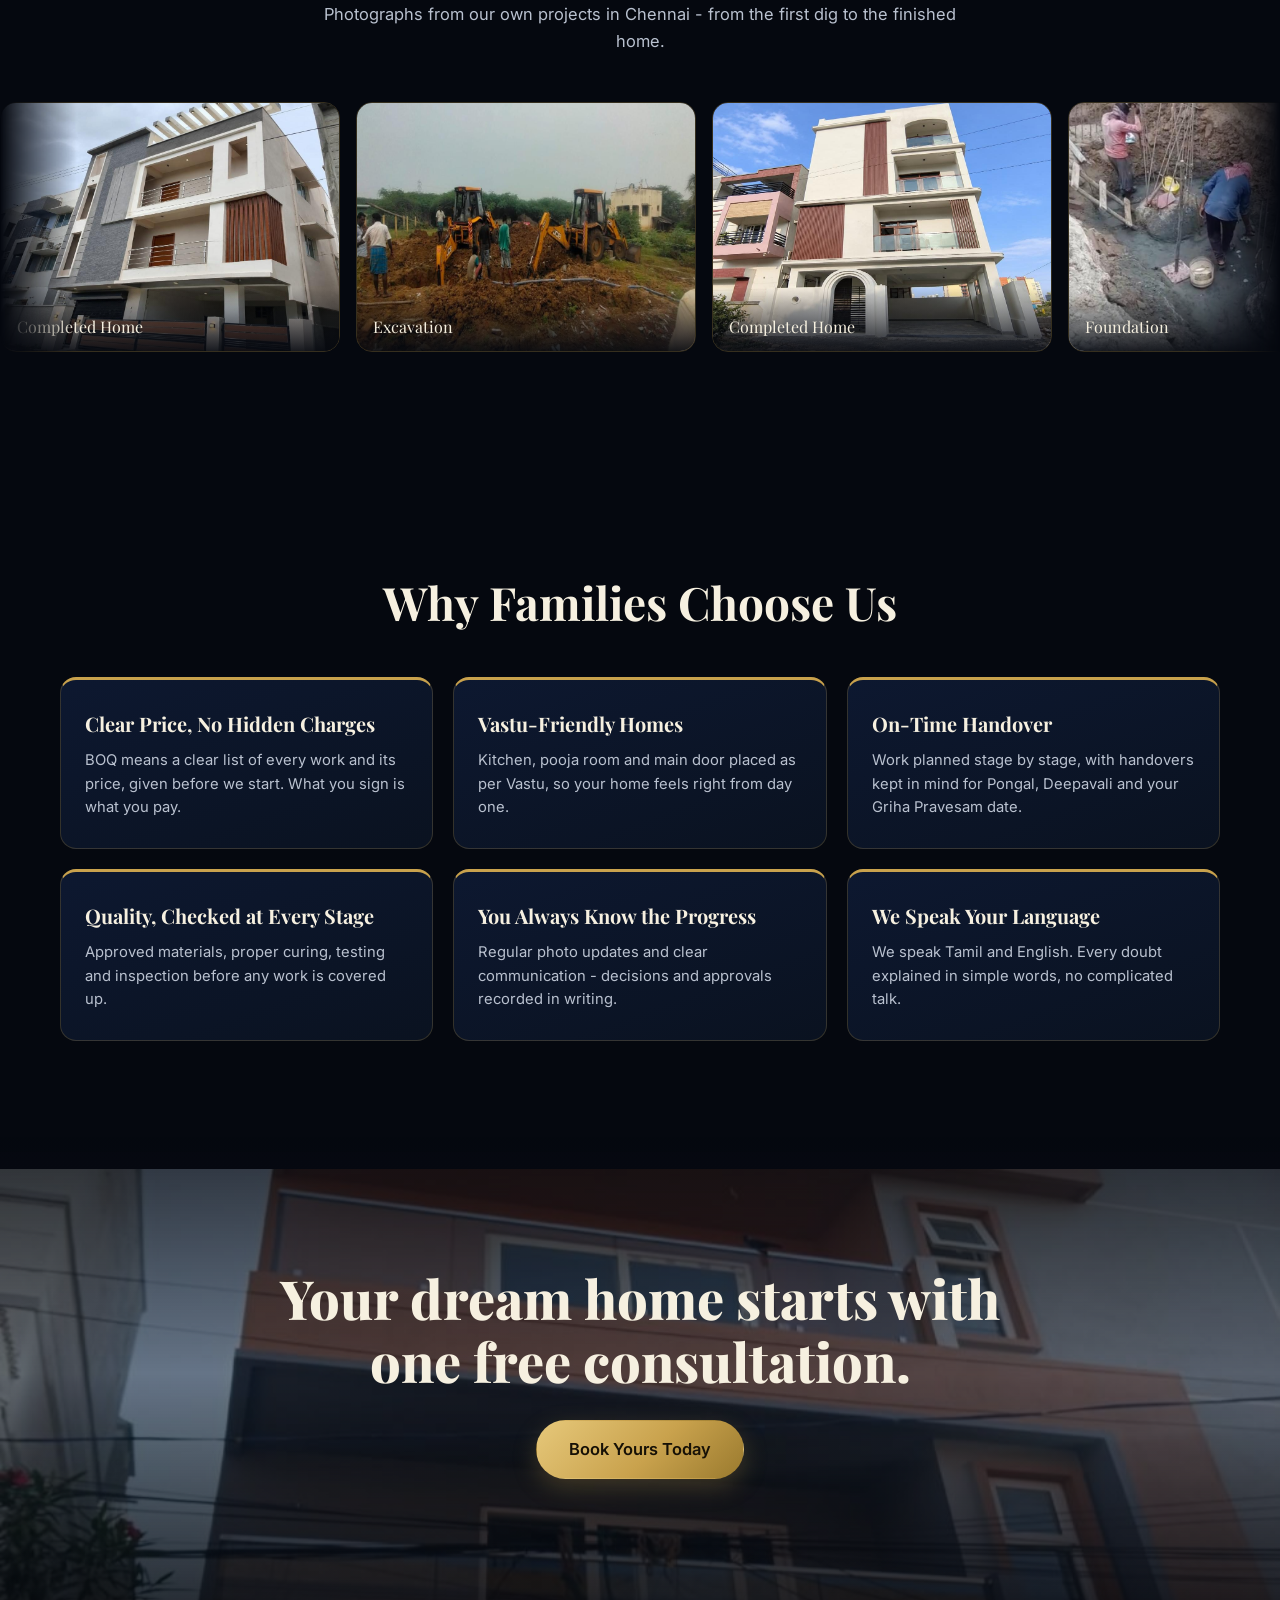
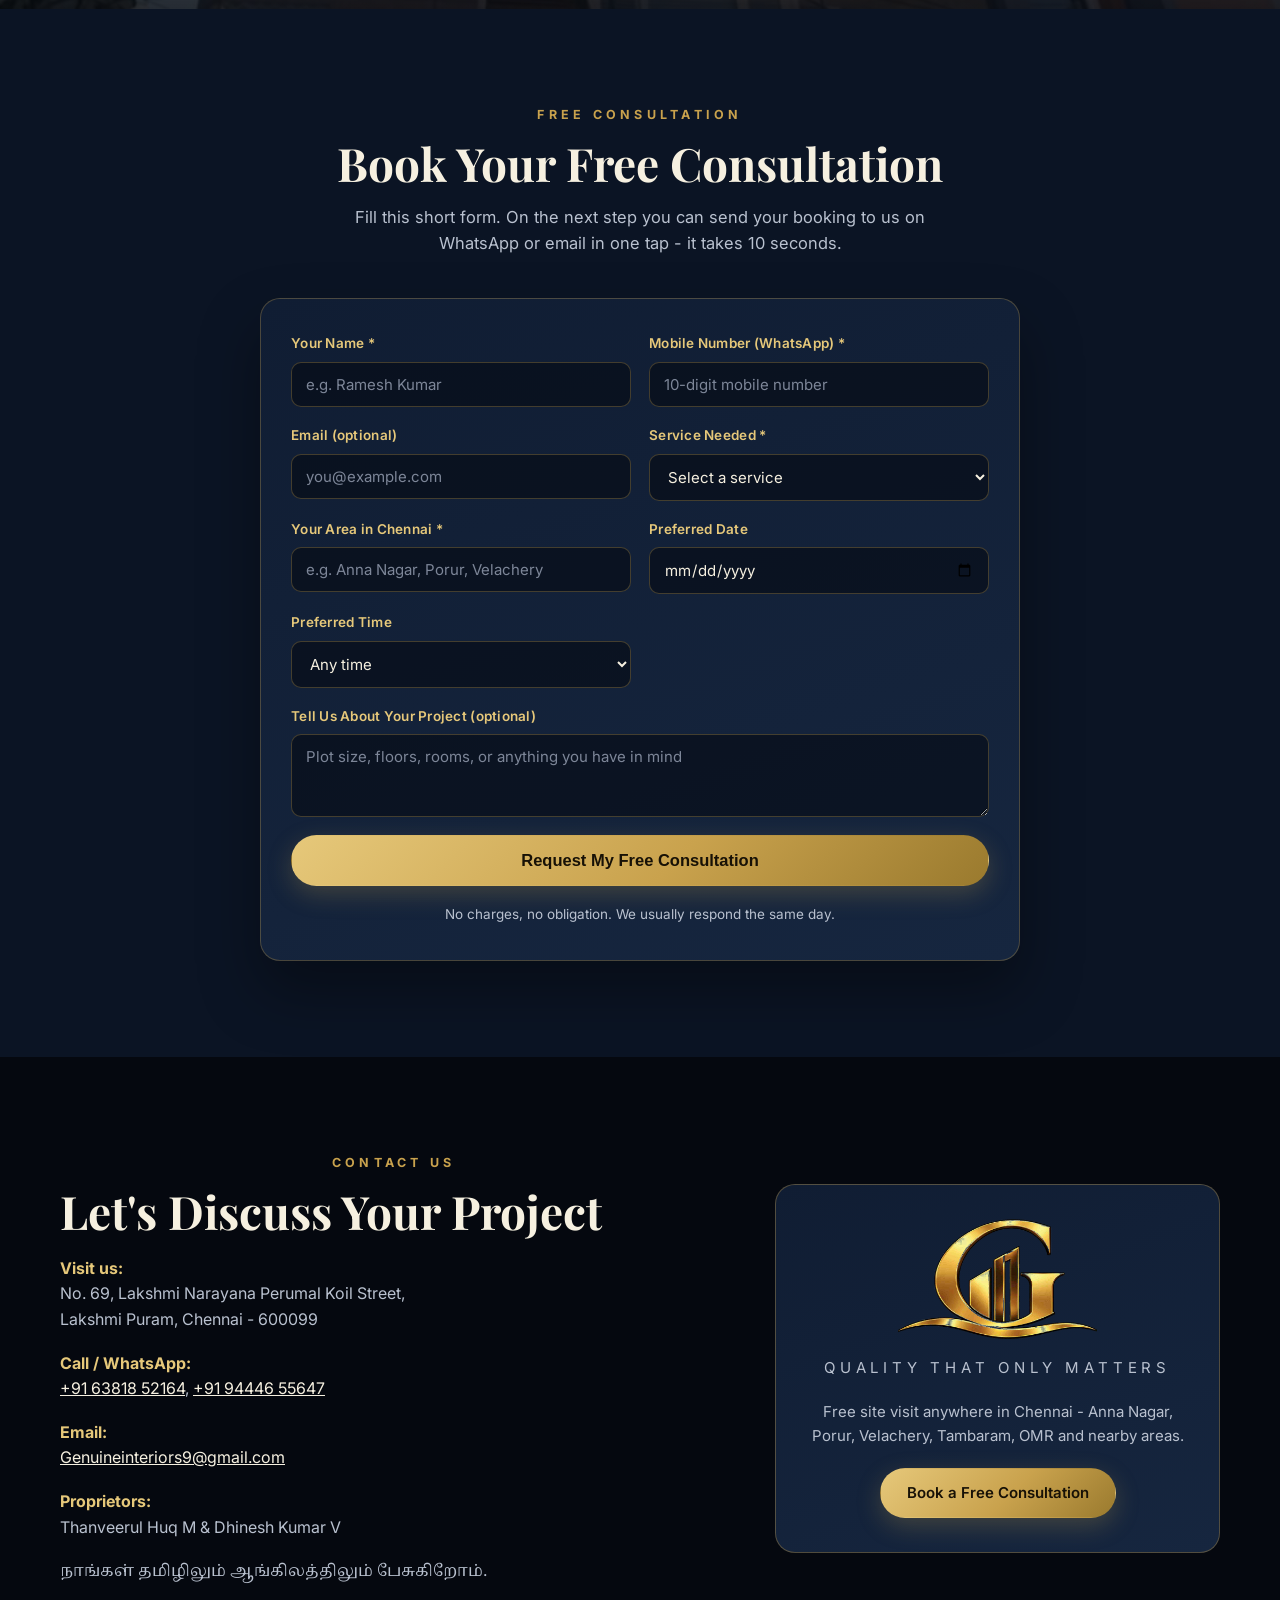
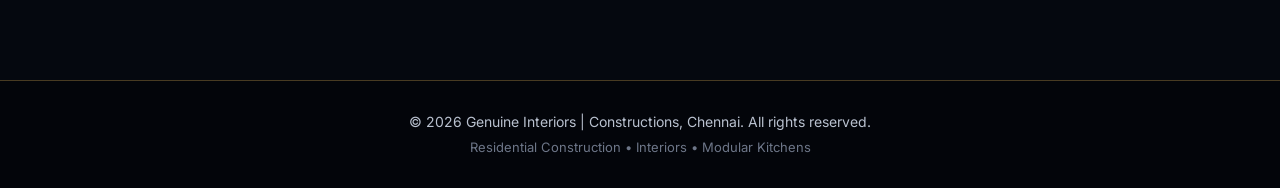
==== commit 687090cc: "Remove light mode switch - site stays dark blue only" ====
--- a/index.html
+++ b/index.html
@@ -1,8 +1,7 @@
 <!DOCTYPE html>
-<html lang="en" data-theme="dark">
+<html lang="en">
 <head>
 <meta charset="UTF-8">
-<script>try{var t=localStorage.getItem("gi-theme");if(t==="light"||t==="dark")document.documentElement.setAttribute("data-theme",t);}catch(e){}</script>
 <meta name="viewport" content="width=device-width, initial-scale=1.0">
 <title>Genuine Interiors | Constructions - Chennai | Book a Free Consultation</title>
 <meta name="description" content="Genuine Interiors and Constructions, Chennai. Homes, interiors, modular kitchens and complete construction with clear BOQ pricing. Book a free consultation.">
@@ -22,10 +21,6 @@
       <img src="assets/logo.png" alt="Genuine Interiors logo" class="brand-logo">
       <span class="brand-text">GENUINE INTERIORS <span class="brand-sub">| CONSTRUCTIONS</span></span>
     </a>
-    <button class="theme-toggle" id="themeToggle" type="button" aria-label="Switch to light mode">
-      <svg class="ic-sun" viewBox="0 0 24 24" fill="none" stroke="currentColor" stroke-width="1.8"><circle cx="12" cy="12" r="4.2"/><path d="M12 2.5v2.4M12 19.1v2.4M2.5 12h2.4M19.1 12h2.4M5 5l1.7 1.7M17.3 17.3L19 19M19 5l-1.7 1.7M6.7 17.3L5 19"/></svg>
-      <svg class="ic-moon" viewBox="0 0 24 24" fill="none" stroke="currentColor" stroke-width="1.8"><path d="M20.5 14.5A8.5 8.5 0 1 1 9.5 3.5a7 7 0 0 0 11 11z"/></svg>
-    </button>
     <button class="nav-toggle" id="navToggle" aria-label="Open menu" aria-expanded="false">&#9776;</button>
     <nav class="main-nav" id="mainNav">
       <a href="#services">Services</a>
--- a/styles.css
+++ b/styles.css
@@ -110,6 +110,7 @@
 .svc-photo img { position: absolute; inset: 0; width: 100%; height: 100%; object-fit: cover; transition: transform .8s cubic-bezier(.22,.8,.3,1); }
 .svc-card.svc-photo:hover img { transform: scale(1.07); }
 .svc-photo-text { position: relative; width: 100%; padding: 64px 24px 22px; background: linear-gradient(180deg, transparent, rgba(5,8,15,.92) 55%); }
+.svc-photo-text h3 { color: #f6f0e0; }
 .svc-photo-text p { color: #d9d2bf; }
 
 /* story / process */
@@ -228,55 +229,3 @@
   .rv, .h-line { opacity: 1; transform: none; }
   .st-line { opacity: 1; }
 }
-
-/* ---------- theme toggle ---------- */
-.theme-toggle { display: inline-flex; align-items: center; justify-content: center; width: 40px; height: 40px; border-radius: 50%; border: 1px solid var(--line); background: rgba(201,162,77,.1); color: var(--gold-2); cursor: pointer; flex: none; transition: background .25s ease, transform .25s ease; }
-.theme-toggle:hover { background: rgba(201,162,77,.25); transform: scale(1.06); }
-.theme-toggle svg { width: 20px; height: 20px; }
-.theme-toggle .ic-moon { display: none; }
-html[data-theme="light"] .theme-toggle .ic-sun { display: none; }
-html[data-theme="light"] .theme-toggle .ic-moon { display: block; }
-
-/* ---------- light mode ---------- */
-html[data-theme="light"] {
-  --black: #f5efe1;
-  --navy: #fdfaf2;
-  --navy-2: #ffffff;
-  --navy-3: #f3ecda;
-  --cream: #17203a;
-  --ink: #17203a;
-  --muted: #59617a;
-  --line: rgba(154,122,46,.45);
-}
-html[data-theme="light"] body { background: var(--black); }
-html[data-theme="light"] a { color: #8a6d24; }
-html[data-theme="light"] .site-header { background: rgba(245,239,225,.78); }
-html[data-theme="light"] .site-header.scrolled { background: rgba(245,239,225,.94); box-shadow: 0 10px 30px rgba(23,32,58,.12); }
-html[data-theme="light"] .main-nav a { color: var(--cream); }
-html[data-theme="light"] .main-nav a:hover { color: #8a6d24; }
-html[data-theme="light"] .theme-toggle { color: #8a6d24; border-color: rgba(154,122,46,.5); }
-html[data-theme="light"] .btn-ghost { border-color: rgba(23,32,58,.45); }
-html[data-theme="light"] .hero .btn-ghost, html[data-theme="light"] .cta-band .btn-ghost { color: #f6f0e0; border-color: rgba(246,240,224,.55); }
-html[data-theme="light"] .hero { color: #f6f0e0; }
-html[data-theme="light"] .hero-title { color: #f6f0e0; }
-html[data-theme="light"] .st-line em { color: #9a7a2e; }
-html[data-theme="light"] .svc-card { box-shadow: 0 10px 26px rgba(23,32,58,.08); }
-html[data-theme="light"] .story { background: linear-gradient(180deg, var(--black), var(--navy) 30%, var(--navy)); }
-html[data-theme="light"] .step-block { background: #fff; border-color: rgba(154,122,46,.25); box-shadow: 0 8px 22px rgba(23,32,58,.06); }
-html[data-theme="light"] .step-block.is-on { background: #fffdf6; border-color: var(--gold-deep); }
-html[data-theme="light"] .why-card { background: linear-gradient(160deg, #fff, #f7f1e2); box-shadow: 0 10px 26px rgba(23,32,58,.07); }
-html[data-theme="light"] .cta-band h2 { color: #f6f0e0; }
-html[data-theme="light"] .book-form { box-shadow: 0 20px 44px rgba(23,32,58,.1); }
-html[data-theme="light"] .field label { color: #8a6d24; }
-html[data-theme="light"] .field input, html[data-theme="light"] .field select, html[data-theme="light"] .field textarea { background: #fff; border-color: rgba(154,122,46,.4); color: var(--ink); }
-html[data-theme="light"] .book-result { background: linear-gradient(160deg, #fff, #f7f1e2); }
-html[data-theme="light"] .book-summary { background: #fffdf6; color: var(--ink); }
-html[data-theme="light"] .contact-line a { color: var(--ink); }
-html[data-theme="light"] .contact-slogan { color: #9a7a2e; }
-html[data-theme="light"] .contact-card { box-shadow: 0 16px 36px rgba(23,32,58,.08); }
-html[data-theme="light"] .site-footer { color: #b9c1cf; }
-html[data-theme="light"] .site-footer .footer-sub { color: #8b93a5; }
-html[data-theme="light"] .to-top { background: rgba(245,239,225,.92); color: #8a6d24; border-color: #9a7a2e; }
-@media (max-width: 680px) {
-  html[data-theme="light"] .main-nav { background: rgba(245,239,225,.97); }
-}
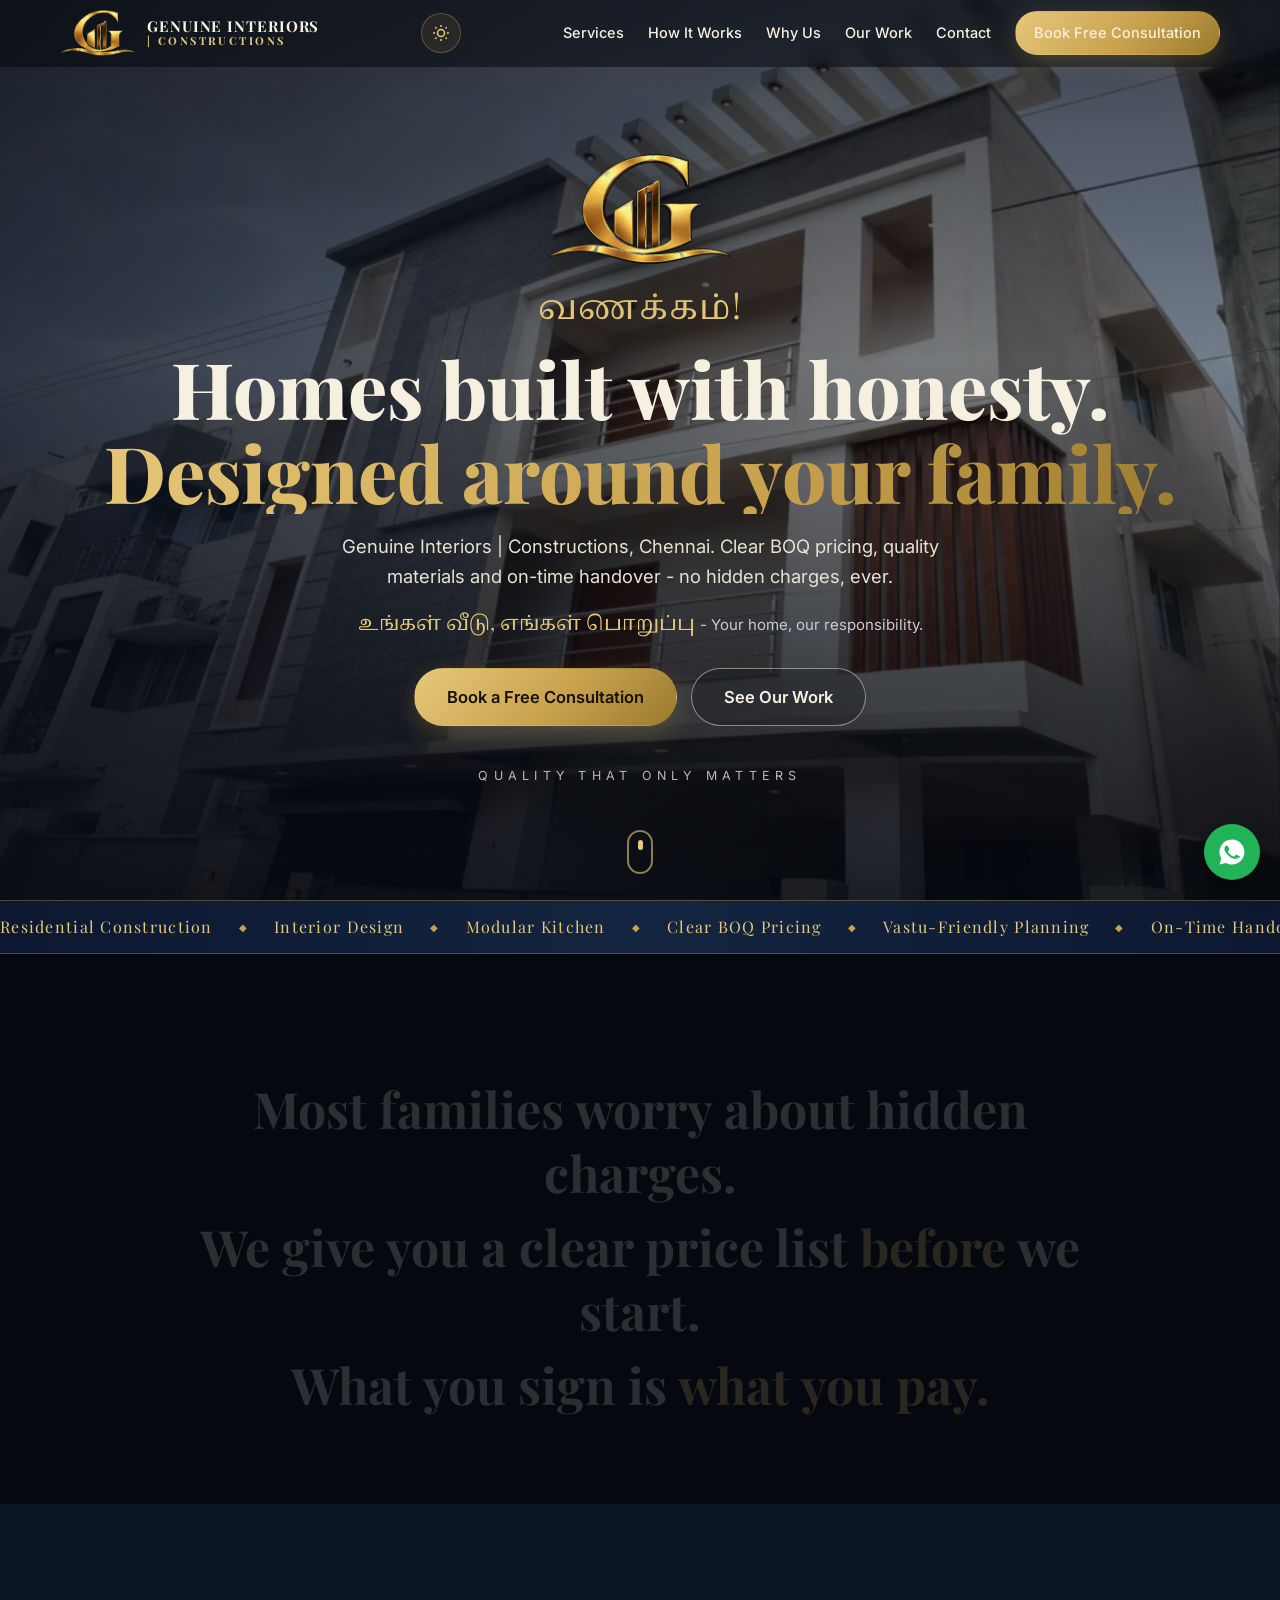
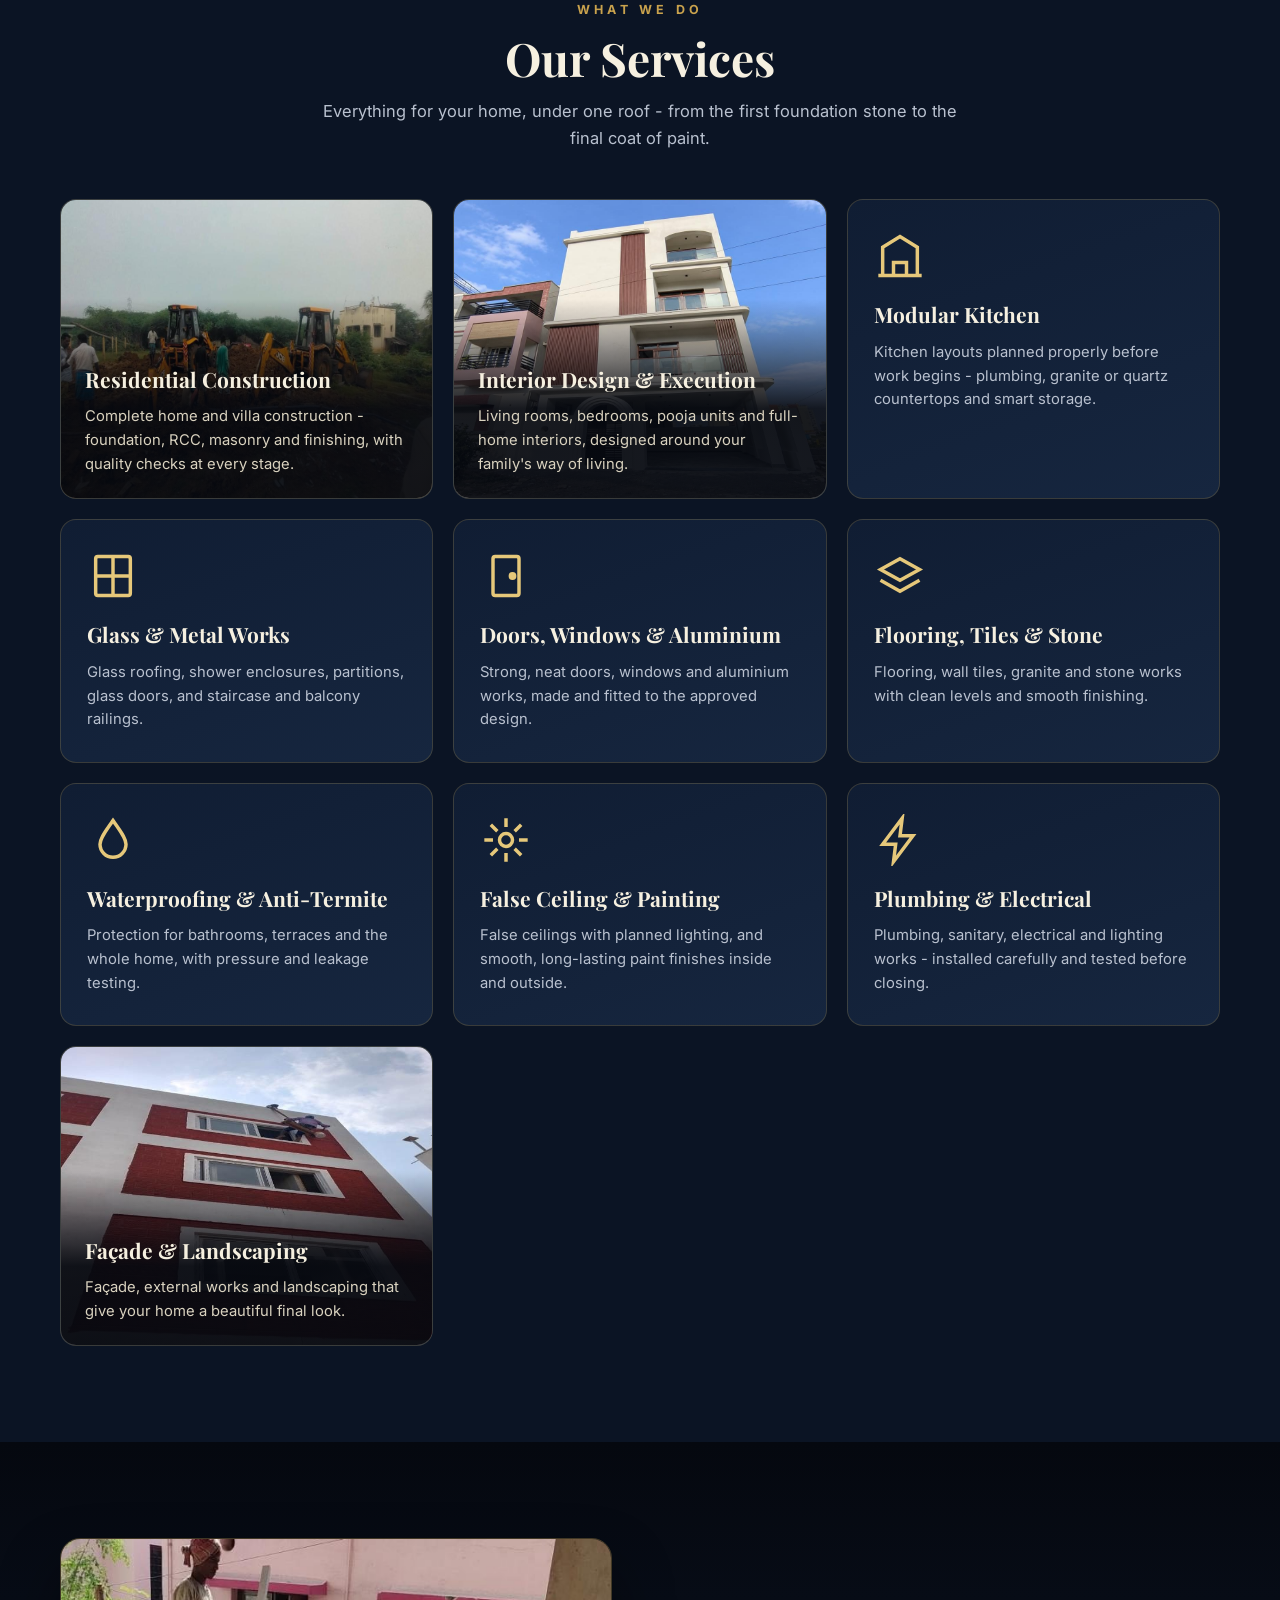
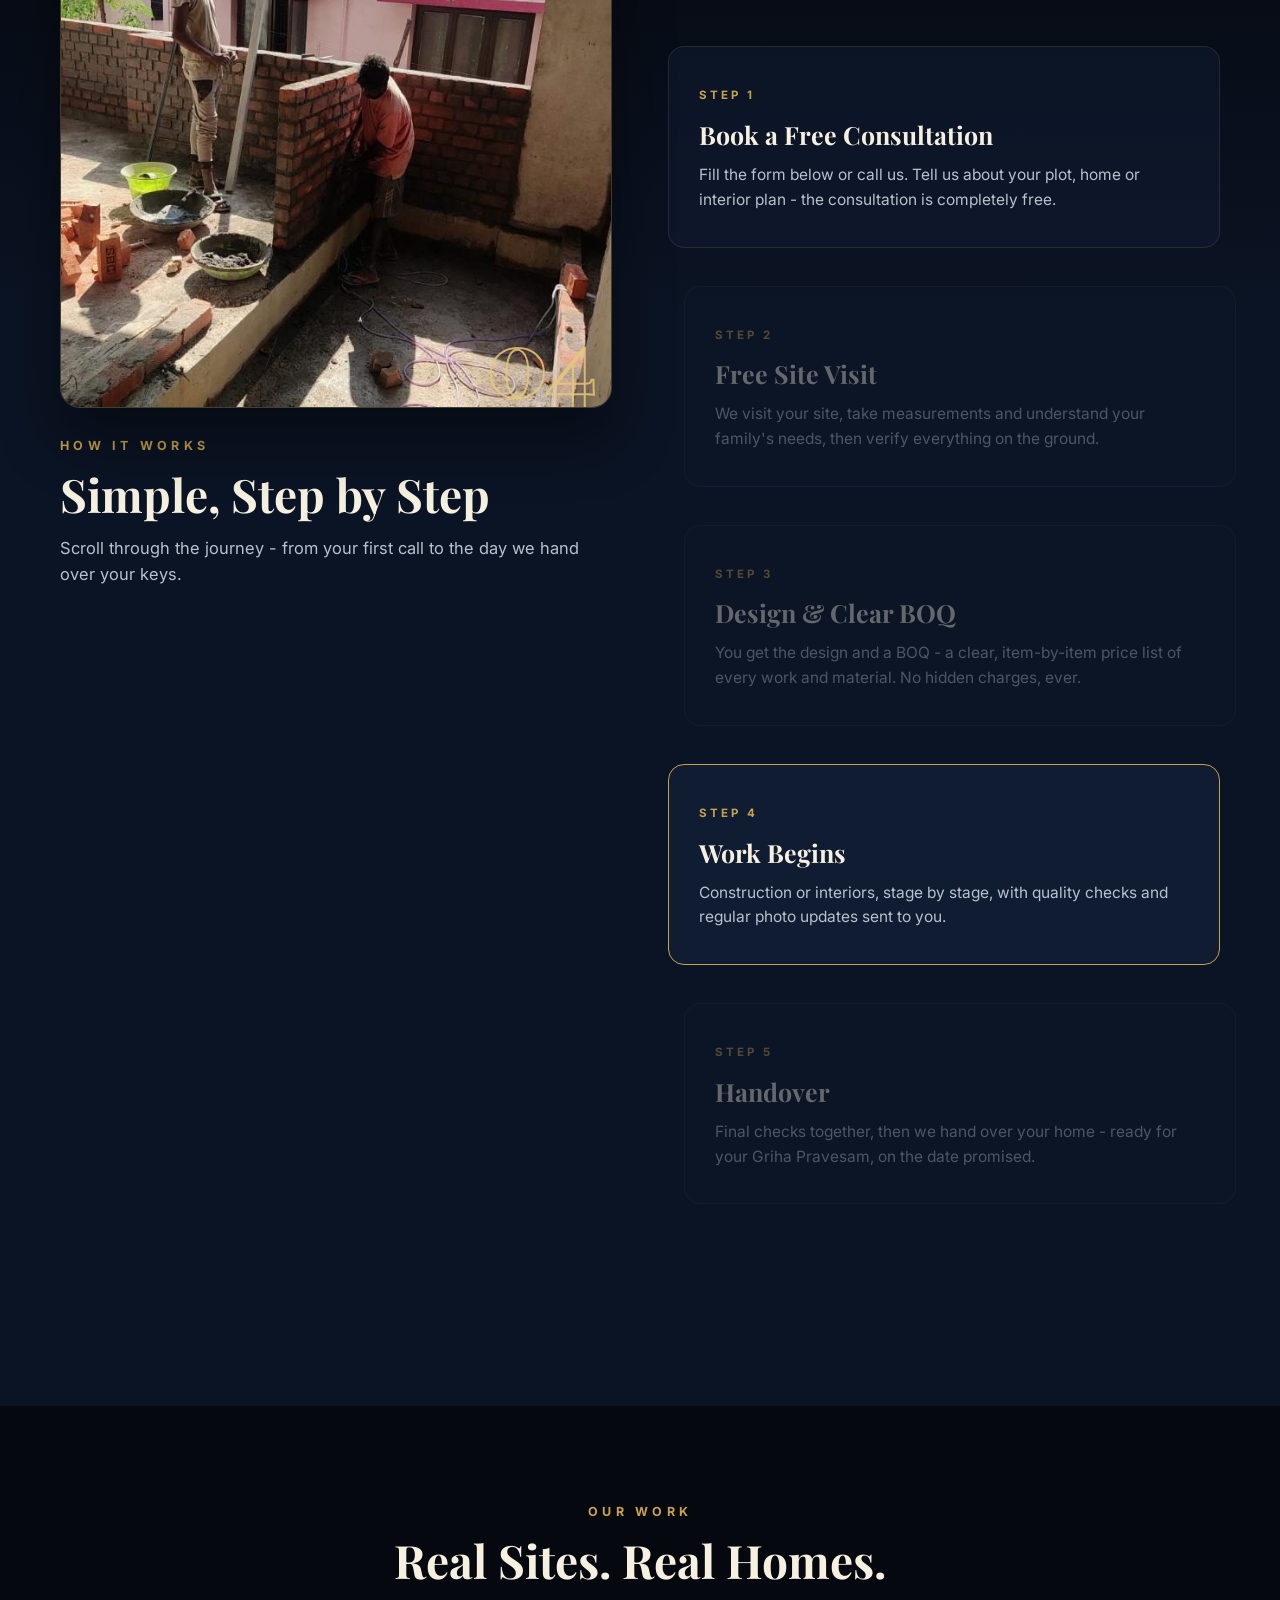
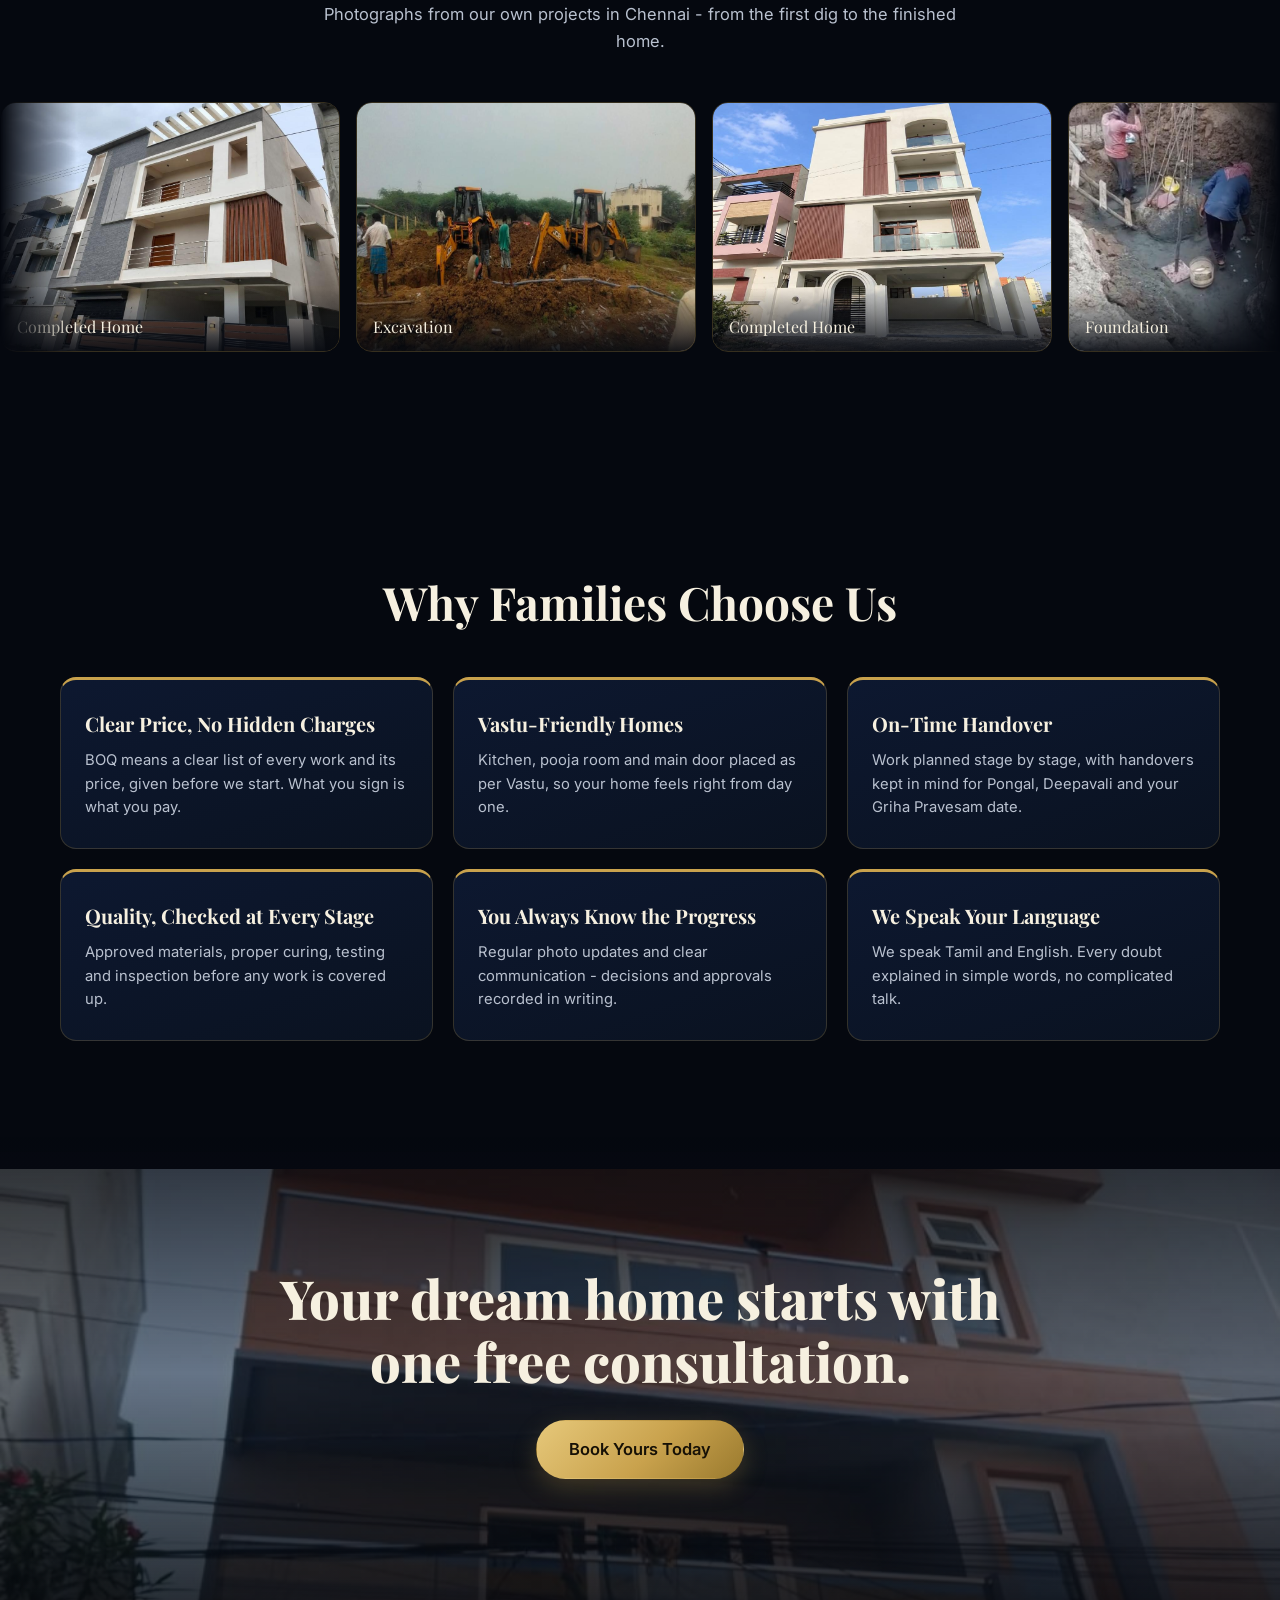
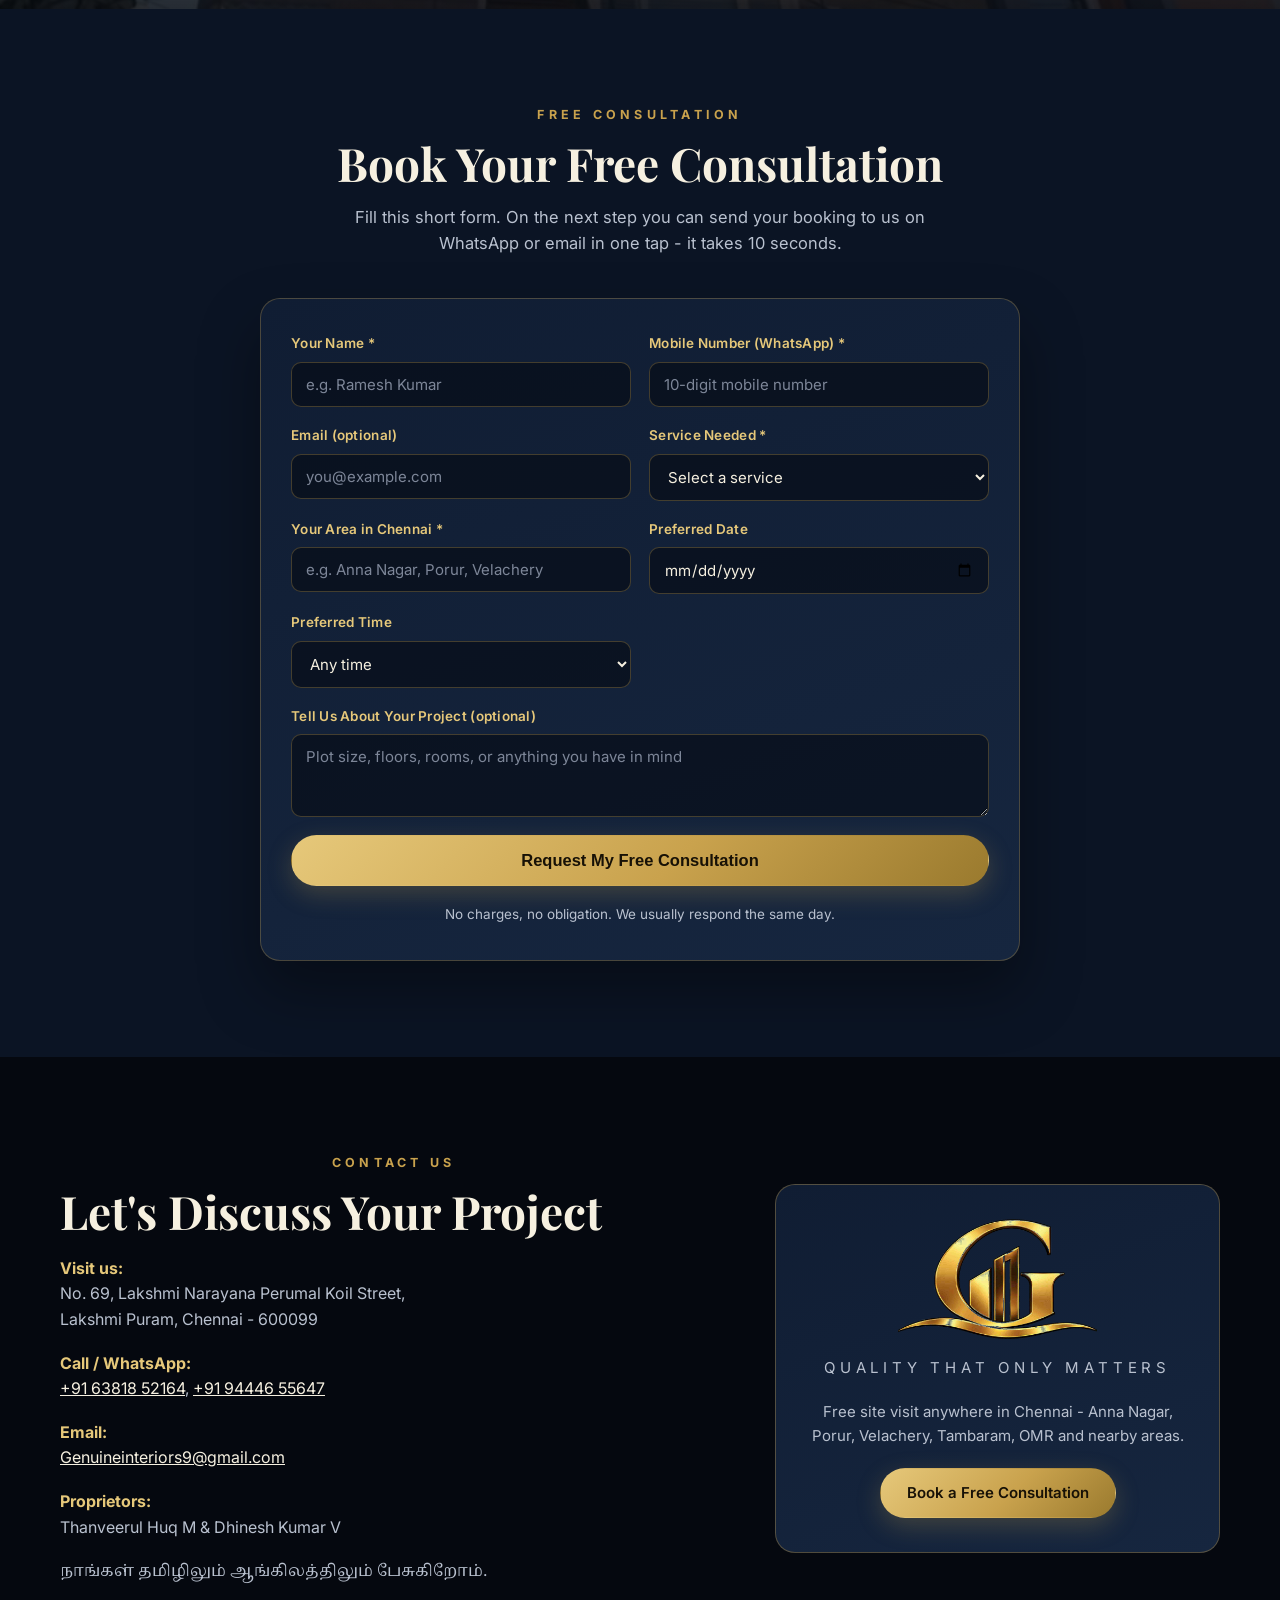
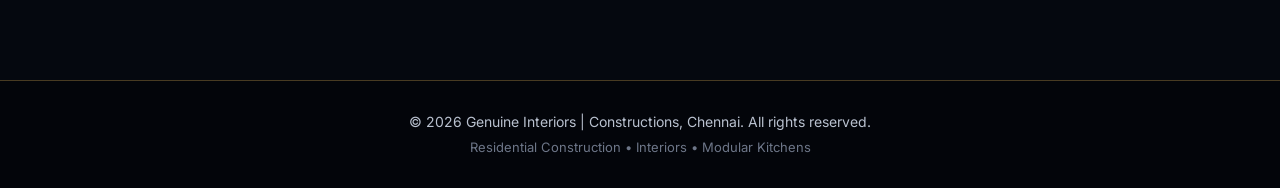
==== commit b63f781d: "Light mode keeps the dark blue background - only cards and form turn light" ====
--- a/index.html
+++ b/index.html
@@ -1,7 +1,8 @@
 <!DOCTYPE html>
-<html lang="en">
+<html lang="en" data-theme="dark">
 <head>
 <meta charset="UTF-8">
+<script>try{var t=localStorage.getItem("gi-theme");if(t==="light"||t==="dark")document.documentElement.setAttribute("data-theme",t);}catch(e){}</script>
 <meta name="viewport" content="width=device-width, initial-scale=1.0">
 <title>Genuine Interiors | Constructions - Chennai | Book a Free Consultation</title>
 <meta name="description" content="Genuine Interiors and Constructions, Chennai. Homes, interiors, modular kitchens and complete construction with clear BOQ pricing. Book a free consultation.">
@@ -21,6 +22,10 @@
       <img src="assets/logo.png" alt="Genuine Interiors logo" class="brand-logo">
       <span class="brand-text">GENUINE INTERIORS <span class="brand-sub">| CONSTRUCTIONS</span></span>
     </a>
+    <button class="theme-toggle" id="themeToggle" type="button" aria-label="Switch to light mode">
+      <svg class="ic-sun" viewBox="0 0 24 24" fill="none" stroke="currentColor" stroke-width="1.8"><circle cx="12" cy="12" r="4.2"/><path d="M12 2.5v2.4M12 19.1v2.4M2.5 12h2.4M19.1 12h2.4M5 5l1.7 1.7M17.3 17.3L19 19M19 5l-1.7 1.7M6.7 17.3L5 19"/></svg>
+      <svg class="ic-moon" viewBox="0 0 24 24" fill="none" stroke="currentColor" stroke-width="1.8"><path d="M20.5 14.5A8.5 8.5 0 1 1 9.5 3.5a7 7 0 0 0 11 11z"/></svg>
+    </button>
     <button class="nav-toggle" id="navToggle" aria-label="Open menu" aria-expanded="false">&#9776;</button>
     <nav class="main-nav" id="mainNav">
       <a href="#services">Services</a>
--- a/styles.css
+++ b/styles.css
@@ -229,3 +229,39 @@
   .rv, .h-line { opacity: 1; transform: none; }
   .st-line { opacity: 1; }
 }
+
+/* ---------- theme toggle ---------- */
+.theme-toggle { display: inline-flex; align-items: center; justify-content: center; width: 40px; height: 40px; border-radius: 50%; border: 1px solid var(--line); background: rgba(201,162,77,.1); color: var(--gold-2); cursor: pointer; flex: none; transition: background .25s ease, transform .25s ease; }
+.theme-toggle:hover { background: rgba(201,162,77,.25); transform: scale(1.06); }
+.theme-toggle svg { width: 20px; height: 20px; }
+.theme-toggle .ic-moon { display: none; }
+html[data-theme="light"] .theme-toggle .ic-sun { display: none; }
+html[data-theme="light"] .theme-toggle .ic-moon { display: block; }
+
+/* ---------- light mode: the dark blue background NEVER changes.
+   Only the cards and the form turn light, with dark text inside them. ---------- */
+html[data-theme="light"] .svc-card { background: linear-gradient(160deg, #ffffff, #f7f1e2); box-shadow: 0 14px 30px rgba(0,0,0,.3); }
+html[data-theme="light"] .svc-card h3 { color: #17203a; }
+html[data-theme="light"] .svc-card p { color: #59617a; }
+html[data-theme="light"] .svc-card .svc-icon { color: #9a7a2e; }
+html[data-theme="light"] .why-card { background: linear-gradient(160deg, #ffffff, #f7f1e2); box-shadow: 0 14px 30px rgba(0,0,0,.3); }
+html[data-theme="light"] .why-card h3 { color: #17203a; }
+html[data-theme="light"] .why-card p { color: #59617a; }
+html[data-theme="light"] .step-block { background: #ffffff; box-shadow: 0 10px 24px rgba(0,0,0,.28); }
+html[data-theme="light"] .step-block.is-on { background: #fffdf6; border-color: var(--gold); }
+html[data-theme="light"] .step-block h3 { color: #17203a; }
+html[data-theme="light"] .step-block p { color: #59617a; }
+html[data-theme="light"] .step-kicker { color: #8a6d24; }
+html[data-theme="light"] .book-form { background: linear-gradient(160deg, #ffffff, #f7f1e2); box-shadow: 0 24px 48px rgba(0,0,0,.35); }
+html[data-theme="light"] .field label { color: #8a6d24; }
+html[data-theme="light"] .field input, html[data-theme="light"] .field select, html[data-theme="light"] .field textarea { background: #ffffff; border-color: rgba(154,122,46,.45); color: #17203a; }
+html[data-theme="light"] .form-note { color: #59617a; }
+html[data-theme="light"] .book-result { background: linear-gradient(160deg, #ffffff, #f7f1e2); }
+html[data-theme="light"] .book-result h3 { color: #17203a; }
+html[data-theme="light"] .book-result p { color: #59617a; }
+html[data-theme="light"] .book-result .btn-ghost { color: #17203a; border-color: rgba(23,32,58,.45); }
+html[data-theme="light"] .book-summary { background: #fffdf6; color: #17203a; }
+html[data-theme="light"] .link-btn { color: #8a6d24; }
+html[data-theme="light"] .contact-card { background: linear-gradient(160deg, #ffffff, #f7f1e2); }
+html[data-theme="light"] .contact-card p { color: #59617a; }
+html[data-theme="light"] .contact-slogan { color: #9a7a2e; }
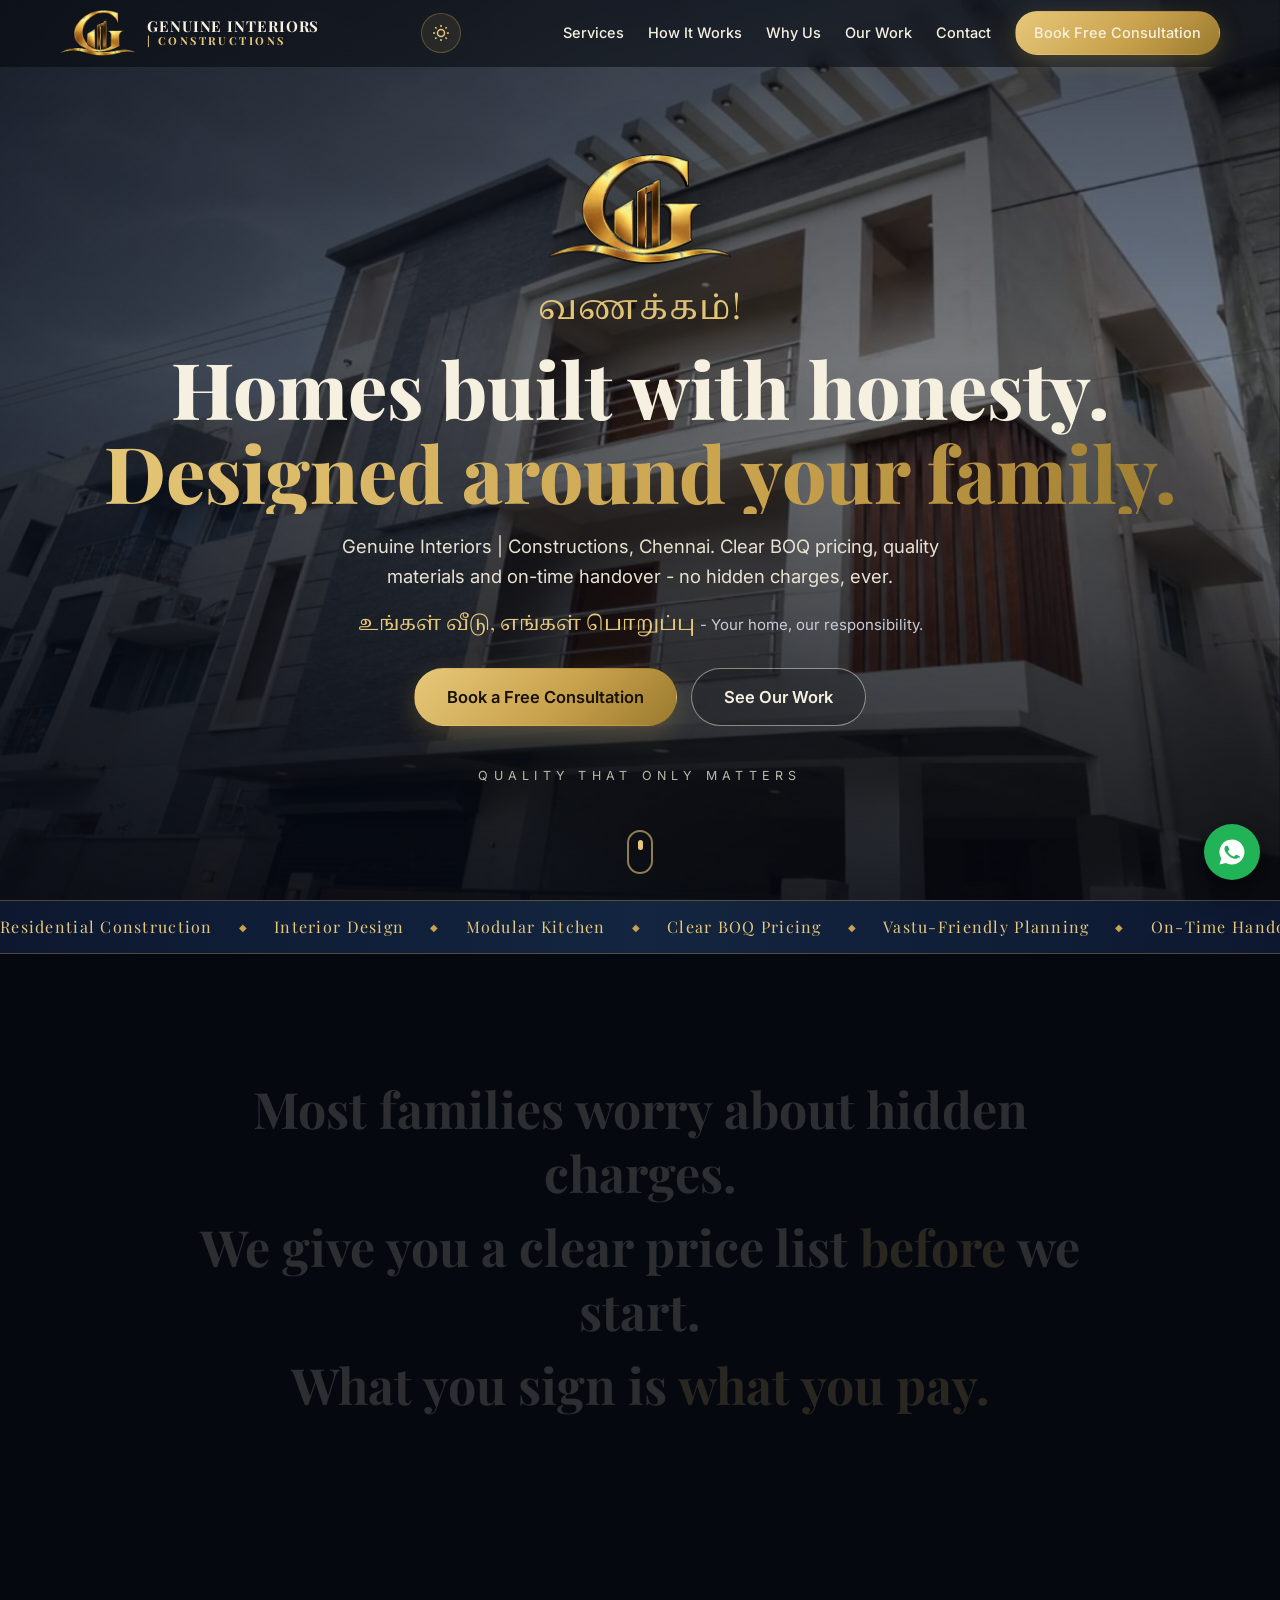
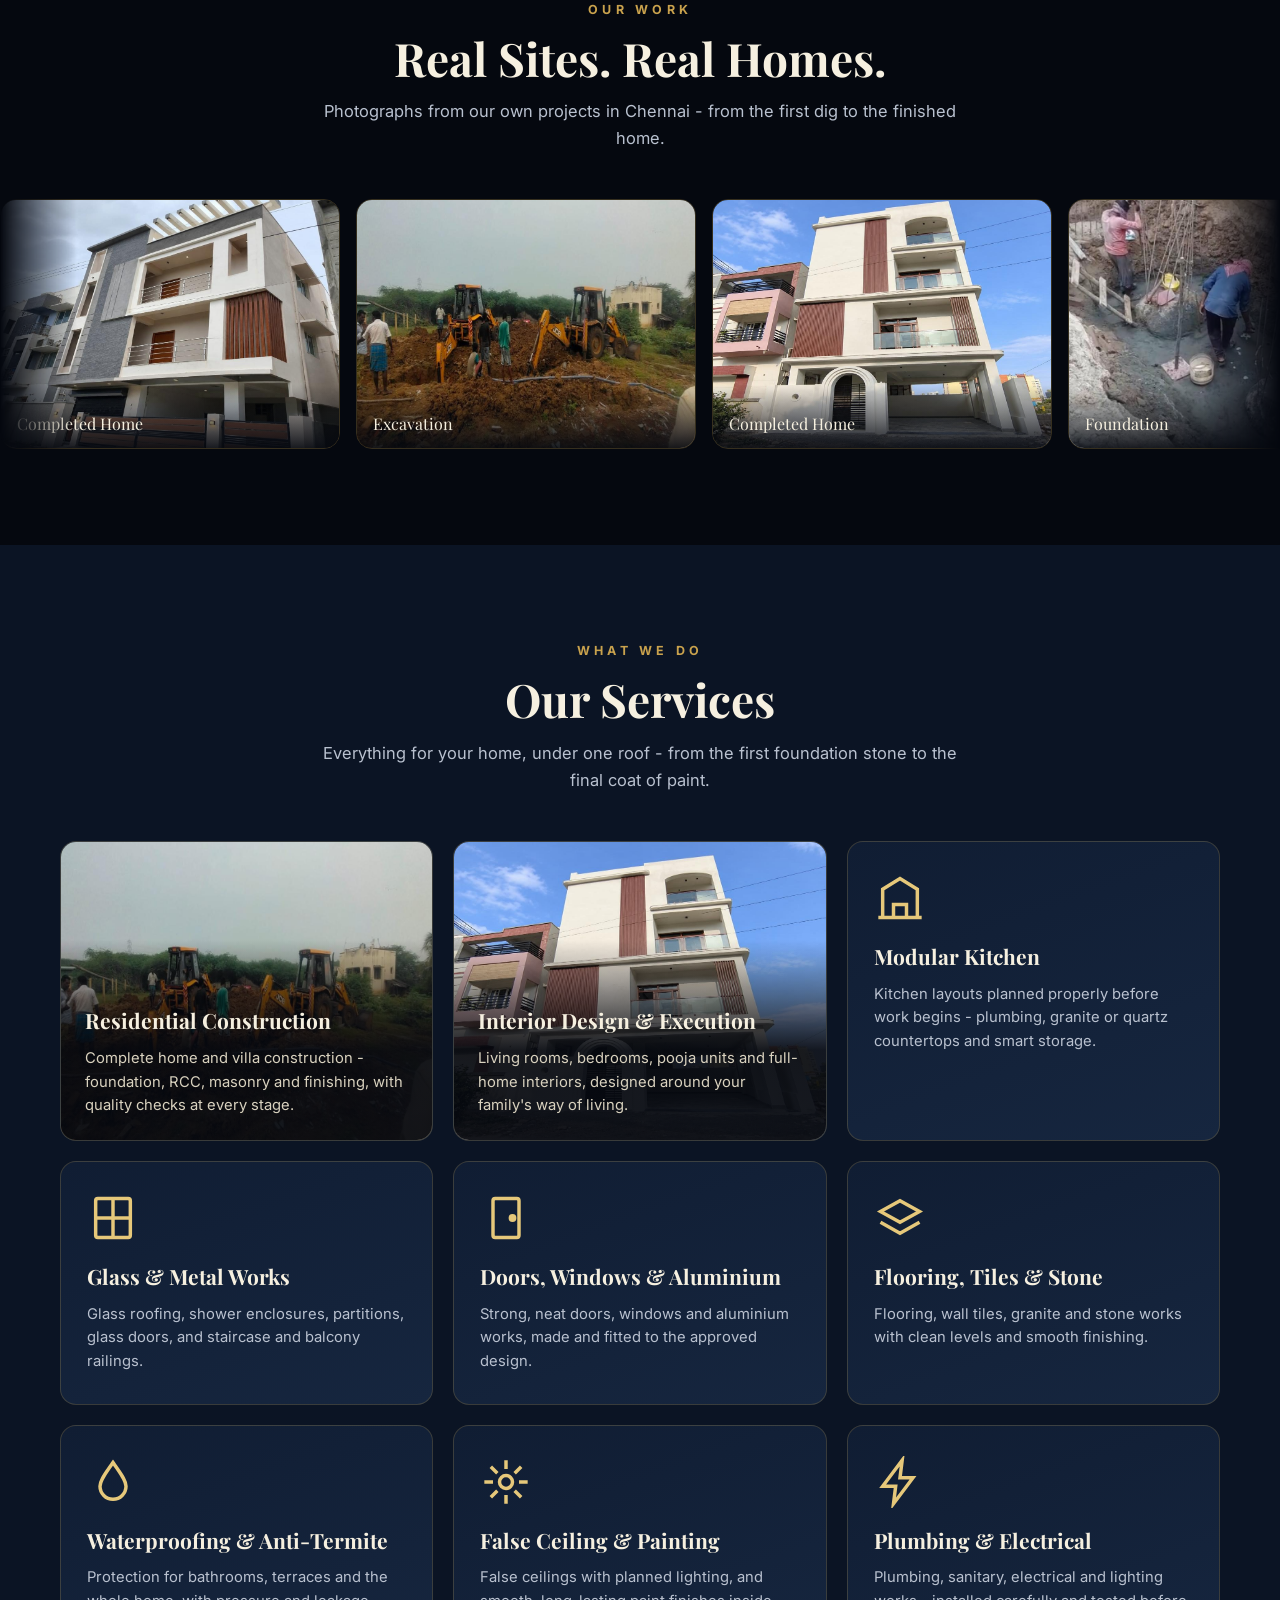
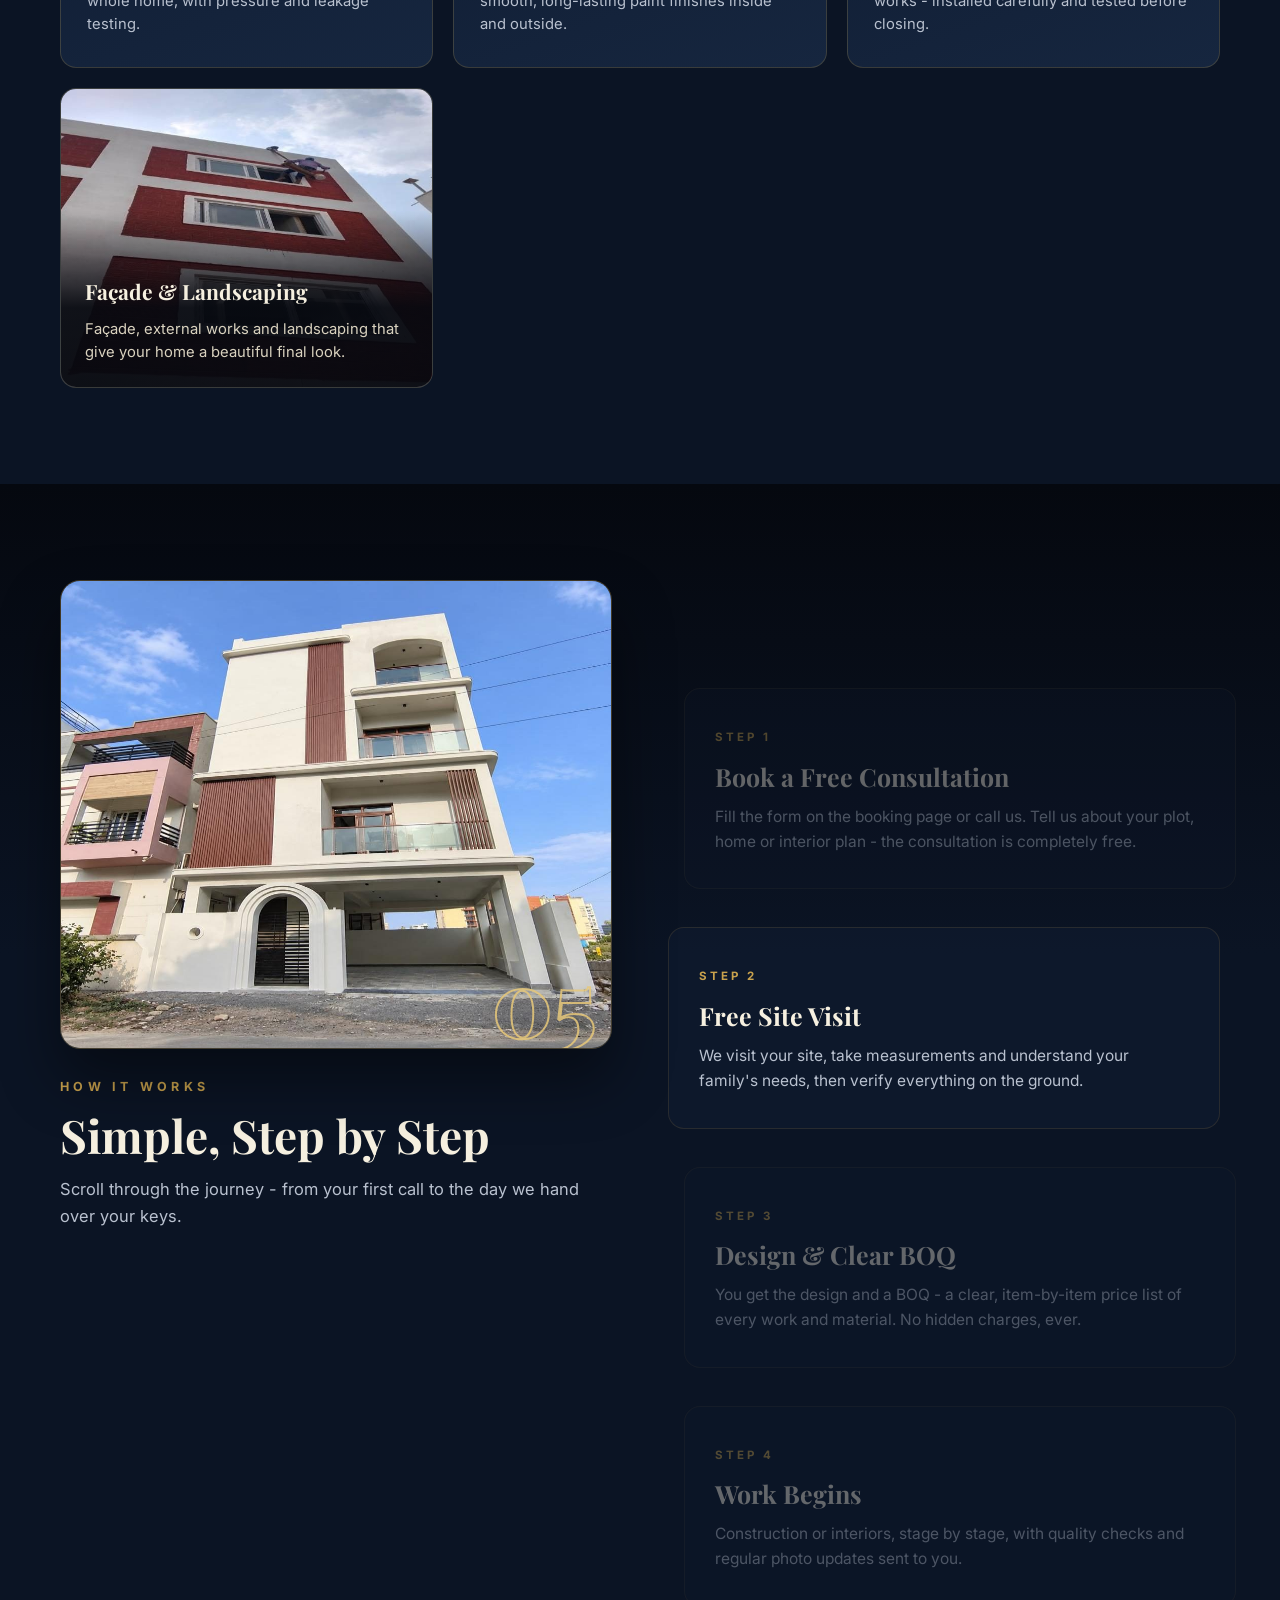
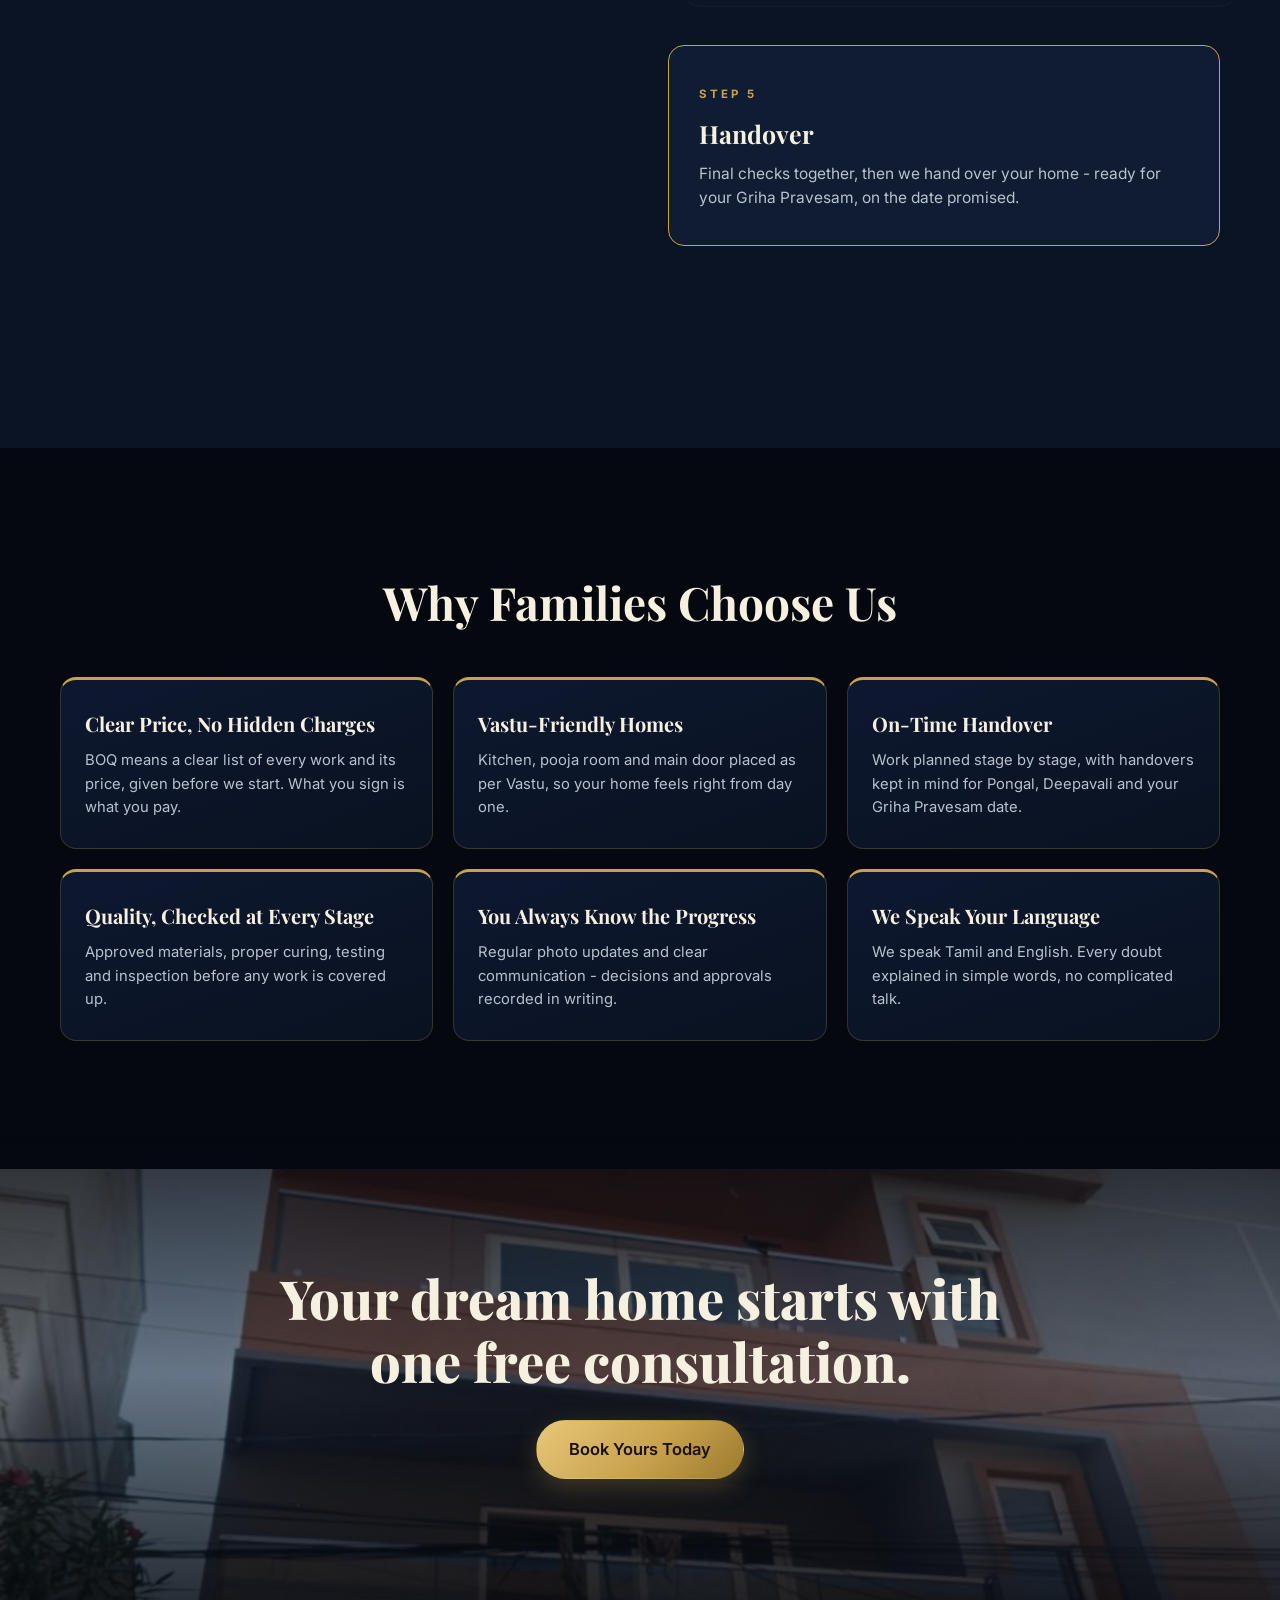
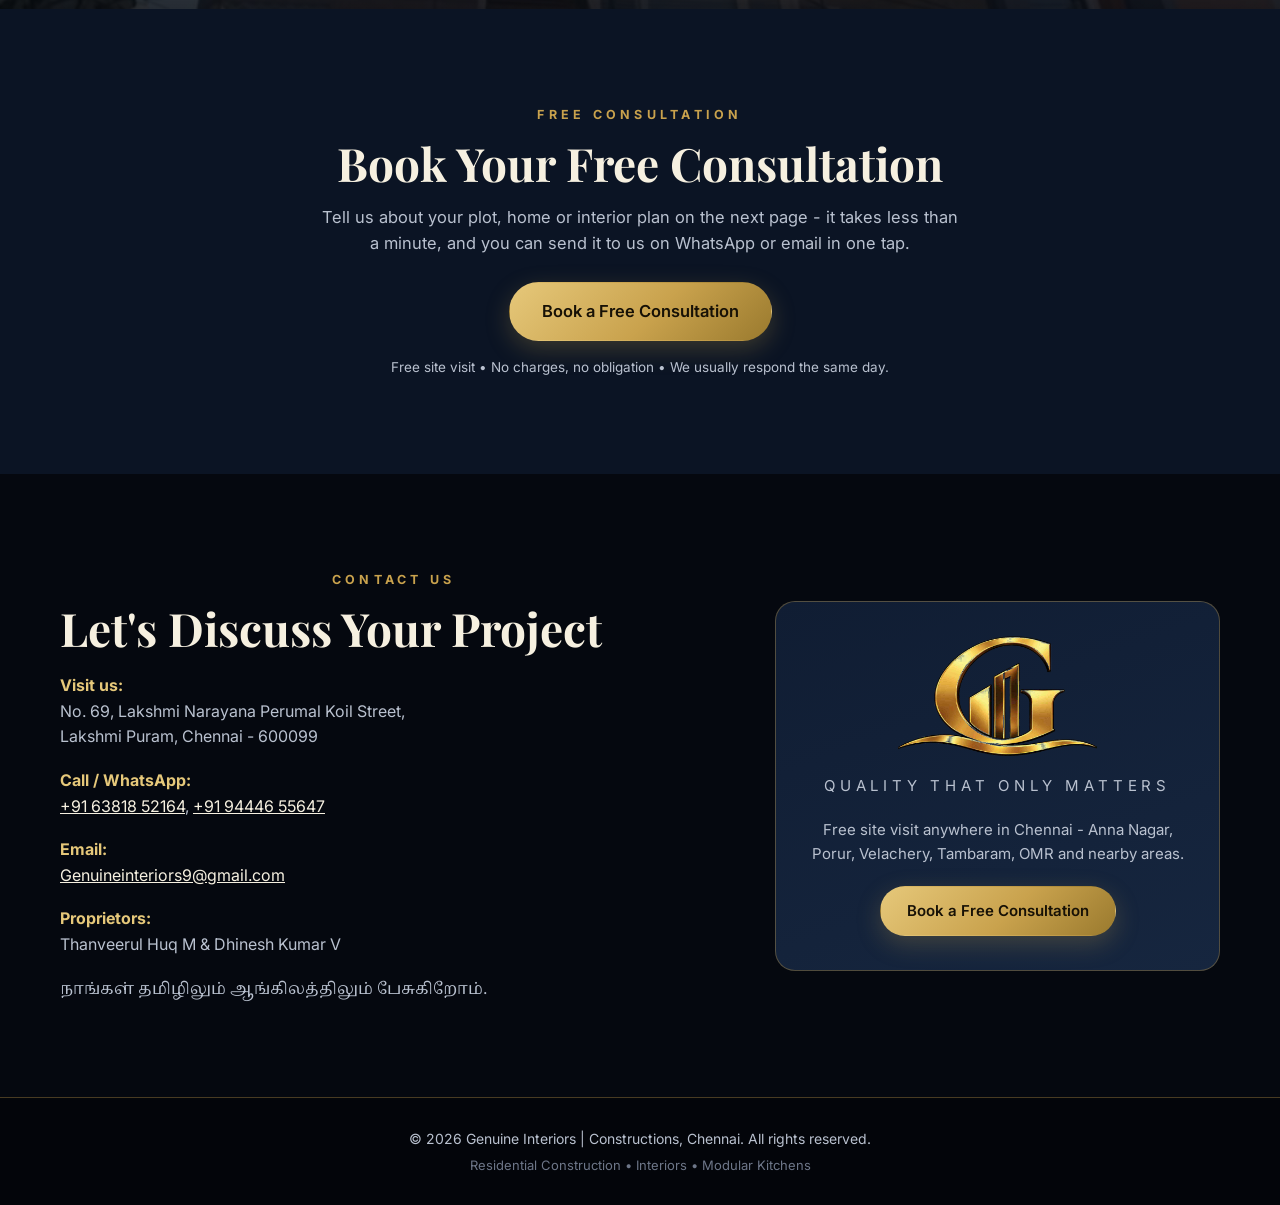
==== commit 08eba4e5: "Separate booking page (book.html), gallery moved near the top, service option is just Other" ====
--- a/index.html
+++ b/index.html
@@ -33,7 +33,7 @@
       <a href="#why">Why Us</a>
       <a href="#gallery">Our Work</a>
       <a href="#contact">Contact</a>
-      <a class="btn btn-gold btn-small" href="#book">Book Free Consultation</a>
+      <a class="btn btn-gold btn-small" href="book.html">Book Free Consultation</a>
     </nav>
   </div>
 </header>
@@ -52,7 +52,7 @@
     <p class="hero-sub rv">Genuine Interiors | Constructions, Chennai. Clear BOQ pricing, quality materials and on-time handover - no hidden charges, ever.</p>
     <p class="hero-tag rv" lang="ta">உங்கள் வீடு, எங்கள் பொறுப்பு <span class="tag-en">- Your home, our responsibility.</span></p>
     <div class="hero-cta rv">
-      <a class="btn btn-gold btn-big" href="#book">Book a Free Consultation</a>
+      <a class="btn btn-gold btn-big" href="book.html">Book a Free Consultation</a>
       <a class="btn btn-ghost btn-big" href="#gallery">See Our Work</a>
     </div>
     <p class="hero-slogan rv">QUALITY THAT ONLY MATTERS</p>
@@ -74,120 +74,6 @@
     <p class="st-line">Most families worry about hidden charges.</p>
     <p class="st-line">We give you a clear price list <em>before</em> we start.</p>
     <p class="st-line">What you sign is <em>what you pay.</em></p>
-  </div>
-</section>
-
-<!-- SERVICES -->
-<section class="section" id="services">
-  <div class="wrap">
-    <p class="kicker rv">What We Do</p>
-    <h2 class="sec-title rv">Our Services</h2>
-    <p class="sec-lead rv">Everything for your home, under one roof - from the first foundation stone to the final coat of paint.</p>
-
-    <div class="svc-grid">
-      <article class="svc-card svc-photo rv">
-        <img src="assets/site-excavation.jpg" alt="Site excavation work in progress" loading="lazy">
-        <div class="svc-photo-text">
-          <h3>Residential Construction</h3>
-          <p>Complete home and villa construction - foundation, RCC, masonry and finishing, with quality checks at every stage.</p>
-        </div>
-      </article>
-      <article class="svc-card svc-photo rv">
-        <img src="assets/home-cream.jpg" alt="A completed home by Genuine Interiors" loading="lazy">
-        <div class="svc-photo-text">
-          <h3>Interior Design &amp; Execution</h3>
-          <p>Living rooms, bedrooms, pooja units and full-home interiors, designed around your family's way of living.</p>
-        </div>
-      </article>
-      <article class="svc-card rv">
-        <div class="svc-icon"><svg viewBox="0 0 24 24" fill="none" stroke="currentColor" stroke-width="1.6"><path d="M4 21V8l8-5 8 5v13"/><path d="M9 21v-6h6v6"/><path d="M2 21h20"/></svg></div>
-        <h3>Modular Kitchen</h3>
-        <p>Kitchen layouts planned properly before work begins - plumbing, granite or quartz countertops and smart storage.</p>
-      </article>
-      <article class="svc-card rv">
-        <div class="svc-icon"><svg viewBox="0 0 24 24" fill="none" stroke="currentColor" stroke-width="1.6"><rect x="4" y="3" width="16" height="18" rx="1"/><path d="M12 3v18M4 12h16"/></svg></div>
-        <h3>Glass &amp; Metal Works</h3>
-        <p>Glass roofing, shower enclosures, partitions, glass doors, and staircase and balcony railings.</p>
-      </article>
-      <article class="svc-card rv">
-        <div class="svc-icon"><svg viewBox="0 0 24 24" fill="none" stroke="currentColor" stroke-width="1.6"><rect x="6" y="3" width="12" height="18" rx="1"/><circle cx="15" cy="12" r="1" fill="currentColor"/></svg></div>
-        <h3>Doors, Windows &amp; Aluminium</h3>
-        <p>Strong, neat doors, windows and aluminium works, made and fitted to the approved design.</p>
-      </article>
-      <article class="svc-card rv">
-        <div class="svc-icon"><svg viewBox="0 0 24 24" fill="none" stroke="currentColor" stroke-width="1.6"><path d="M3 9l9-5 9 5-9 5-9-5z"/><path d="M3 14l9 5 9-5"/></svg></div>
-        <h3>Flooring, Tiles &amp; Stone</h3>
-        <p>Flooring, wall tiles, granite and stone works with clean levels and smooth finishing.</p>
-      </article>
-      <article class="svc-card rv">
-        <div class="svc-icon"><svg viewBox="0 0 24 24" fill="none" stroke="currentColor" stroke-width="1.6"><path d="M12 3c3 4.5 6 8 6 11a6 6 0 1 1-12 0c0-3 3-6.5 6-11z"/></svg></div>
-        <h3>Waterproofing &amp; Anti-Termite</h3>
-        <p>Protection for bathrooms, terraces and the whole home, with pressure and leakage testing.</p>
-      </article>
-      <article class="svc-card rv">
-        <div class="svc-icon"><svg viewBox="0 0 24 24" fill="none" stroke="currentColor" stroke-width="1.6"><circle cx="12" cy="12" r="3"/><path d="M12 2v4M12 18v4M2 12h4M18 12h4M5 5l3 3M16 16l3 3M19 5l-3 3M8 16l-3 3"/></svg></div>
-        <h3>False Ceiling &amp; Painting</h3>
-        <p>False ceilings with planned lighting, and smooth, long-lasting paint finishes inside and outside.</p>
-      </article>
-      <article class="svc-card rv">
-        <div class="svc-icon"><svg viewBox="0 0 24 24" fill="none" stroke="currentColor" stroke-width="1.6"><path d="M13 2L4 14h6l-1 8 9-12h-6l1-8z"/></svg></div>
-        <h3>Plumbing &amp; Electrical</h3>
-        <p>Plumbing, sanitary, electrical and lighting works - installed carefully and tested before closing.</p>
-      </article>
-      <article class="svc-card svc-photo rv">
-        <img src="assets/facade-red.jpg" alt="A completed building facade by Genuine Interiors" loading="lazy">
-        <div class="svc-photo-text">
-          <h3>Façade &amp; Landscaping</h3>
-          <p>Façade, external works and landscaping that give your home a beautiful final look.</p>
-        </div>
-      </article>
-    </div>
-  </div>
-</section>
-
-<!-- STORY / PROCESS -->
-<section class="story" id="process">
-  <div class="wrap story-grid">
-    <div class="story-visual">
-      <div class="story-frame">
-        <img class="story-img is-on" src="assets/home-orange.jpg" alt="A completed Genuine Interiors home">
-        <img class="story-img" src="assets/site-excavation.jpg" alt="Site visit and excavation" loading="lazy">
-        <img class="story-img" src="assets/site-foundation.jpg" alt="Foundation work" loading="lazy">
-        <img class="story-img" src="assets/site-brickwork.jpg" alt="Brickwork in progress" loading="lazy">
-        <img class="story-img" src="assets/home-cream.jpg" alt="The finished home ready for handover" loading="lazy">
-        <div class="story-num" id="storyNum">01</div>
-      </div>
-      <p class="kicker">How It Works</p>
-      <h2 class="sec-title">Simple, Step by Step</h2>
-      <p class="sec-lead">Scroll through the journey - from your first call to the day we hand over your keys.</p>
-    </div>
-    <div class="story-steps">
-      <article class="step-block is-on" data-step="0">
-        <span class="step-kicker">Step 1</span>
-        <h3>Book a Free Consultation</h3>
-        <p>Fill the form below or call us. Tell us about your plot, home or interior plan - the consultation is completely free.</p>
-      </article>
-      <article class="step-block" data-step="1">
-        <span class="step-kicker">Step 2</span>
-        <h3>Free Site Visit</h3>
-        <p>We visit your site, take measurements and understand your family's needs, then verify everything on the ground.</p>
-      </article>
-      <article class="step-block" data-step="2">
-        <span class="step-kicker">Step 3</span>
-        <h3>Design &amp; Clear BOQ</h3>
-        <p>You get the design and a BOQ - a clear, item-by-item price list of every work and material. No hidden charges, ever.</p>
-      </article>
-      <article class="step-block" data-step="3">
-        <span class="step-kicker">Step 4</span>
-        <h3>Work Begins</h3>
-        <p>Construction or interiors, stage by stage, with quality checks and regular photo updates sent to you.</p>
-      </article>
-      <article class="step-block" data-step="4">
-        <span class="step-kicker">Step 5</span>
-        <h3>Handover</h3>
-        <p>Final checks together, then we hand over your home - ready for your Griha Pravesam, on the date promised.</p>
-      </article>
-    </div>
   </div>
 </section>
 
@@ -218,6 +104,120 @@
   </div>
 </section>
 
+<!-- SERVICES -->
+<section class="section" id="services">
+  <div class="wrap">
+    <p class="kicker rv">What We Do</p>
+    <h2 class="sec-title rv">Our Services</h2>
+    <p class="sec-lead rv">Everything for your home, under one roof - from the first foundation stone to the final coat of paint.</p>
+
+    <div class="svc-grid">
+      <article class="svc-card svc-photo rv">
+        <img src="assets/site-excavation.jpg" alt="Site excavation work in progress" loading="lazy">
+        <div class="svc-photo-text">
+          <h3>Residential Construction</h3>
+          <p>Complete home and villa construction - foundation, RCC, masonry and finishing, with quality checks at every stage.</p>
+        </div>
+      </article>
+      <article class="svc-card svc-photo rv">
+        <img src="assets/home-cream.jpg" alt="A completed home by Genuine Interiors" loading="lazy">
+        <div class="svc-photo-text">
+          <h3>Interior Design &amp; Execution</h3>
+          <p>Living rooms, bedrooms, pooja units and full-home interiors, designed around your family's way of living.</p>
+        </div>
+      </article>
+      <article class="svc-card rv">
+        <div class="svc-icon"><svg viewBox="0 0 24 24" fill="none" stroke="currentColor" stroke-width="1.6"><path d="M4 21V8l8-5 8 5v13"/><path d="M9 21v-6h6v6"/><path d="M2 21h20"/></svg></div>
+        <h3>Modular Kitchen</h3>
+        <p>Kitchen layouts planned properly before work begins - plumbing, granite or quartz countertops and smart storage.</p>
+      </article>
+      <article class="svc-card rv">
+        <div class="svc-icon"><svg viewBox="0 0 24 24" fill="none" stroke="currentColor" stroke-width="1.6"><rect x="4" y="3" width="16" height="18" rx="1"/><path d="M12 3v18M4 12h16"/></svg></div>
+        <h3>Glass &amp; Metal Works</h3>
+        <p>Glass roofing, shower enclosures, partitions, glass doors, and staircase and balcony railings.</p>
+      </article>
+      <article class="svc-card rv">
+        <div class="svc-icon"><svg viewBox="0 0 24 24" fill="none" stroke="currentColor" stroke-width="1.6"><rect x="6" y="3" width="12" height="18" rx="1"/><circle cx="15" cy="12" r="1" fill="currentColor"/></svg></div>
+        <h3>Doors, Windows &amp; Aluminium</h3>
+        <p>Strong, neat doors, windows and aluminium works, made and fitted to the approved design.</p>
+      </article>
+      <article class="svc-card rv">
+        <div class="svc-icon"><svg viewBox="0 0 24 24" fill="none" stroke="currentColor" stroke-width="1.6"><path d="M3 9l9-5 9 5-9 5-9-5z"/><path d="M3 14l9 5 9-5"/></svg></div>
+        <h3>Flooring, Tiles &amp; Stone</h3>
+        <p>Flooring, wall tiles, granite and stone works with clean levels and smooth finishing.</p>
+      </article>
+      <article class="svc-card rv">
+        <div class="svc-icon"><svg viewBox="0 0 24 24" fill="none" stroke="currentColor" stroke-width="1.6"><path d="M12 3c3 4.5 6 8 6 11a6 6 0 1 1-12 0c0-3 3-6.5 6-11z"/></svg></div>
+        <h3>Waterproofing &amp; Anti-Termite</h3>
+        <p>Protection for bathrooms, terraces and the whole home, with pressure and leakage testing.</p>
+      </article>
+      <article class="svc-card rv">
+        <div class="svc-icon"><svg viewBox="0 0 24 24" fill="none" stroke="currentColor" stroke-width="1.6"><circle cx="12" cy="12" r="3"/><path d="M12 2v4M12 18v4M2 12h4M18 12h4M5 5l3 3M16 16l3 3M19 5l-3 3M8 16l-3 3"/></svg></div>
+        <h3>False Ceiling &amp; Painting</h3>
+        <p>False ceilings with planned lighting, and smooth, long-lasting paint finishes inside and outside.</p>
+      </article>
+      <article class="svc-card rv">
+        <div class="svc-icon"><svg viewBox="0 0 24 24" fill="none" stroke="currentColor" stroke-width="1.6"><path d="M13 2L4 14h6l-1 8 9-12h-6l1-8z"/></svg></div>
+        <h3>Plumbing &amp; Electrical</h3>
+        <p>Plumbing, sanitary, electrical and lighting works - installed carefully and tested before closing.</p>
+      </article>
+      <article class="svc-card svc-photo rv">
+        <img src="assets/facade-red.jpg" alt="A completed building facade by Genuine Interiors" loading="lazy">
+        <div class="svc-photo-text">
+          <h3>Façade &amp; Landscaping</h3>
+          <p>Façade, external works and landscaping that give your home a beautiful final look.</p>
+        </div>
+      </article>
+    </div>
+  </div>
+</section>
+
+<!-- STORY / PROCESS -->
+<section class="story" id="process">
+  <div class="wrap story-grid">
+    <div class="story-visual">
+      <div class="story-frame">
+        <img class="story-img is-on" src="assets/home-orange.jpg" alt="A completed Genuine Interiors home">
+        <img class="story-img" src="assets/site-excavation.jpg" alt="Site visit and excavation" loading="lazy">
+        <img class="story-img" src="assets/site-foundation.jpg" alt="Foundation work" loading="lazy">
+        <img class="story-img" src="assets/site-brickwork.jpg" alt="Brickwork in progress" loading="lazy">
+        <img class="story-img" src="assets/home-cream.jpg" alt="The finished home ready for handover" loading="lazy">
+        <div class="story-num" id="storyNum">01</div>
+      </div>
+      <p class="kicker">How It Works</p>
+      <h2 class="sec-title">Simple, Step by Step</h2>
+      <p class="sec-lead">Scroll through the journey - from your first call to the day we hand over your keys.</p>
+    </div>
+    <div class="story-steps">
+      <article class="step-block is-on" data-step="0">
+        <span class="step-kicker">Step 1</span>
+        <h3>Book a Free Consultation</h3>
+        <p>Fill the form on the booking page or call us. Tell us about your plot, home or interior plan - the consultation is completely free.</p>
+      </article>
+      <article class="step-block" data-step="1">
+        <span class="step-kicker">Step 2</span>
+        <h3>Free Site Visit</h3>
+        <p>We visit your site, take measurements and understand your family's needs, then verify everything on the ground.</p>
+      </article>
+      <article class="step-block" data-step="2">
+        <span class="step-kicker">Step 3</span>
+        <h3>Design &amp; Clear BOQ</h3>
+        <p>You get the design and a BOQ - a clear, item-by-item price list of every work and material. No hidden charges, ever.</p>
+      </article>
+      <article class="step-block" data-step="3">
+        <span class="step-kicker">Step 4</span>
+        <h3>Work Begins</h3>
+        <p>Construction or interiors, stage by stage, with quality checks and regular photo updates sent to you.</p>
+      </article>
+      <article class="step-block" data-step="4">
+        <span class="step-kicker">Step 5</span>
+        <h3>Handover</h3>
+        <p>Final checks together, then we hand over your home - ready for your Griha Pravesam, on the date promised.</p>
+      </article>
+    </div>
+  </div>
+</section>
+
 <!-- WHY US -->
 <section class="section section-alt" id="why">
   <div class="wrap">
@@ -258,85 +258,18 @@
   <div class="cta-shade"></div>
   <div class="wrap cta-in">
     <h2 class="rv">Your dream home starts with<br>one free consultation.</h2>
-    <a class="btn btn-gold btn-big rv" href="#book">Book Yours Today</a>
-  </div>
-</section>
-
-<!-- BOOKING -->
+    <a class="btn btn-gold btn-big rv" href="book.html">Book Yours Today</a>
+  </div>
+</section>
+
+<!-- BOOKING TEASER -->
 <section class="section" id="book">
-  <div class="wrap book-wrap">
+  <div class="wrap book-wrap" style="text-align:center">
     <p class="kicker rv">Free Consultation</p>
     <h2 class="sec-title rv">Book Your Free Consultation</h2>
-    <p class="sec-lead rv">Fill this short form. On the next step you can send your booking to us on WhatsApp or email in one tap - it takes 10 seconds.</p>
-
-    <form id="bk-form" class="book-form rv" novalidate>
-      <div class="field">
-        <label for="bk-name">Your Name *</label>
-        <input id="bk-name" type="text" placeholder="e.g. Ramesh Kumar" autocomplete="name" required>
-      </div>
-      <div class="field">
-        <label for="bk-phone">Mobile Number (WhatsApp) *</label>
-        <input id="bk-phone" type="tel" placeholder="10-digit mobile number" autocomplete="tel" inputmode="numeric" required>
-      </div>
-      <div class="field">
-        <label for="bk-email">Email (optional)</label>
-        <input id="bk-email" type="email" placeholder="you@example.com" autocomplete="email">
-      </div>
-      <div class="field">
-        <label for="bk-service">Service Needed *</label>
-        <select id="bk-service" required>
-          <option value="">Select a service</option>
-          <option>Residential Construction</option>
-          <option>Interior Design &amp; Execution</option>
-          <option>Modular Kitchen</option>
-          <option>Glass &amp; Metal Works</option>
-          <option>Doors, Windows &amp; Aluminium</option>
-          <option>Flooring, Tiles &amp; Stone</option>
-          <option>Waterproofing &amp; Anti-Termite</option>
-          <option>False Ceiling &amp; Painting</option>
-          <option>Plumbing &amp; Electrical</option>
-          <option>Façade &amp; Landscaping</option>
-          <option>Other / Not Sure Yet</option>
-        </select>
-      </div>
-      <div class="field">
-        <label for="bk-area">Your Area in Chennai *</label>
-        <input id="bk-area" type="text" placeholder="e.g. Anna Nagar, Porur, Velachery" required>
-      </div>
-      <div class="field-row">
-        <div class="field">
-          <label for="bk-date">Preferred Date</label>
-          <input id="bk-date" type="date">
-        </div>
-        <div class="field">
-          <label for="bk-time">Preferred Time</label>
-          <select id="bk-time">
-            <option value="">Any time</option>
-            <option>Morning (9 AM - 12 PM)</option>
-            <option>Afternoon (12 PM - 4 PM)</option>
-            <option>Evening (4 PM - 7 PM)</option>
-          </select>
-        </div>
-      </div>
-      <div class="field field-full">
-        <label for="bk-msg">Tell Us About Your Project (optional)</label>
-        <textarea id="bk-msg" rows="3" placeholder="Plot size, floors, rooms, or anything you have in mind"></textarea>
-      </div>
-      <p class="form-error" id="bk-error" hidden></p>
-      <button type="submit" class="btn btn-gold btn-big btn-block">Request My Free Consultation</button>
-      <p class="form-note">No charges, no obligation. We usually respond the same day.</p>
-    </form>
-
-    <div id="bk-result" class="book-result" hidden>
-      <h3>Thank you! Your booking is ready to send.</h3>
-      <p>Tap one button below - your details open in WhatsApp or your email app, ready to send to us.</p>
-      <pre id="bk-summary" class="book-summary"></pre>
-      <div class="result-btns">
-        <a id="bk-wa" class="btn btn-wa btn-big" href="#" target="_blank" rel="noopener">Send on WhatsApp</a>
-        <a id="bk-mail" class="btn btn-ghost btn-big" href="#">Send by Email</a>
-      </div>
-      <button id="bk-again" class="link-btn" type="button">Book another consultation</button>
-    </div>
+    <p class="sec-lead rv">Tell us about your plot, home or interior plan on the next page - it takes less than a minute, and you can send it to us on WhatsApp or email in one tap.</p>
+    <p class="rv" style="margin-top:26px"><a class="btn btn-gold btn-big" href="book.html">Book a Free Consultation</a></p>
+    <p class="form-note rv" style="margin-top:16px">Free site visit &bull; No charges, no obligation &bull; We usually respond the same day.</p>
   </div>
 </section>
 
@@ -356,7 +289,7 @@
       <img src="assets/logo.png" alt="Genuine Interiors logo" class="contact-logo">
       <p class="contact-slogan">QUALITY THAT ONLY MATTERS</p>
       <p>Free site visit anywhere in Chennai - Anna Nagar, Porur, Velachery, Tambaram, OMR and nearby areas.</p>
-      <a class="btn btn-gold" href="#book">Book a Free Consultation</a>
+      <a class="btn btn-gold" href="book.html">Book a Free Consultation</a>
     </div>
   </div>
 </section>
--- a/styles.css
+++ b/styles.css
@@ -238,30 +238,52 @@
 html[data-theme="light"] .theme-toggle .ic-sun { display: none; }
 html[data-theme="light"] .theme-toggle .ic-moon { display: block; }
 
-/* ---------- light mode: the dark blue background NEVER changes.
-   Only the cards and the form turn light, with dark text inside them. ---------- */
-html[data-theme="light"] .svc-card { background: linear-gradient(160deg, #ffffff, #f7f1e2); box-shadow: 0 14px 30px rgba(0,0,0,.3); }
-html[data-theme="light"] .svc-card h3 { color: #17203a; }
-html[data-theme="light"] .svc-card p { color: #59617a; }
-html[data-theme="light"] .svc-card .svc-icon { color: #9a7a2e; }
-html[data-theme="light"] .why-card { background: linear-gradient(160deg, #ffffff, #f7f1e2); box-shadow: 0 14px 30px rgba(0,0,0,.3); }
-html[data-theme="light"] .why-card h3 { color: #17203a; }
-html[data-theme="light"] .why-card p { color: #59617a; }
-html[data-theme="light"] .step-block { background: #ffffff; box-shadow: 0 10px 24px rgba(0,0,0,.28); }
-html[data-theme="light"] .step-block.is-on { background: #fffdf6; border-color: var(--gold); }
-html[data-theme="light"] .step-block h3 { color: #17203a; }
-html[data-theme="light"] .step-block p { color: #59617a; }
-html[data-theme="light"] .step-kicker { color: #8a6d24; }
-html[data-theme="light"] .book-form { background: linear-gradient(160deg, #ffffff, #f7f1e2); box-shadow: 0 24px 48px rgba(0,0,0,.35); }
+/* ---------- light mode: the whole page turns cream; dark blue stays the default ---------- */
+html[data-theme="light"] {
+  --black: #f5efe1;
+  --navy: #fdfaf2;
+  --navy-2: #ffffff;
+  --navy-3: #f3ecda;
+  --cream: #17203a;
+  --ink: #17203a;
+  --muted: #59617a;
+  --line: rgba(154,122,46,.45);
+}
+html[data-theme="light"] body { background: var(--black); }
+html[data-theme="light"] a { color: #8a6d24; }
+html[data-theme="light"] .site-header { background: rgba(245,239,225,.78); }
+html[data-theme="light"] .site-header.scrolled { background: rgba(245,239,225,.94); box-shadow: 0 10px 30px rgba(23,32,58,.12); }
+html[data-theme="light"] .main-nav a { color: var(--cream); }
+html[data-theme="light"] .main-nav a:hover { color: #8a6d24; }
+html[data-theme="light"] .theme-toggle { color: #8a6d24; border-color: rgba(154,122,46,.5); }
+html[data-theme="light"] .btn-ghost { border-color: rgba(23,32,58,.45); }
+html[data-theme="light"] .hero .btn-ghost, html[data-theme="light"] .cta-band .btn-ghost { color: #f6f0e0; border-color: rgba(246,240,224,.55); }
+html[data-theme="light"] .hero { color: #f6f0e0; }
+html[data-theme="light"] .hero-title { color: #f6f0e0; }
+html[data-theme="light"] .st-line em { color: #9a7a2e; }
+html[data-theme="light"] .svc-card { box-shadow: 0 10px 26px rgba(23,32,58,.08); }
+html[data-theme="light"] .story { background: linear-gradient(180deg, var(--black), var(--navy) 30%, var(--navy)); }
+html[data-theme="light"] .step-block { background: #fff; border-color: rgba(154,122,46,.25); box-shadow: 0 8px 22px rgba(23,32,58,.06); }
+html[data-theme="light"] .step-block.is-on { background: #fffdf6; border-color: var(--gold-deep); }
+html[data-theme="light"] .why-card { background: linear-gradient(160deg, #fff, #f7f1e2); box-shadow: 0 10px 26px rgba(23,32,58,.07); }
+html[data-theme="light"] .cta-band h2 { color: #f6f0e0; }
+html[data-theme="light"] .book-form { box-shadow: 0 20px 44px rgba(23,32,58,.1); }
 html[data-theme="light"] .field label { color: #8a6d24; }
-html[data-theme="light"] .field input, html[data-theme="light"] .field select, html[data-theme="light"] .field textarea { background: #ffffff; border-color: rgba(154,122,46,.45); color: #17203a; }
-html[data-theme="light"] .form-note { color: #59617a; }
-html[data-theme="light"] .book-result { background: linear-gradient(160deg, #ffffff, #f7f1e2); }
-html[data-theme="light"] .book-result h3 { color: #17203a; }
-html[data-theme="light"] .book-result p { color: #59617a; }
-html[data-theme="light"] .book-result .btn-ghost { color: #17203a; border-color: rgba(23,32,58,.45); }
-html[data-theme="light"] .book-summary { background: #fffdf6; color: #17203a; }
-html[data-theme="light"] .link-btn { color: #8a6d24; }
-html[data-theme="light"] .contact-card { background: linear-gradient(160deg, #ffffff, #f7f1e2); }
-html[data-theme="light"] .contact-card p { color: #59617a; }
+html[data-theme="light"] .field input, html[data-theme="light"] .field select, html[data-theme="light"] .field textarea { background: #fff; border-color: rgba(154,122,46,.4); color: var(--ink); }
+html[data-theme="light"] .book-result { background: linear-gradient(160deg, #fff, #f7f1e2); }
+html[data-theme="light"] .book-summary { background: #fffdf6; color: var(--ink); }
+html[data-theme="light"] .contact-line a { color: var(--ink); }
 html[data-theme="light"] .contact-slogan { color: #9a7a2e; }
+html[data-theme="light"] .contact-card { box-shadow: 0 16px 36px rgba(23,32,58,.08); }
+html[data-theme="light"] .site-footer { color: #b9c1cf; }
+html[data-theme="light"] .site-footer .footer-sub { color: #8b93a5; }
+html[data-theme="light"] .to-top { background: rgba(245,239,225,.92); color: #8a6d24; border-color: #9a7a2e; }
+@media (max-width: 680px) {
+  html[data-theme="light"] .main-nav { background: rgba(245,239,225,.97); }
+}
+
+/* ---------- booking page ---------- */
+.book-page { padding-top: 132px; }
+.back-link { text-align: left; margin-bottom: 10px; }
+.back-link a { color: var(--gold-2); text-decoration: none; font-weight: 600; font-size: 14.5px; }
+.back-link a:hover { text-decoration: underline; }
